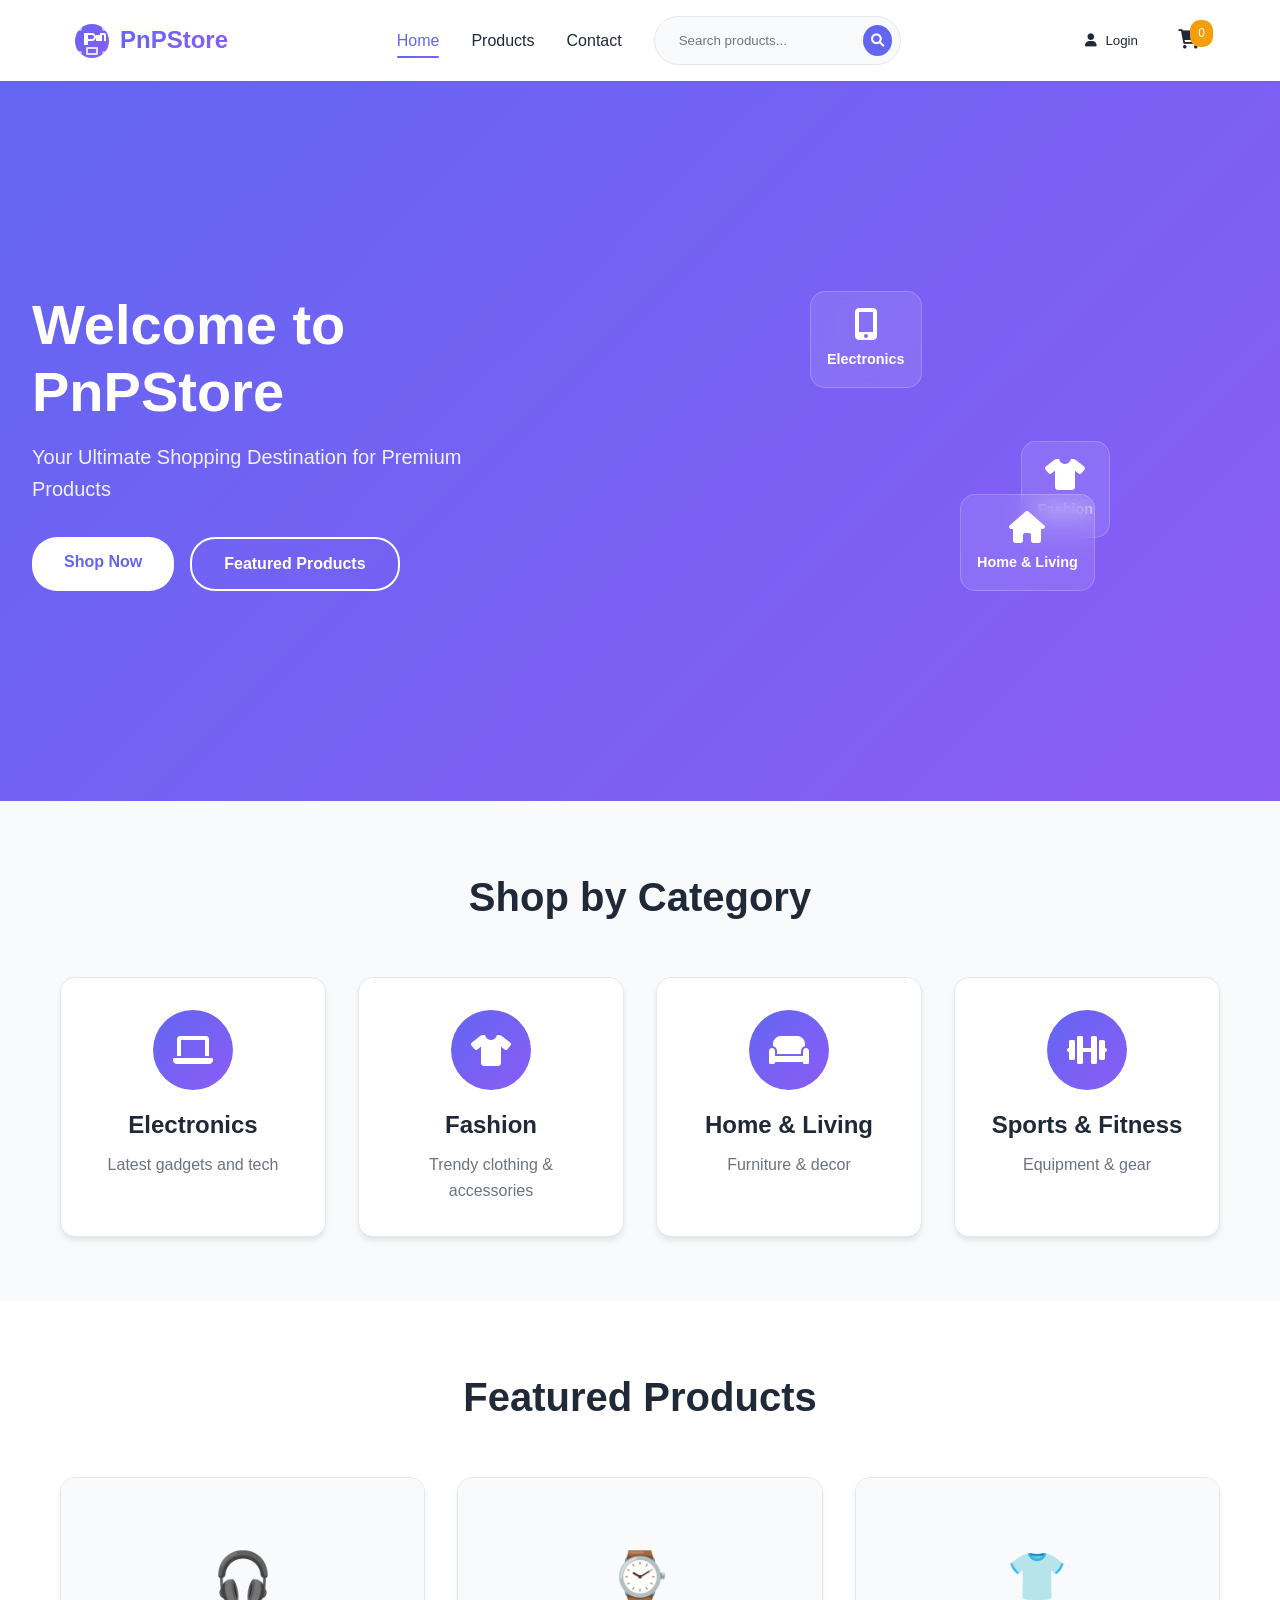
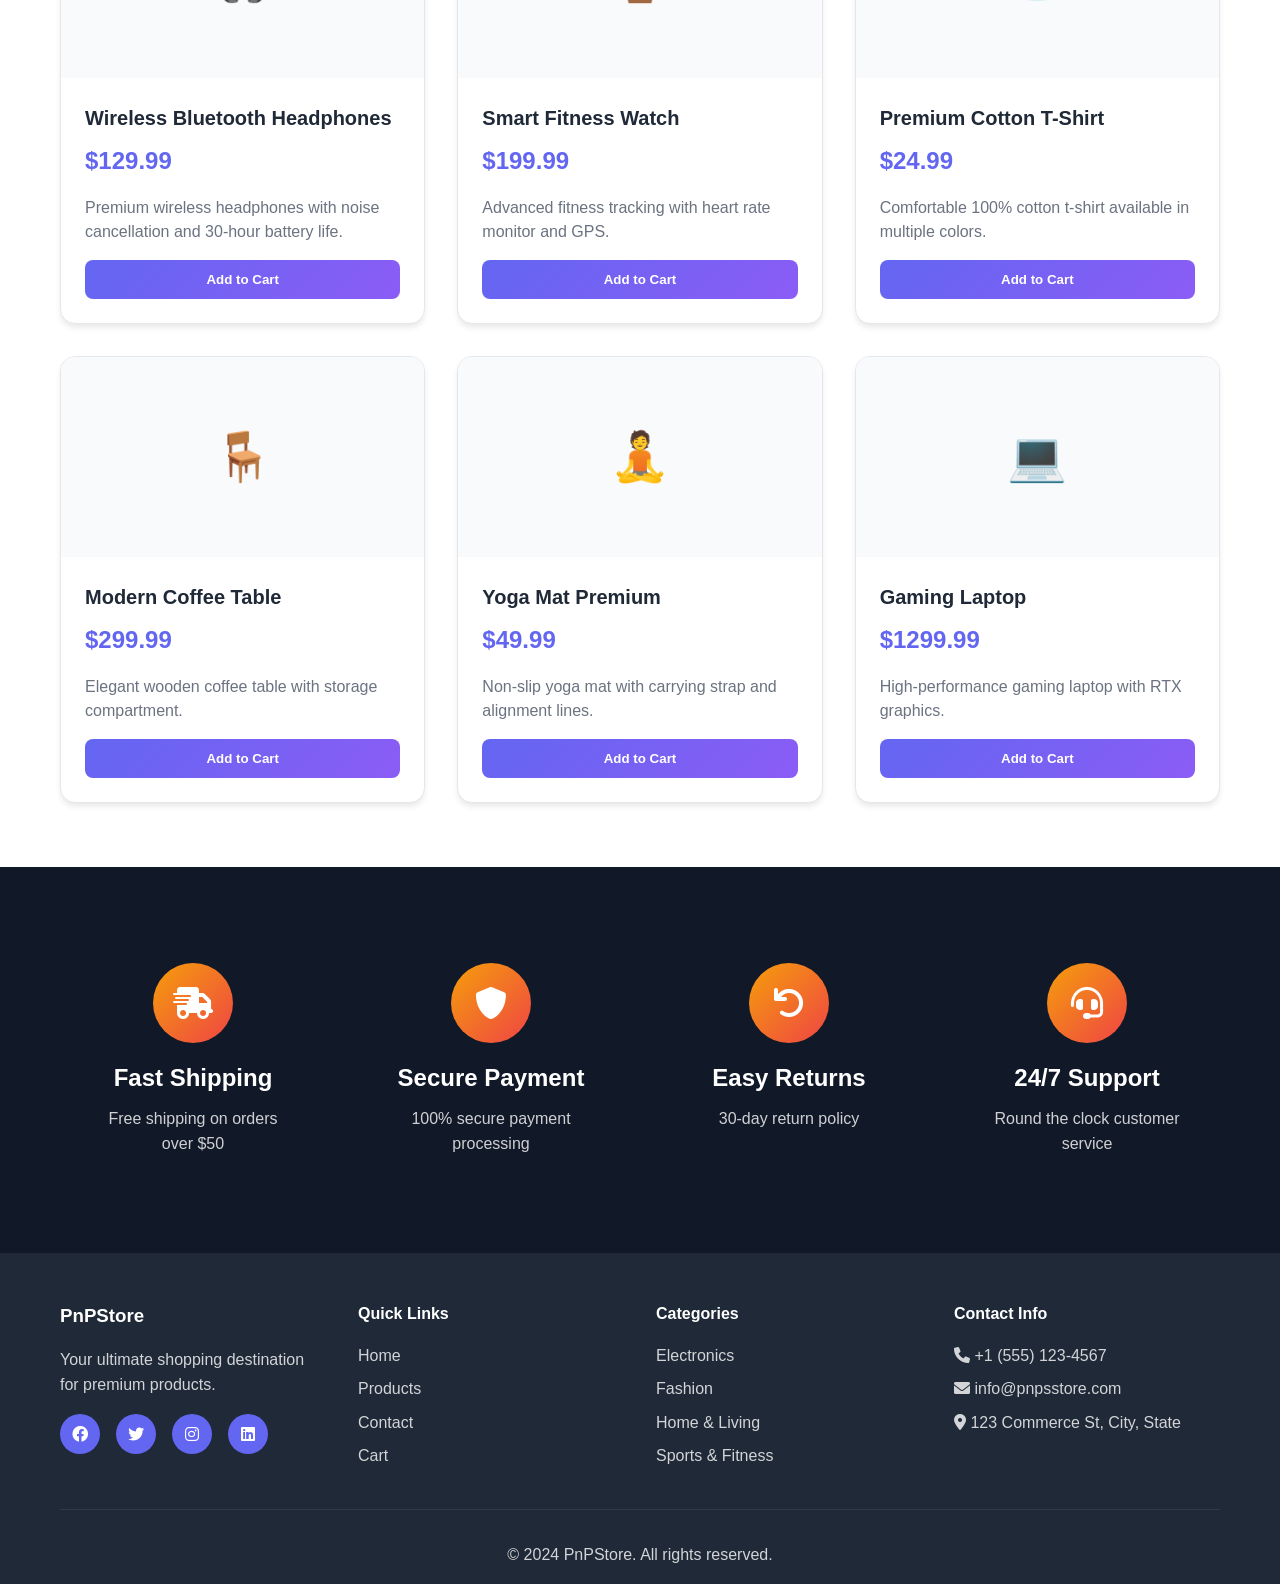
==== index.html @ e71ff0c3 "Create complete e-commerce website with multiple pages and features Co-authored-by: yahwaabhai <yahw" ====
<!DOCTYPE html>
<html lang="en">
<head>
    <meta charset="UTF-8">
    <meta name="viewport" content="width=device-width, initial-scale=1.0">
    <title>PnPStore - Your Ultimate Shopping Destination</title>
    <link rel="stylesheet" href="css/style.css">
    <link rel="icon" type="image/svg+xml" href="images/logo.svg">
    <link href="https://cdnjs.cloudflare.com/ajax/libs/font-awesome/6.0.0/css/all.min.css" rel="stylesheet">
</head>
<body>
    <!-- Header -->
    <header class="header">
        <nav class="nav">
            <div class="nav-brand">
                <img src="images/logo.svg" alt="PnPStore" class="logo">
                <span class="brand-text">PnPStore</span>
            </div>
            <div class="nav-menu">
                <a href="index.html" class="nav-link active">Home</a>
                <a href="products.html" class="nav-link">Products</a>
                <a href="contact.html" class="nav-link">Contact</a>
                <div class="search-container">
                    <input type="text" id="searchInput" placeholder="Search products...">
                    <button id="searchBtn"><i class="fas fa-search"></i></button>
                </div>
            </div>
            <div class="nav-actions">
                <div class="user-menu">
                    <button id="userBtn" class="user-btn">
                        <i class="fas fa-user"></i>
                        <span id="userText">Login</span>
                    </button>
                    <div id="userDropdown" class="user-dropdown">
                        <a href="#" id="loginLink">Login</a>
                        <a href="#" id="signupLink">Sign Up</a>
                        <a href="#" id="adminLink" style="display: none;">Admin Panel</a>
                        <a href="#" id="logoutLink" style="display: none;">Logout</a>
                    </div>
                </div>
                <div class="cart-icon">
                    <a href="cart.html">
                        <i class="fas fa-shopping-cart"></i>
                        <span id="cartCount" class="cart-count">0</span>
                    </a>
                </div>
            </div>
            <button class="mobile-menu-btn" id="mobileMenuBtn">
                <i class="fas fa-bars"></i>
            </button>
        </nav>
    </header>

    <!-- Hero Section -->
    <section class="hero">
        <div class="hero-content">
            <h1 class="hero-title">Welcome to PnPStore</h1>
            <p class="hero-subtitle">Your Ultimate Shopping Destination for Premium Products</p>
            <div class="hero-buttons">
                <a href="products.html" class="btn btn-primary">Shop Now</a>
                <a href="#featured" class="btn btn-secondary">Featured Products</a>
            </div>
        </div>
        <div class="hero-visual">
            <div class="floating-elements">
                <div class="floating-card card-1">
                    <i class="fas fa-mobile-alt"></i>
                    <span>Electronics</span>
                </div>
                <div class="floating-card card-2">
                    <i class="fas fa-tshirt"></i>
                    <span>Fashion</span>
                </div>
                <div class="floating-card card-3">
                    <i class="fas fa-home"></i>
                    <span>Home & Living</span>
                </div>
            </div>
        </div>
    </section>

    <!-- Categories Section -->
    <section class="categories">
        <div class="container">
            <h2 class="section-title">Shop by Category</h2>
            <div class="categories-grid">
                <div class="category-card" data-category="electronics">
                    <div class="category-icon">
                        <i class="fas fa-laptop"></i>
                    </div>
                    <h3>Electronics</h3>
                    <p>Latest gadgets and tech</p>
                </div>
                <div class="category-card" data-category="fashion">
                    <div class="category-icon">
                        <i class="fas fa-tshirt"></i>
                    </div>
                    <h3>Fashion</h3>
                    <p>Trendy clothing & accessories</p>
                </div>
                <div class="category-card" data-category="home">
                    <div class="category-icon">
                        <i class="fas fa-couch"></i>
                    </div>
                    <h3>Home & Living</h3>
                    <p>Furniture & decor</p>
                </div>
                <div class="category-card" data-category="sports">
                    <div class="category-icon">
                        <i class="fas fa-dumbbell"></i>
                    </div>
                    <h3>Sports & Fitness</h3>
                    <p>Equipment & gear</p>
                </div>
            </div>
        </div>
    </section>

    <!-- Featured Products -->
    <section id="featured" class="featured-products">
        <div class="container">
            <h2 class="section-title">Featured Products</h2>
            <div class="products-grid" id="featuredProducts">
                <!-- Products will be loaded dynamically -->
            </div>
        </div>
    </section>

    <!-- Features Section -->
    <section class="features">
        <div class="container">
            <div class="features-grid">
                <div class="feature-card">
                    <div class="feature-icon">
                        <i class="fas fa-shipping-fast"></i>
                    </div>
                    <h3>Fast Shipping</h3>
                    <p>Free shipping on orders over $50</p>
                </div>
                <div class="feature-card">
                    <div class="feature-icon">
                        <i class="fas fa-shield-alt"></i>
                    </div>
                    <h3>Secure Payment</h3>
                    <p>100% secure payment processing</p>
                </div>
                <div class="feature-card">
                    <div class="feature-icon">
                        <i class="fas fa-undo"></i>
                    </div>
                    <h3>Easy Returns</h3>
                    <p>30-day return policy</p>
                </div>
                <div class="feature-card">
                    <div class="feature-icon">
                        <i class="fas fa-headset"></i>
                    </div>
                    <h3>24/7 Support</h3>
                    <p>Round the clock customer service</p>
                </div>
            </div>
        </div>
    </section>

    <!-- Footer -->
    <footer class="footer">
        <div class="container">
            <div class="footer-content">
                <div class="footer-section">
                    <h3>PnPStore</h3>
                    <p>Your ultimate shopping destination for premium products.</p>
                    <div class="social-links">
                        <a href="#"><i class="fab fa-facebook"></i></a>
                        <a href="#"><i class="fab fa-twitter"></i></a>
                        <a href="#"><i class="fab fa-instagram"></i></a>
                        <a href="#"><i class="fab fa-linkedin"></i></a>
                    </div>
                </div>
                <div class="footer-section">
                    <h4>Quick Links</h4>
                    <ul>
                        <li><a href="index.html">Home</a></li>
                        <li><a href="products.html">Products</a></li>
                        <li><a href="contact.html">Contact</a></li>
                        <li><a href="cart.html">Cart</a></li>
                    </ul>
                </div>
                <div class="footer-section">
                    <h4>Categories</h4>
                    <ul>
                        <li><a href="products.html?category=electronics">Electronics</a></li>
                        <li><a href="products.html?category=fashion">Fashion</a></li>
                        <li><a href="products.html?category=home">Home & Living</a></li>
                        <li><a href="products.html?category=sports">Sports & Fitness</a></li>
                    </ul>
                </div>
                <div class="footer-section">
                    <h4>Contact Info</h4>
                    <p><i class="fas fa-phone"></i> +1 (555) 123-4567</p>
                    <p><i class="fas fa-envelope"></i> info@pnpsstore.com</p>
                    <p><i class="fas fa-map-marker-alt"></i> 123 Commerce St, City, State</p>
                </div>
            </div>
            <div class="footer-bottom">
                <p>&copy; 2024 PnPStore. All rights reserved.</p>
            </div>
        </div>
    </footer>

    <!-- Auth Modal -->
    <div id="authModal" class="modal">
        <div class="modal-content">
            <span class="close">&times;</span>
            <div id="loginForm" class="auth-form">
                <h2>Login</h2>
                <form id="loginFormElement">
                    <div class="form-group">
                        <label for="loginEmail">Email</label>
                        <input type="email" id="loginEmail" required>
                    </div>
                    <div class="form-group">
                        <label for="loginPassword">Password</label>
                        <input type="password" id="loginPassword" required>
                    </div>
                    <button type="submit" class="btn btn-primary">Login</button>
                </form>
                <p>Don't have an account? <a href="#" id="showSignup">Sign up</a></p>
            </div>
            <div id="signupForm" class="auth-form" style="display: none;">
                <h2>Sign Up</h2>
                <form id="signupFormElement">
                    <div class="form-group">
                        <label for="signupName">Full Name</label>
                        <input type="text" id="signupName" required>
                    </div>
                    <div class="form-group">
                        <label for="signupEmail">Email</label>
                        <input type="email" id="signupEmail" required>
                    </div>
                    <div class="form-group">
                        <label for="signupPassword">Password</label>
                        <input type="password" id="signupPassword" required>
                    </div>
                    <button type="submit" class="btn btn-primary">Sign Up</button>
                </form>
                <p>Already have an account? <a href="#" id="showLogin">Login</a></p>
            </div>
        </div>
    </div>

    <script src="js/app.js"></script>
</body>
</html>
---- css/style.css ----
/* Reset and Base Styles */
* {
    margin: 0;
    padding: 0;
    box-sizing: border-box;
}

:root {
    --primary-color: #6366f1;
    --primary-dark: #4f46e5;
    --secondary-color: #f59e0b;
    --accent-color: #10b981;
    --text-primary: #1f2937;
    --text-secondary: #6b7280;
    --bg-primary: #ffffff;
    --bg-secondary: #f9fafb;
    --bg-dark: #111827;
    --border-color: #e5e7eb;
    --shadow-sm: 0 1px 2px 0 rgba(0, 0, 0, 0.05);
    --shadow-md: 0 4px 6px -1px rgba(0, 0, 0, 0.1);
    --shadow-lg: 0 10px 15px -3px rgba(0, 0, 0, 0.1);
    --shadow-xl: 0 20px 25px -5px rgba(0, 0, 0, 0.1);
    --gradient-primary: linear-gradient(135deg, #6366f1 0%, #8b5cf6 100%);
    --gradient-secondary: linear-gradient(135deg, #f59e0b 0%, #ef4444 100%);
}

body {
    font-family: 'Inter', -apple-system, BlinkMacSystemFont, 'Segoe UI', Roboto, sans-serif;
    line-height: 1.6;
    color: var(--text-primary);
    background-color: var(--bg-primary);
}

.container {
    max-width: 1200px;
    margin: 0 auto;
    padding: 0 20px;
}

/* Header Styles */
.header {
    background: var(--bg-primary);
    box-shadow: var(--shadow-sm);
    position: sticky;
    top: 0;
    z-index: 1000;
    backdrop-filter: blur(10px);
    background: rgba(255, 255, 255, 0.95);
}

.nav {
    display: flex;
    align-items: center;
    justify-content: space-between;
    padding: 1rem 2rem;
    max-width: 1200px;
    margin: 0 auto;
}

.nav-brand {
    display: flex;
    align-items: center;
    gap: 0.5rem;
}

.logo {
    width: 40px;
    height: 40px;
}

.brand-text {
    font-size: 1.5rem;
    font-weight: 700;
    background: var(--gradient-primary);
    -webkit-background-clip: text;
    -webkit-text-fill-color: transparent;
    background-clip: text;
}

.nav-menu {
    display: flex;
    align-items: center;
    gap: 2rem;
}

.nav-link {
    text-decoration: none;
    color: var(--text-primary);
    font-weight: 500;
    transition: color 0.3s ease;
    position: relative;
}

.nav-link:hover,
.nav-link.active {
    color: var(--primary-color);
}

.nav-link.active::after {
    content: '';
    position: absolute;
    bottom: -5px;
    left: 0;
    width: 100%;
    height: 2px;
    background: var(--gradient-primary);
    border-radius: 1px;
}

.search-container {
    display: flex;
    align-items: center;
    background: var(--bg-secondary);
    border-radius: 25px;
    padding: 0.5rem;
    border: 1px solid var(--border-color);
}

.search-container input {
    border: none;
    background: transparent;
    padding: 0.5rem 1rem;
    outline: none;
    width: 200px;
}

.search-container button {
    background: var(--primary-color);
    border: none;
    color: white;
    padding: 0.5rem;
    border-radius: 50%;
    cursor: pointer;
    transition: background-color 0.3s ease;
}

.search-container button:hover {
    background: var(--primary-dark);
}

.nav-actions {
    display: flex;
    align-items: center;
    gap: 1rem;
}

.user-menu {
    position: relative;
}

.user-btn {
    display: flex;
    align-items: center;
    gap: 0.5rem;
    background: none;
    border: none;
    padding: 0.5rem 1rem;
    border-radius: 25px;
    cursor: pointer;
    transition: background-color 0.3s ease;
    color: var(--text-primary);
}

.user-btn:hover {
    background: var(--bg-secondary);
}

.user-dropdown {
    position: absolute;
    top: 100%;
    right: 0;
    background: var(--bg-primary);
    border: 1px solid var(--border-color);
    border-radius: 8px;
    box-shadow: var(--shadow-lg);
    min-width: 150px;
    display: none;
    z-index: 1000;
}

.user-dropdown.show {
    display: block;
}

.user-dropdown a {
    display: block;
    padding: 0.75rem 1rem;
    text-decoration: none;
    color: var(--text-primary);
    transition: background-color 0.3s ease;
}

.user-dropdown a:hover {
    background: var(--bg-secondary);
}

.cart-icon {
    position: relative;
}

.cart-icon a {
    color: var(--text-primary);
    text-decoration: none;
    font-size: 1.2rem;
    padding: 0.5rem;
    border-radius: 50%;
    transition: background-color 0.3s ease;
}

.cart-icon a:hover {
    background: var(--bg-secondary);
}

.cart-count {
    position: absolute;
    top: -5px;
    right: -5px;
    background: var(--secondary-color);
    color: white;
    font-size: 0.75rem;
    padding: 0.25rem 0.5rem;
    border-radius: 10px;
    min-width: 20px;
    text-align: center;
}

.mobile-menu-btn {
    display: none;
    background: none;
    border: none;
    font-size: 1.5rem;
    cursor: pointer;
    color: var(--text-primary);
}

/* Hero Section */
.hero {
    display: grid;
    grid-template-columns: 1fr 1fr;
    gap: 4rem;
    padding: 4rem 2rem;
    background: var(--gradient-primary);
    color: white;
    min-height: 80vh;
    align-items: center;
}

.hero-content {
    max-width: 500px;
}

.hero-title {
    font-size: 3.5rem;
    font-weight: 800;
    margin-bottom: 1rem;
    line-height: 1.2;
}

.hero-subtitle {
    font-size: 1.25rem;
    margin-bottom: 2rem;
    opacity: 0.9;
}

.hero-buttons {
    display: flex;
    gap: 1rem;
    flex-wrap: wrap;
}

.btn {
    display: inline-block;
    padding: 0.75rem 2rem;
    border-radius: 25px;
    text-decoration: none;
    font-weight: 600;
    transition: all 0.3s ease;
    border: none;
    cursor: pointer;
    font-size: 1rem;
}

.btn-primary {
    background: white;
    color: var(--primary-color);
}

.btn-primary:hover {
    transform: translateY(-2px);
    box-shadow: var(--shadow-lg);
}

.btn-secondary {
    background: transparent;
    color: white;
    border: 2px solid white;
}

.btn-secondary:hover {
    background: white;
    color: var(--primary-color);
}

.hero-visual {
    display: flex;
    justify-content: center;
    align-items: center;
    position: relative;
}

.floating-elements {
    position: relative;
    width: 300px;
    height: 300px;
}

.floating-card {
    position: absolute;
    background: rgba(255, 255, 255, 0.1);
    backdrop-filter: blur(10px);
    border: 1px solid rgba(255, 255, 255, 0.2);
    border-radius: 15px;
    padding: 1rem;
    display: flex;
    flex-direction: column;
    align-items: center;
    gap: 0.5rem;
    animation: float 6s ease-in-out infinite;
}

.floating-card i {
    font-size: 2rem;
}

.floating-card span {
    font-weight: 600;
    font-size: 0.9rem;
}

.card-1 {
    top: 0;
    left: 0;
    animation-delay: 0s;
}

.card-2 {
    top: 50%;
    right: 0;
    animation-delay: 2s;
}

.card-3 {
    bottom: 0;
    left: 50%;
    animation-delay: 4s;
}

@keyframes float {
    0%, 100% { transform: translateY(0px); }
    50% { transform: translateY(-20px); }
}

/* Categories Section */
.categories {
    padding: 4rem 0;
    background: var(--bg-secondary);
}

.section-title {
    text-align: center;
    font-size: 2.5rem;
    font-weight: 700;
    margin-bottom: 3rem;
    color: var(--text-primary);
}

.categories-grid {
    display: grid;
    grid-template-columns: repeat(auto-fit, minmax(250px, 1fr));
    gap: 2rem;
}

.category-card {
    background: var(--bg-primary);
    padding: 2rem;
    border-radius: 15px;
    text-align: center;
    box-shadow: var(--shadow-md);
    transition: all 0.3s ease;
    cursor: pointer;
    border: 1px solid var(--border-color);
}

.category-card:hover {
    transform: translateY(-5px);
    box-shadow: var(--shadow-xl);
}

.category-icon {
    width: 80px;
    height: 80px;
    background: var(--gradient-primary);
    border-radius: 50%;
    display: flex;
    align-items: center;
    justify-content: center;
    margin: 0 auto 1rem;
}

.category-icon i {
    font-size: 2rem;
    color: white;
}

.category-card h3 {
    font-size: 1.5rem;
    font-weight: 600;
    margin-bottom: 0.5rem;
    color: var(--text-primary);
}

.category-card p {
    color: var(--text-secondary);
}

/* Featured Products */
.featured-products {
    padding: 4rem 0;
}

.products-grid {
    display: grid;
    grid-template-columns: repeat(auto-fit, minmax(280px, 1fr));
    gap: 2rem;
}

.product-card {
    background: var(--bg-primary);
    border-radius: 15px;
    overflow: hidden;
    box-shadow: var(--shadow-md);
    transition: all 0.3s ease;
    border: 1px solid var(--border-color);
}

.product-card:hover {
    transform: translateY(-5px);
    box-shadow: var(--shadow-xl);
}

.product-image {
    width: 100%;
    height: 200px;
    object-fit: cover;
    background: var(--bg-secondary);
    display: flex;
    align-items: center;
    justify-content: center;
    font-size: 3rem;
    color: var(--text-secondary);
}

.product-info {
    padding: 1.5rem;
}

.product-title {
    font-size: 1.25rem;
    font-weight: 600;
    margin-bottom: 0.5rem;
    color: var(--text-primary);
}

.product-price {
    font-size: 1.5rem;
    font-weight: 700;
    color: var(--primary-color);
    margin-bottom: 1rem;
}

.product-description {
    color: var(--text-secondary);
    margin-bottom: 1rem;
    line-height: 1.5;
}

.add-to-cart-btn {
    width: 100%;
    background: var(--gradient-primary);
    color: white;
    border: none;
    padding: 0.75rem;
    border-radius: 8px;
    font-weight: 600;
    cursor: pointer;
    transition: all 0.3s ease;
}

.add-to-cart-btn:hover {
    transform: translateY(-2px);
    box-shadow: var(--shadow-md);
}

/* Features Section */
.features {
    padding: 4rem 0;
    background: var(--bg-dark);
    color: white;
}

.features-grid {
    display: grid;
    grid-template-columns: repeat(auto-fit, minmax(250px, 1fr));
    gap: 2rem;
}

.feature-card {
    text-align: center;
    padding: 2rem;
}

.feature-icon {
    width: 80px;
    height: 80px;
    background: var(--gradient-secondary);
    border-radius: 50%;
    display: flex;
    align-items: center;
    justify-content: center;
    margin: 0 auto 1rem;
}

.feature-icon i {
    font-size: 2rem;
    color: white;
}

.feature-card h3 {
    font-size: 1.5rem;
    font-weight: 600;
    margin-bottom: 0.5rem;
}

.feature-card p {
    opacity: 0.8;
}

/* Footer */
.footer {
    background: var(--text-primary);
    color: white;
    padding: 3rem 0 1rem;
}

.footer-content {
    display: grid;
    grid-template-columns: repeat(auto-fit, minmax(250px, 1fr));
    gap: 2rem;
    margin-bottom: 2rem;
}

.footer-section h3,
.footer-section h4 {
    margin-bottom: 1rem;
    color: white;
}

.footer-section p {
    margin-bottom: 0.5rem;
    opacity: 0.8;
}

.footer-section ul {
    list-style: none;
}

.footer-section ul li {
    margin-bottom: 0.5rem;
}

.footer-section ul li a {
    color: white;
    text-decoration: none;
    opacity: 0.8;
    transition: opacity 0.3s ease;
}

.footer-section ul li a:hover {
    opacity: 1;
}

.social-links {
    display: flex;
    gap: 1rem;
    margin-top: 1rem;
}

.social-links a {
    width: 40px;
    height: 40px;
    background: var(--primary-color);
    border-radius: 50%;
    display: flex;
    align-items: center;
    justify-content: center;
    color: white;
    text-decoration: none;
    transition: all 0.3s ease;
}

.social-links a:hover {
    background: var(--primary-dark);
    transform: translateY(-2px);
}

.footer-bottom {
    text-align: center;
    padding-top: 2rem;
    border-top: 1px solid rgba(255, 255, 255, 0.1);
    opacity: 0.8;
}

/* Modal Styles */
.modal {
    display: none;
    position: fixed;
    z-index: 2000;
    left: 0;
    top: 0;
    width: 100%;
    height: 100%;
    background-color: rgba(0, 0, 0, 0.5);
    backdrop-filter: blur(5px);
}

.modal-content {
    background-color: var(--bg-primary);
    margin: 5% auto;
    padding: 2rem;
    border-radius: 15px;
    width: 90%;
    max-width: 400px;
    position: relative;
    box-shadow: var(--shadow-xl);
}

.close {
    position: absolute;
    right: 1rem;
    top: 1rem;
    font-size: 1.5rem;
    cursor: pointer;
    color: var(--text-secondary);
}

.close:hover {
    color: var(--text-primary);
}

.auth-form h2 {
    text-align: center;
    margin-bottom: 2rem;
    color: var(--text-primary);
}

.form-group {
    margin-bottom: 1rem;
}

.form-group label {
    display: block;
    margin-bottom: 0.5rem;
    font-weight: 500;
    color: var(--text-primary);
}

.form-group input {
    width: 100%;
    padding: 0.75rem;
    border: 1px solid var(--border-color);
    border-radius: 8px;
    font-size: 1rem;
    transition: border-color 0.3s ease;
}

.form-group input:focus {
    outline: none;
    border-color: var(--primary-color);
    box-shadow: 0 0 0 3px rgba(99, 102, 241, 0.1);
}

.auth-form .btn {
    width: 100%;
    margin-top: 1rem;
}

.auth-form p {
    text-align: center;
    margin-top: 1rem;
    color: var(--text-secondary);
}

.auth-form p a {
    color: var(--primary-color);
    text-decoration: none;
    font-weight: 500;
}

.auth-form p a:hover {
    text-decoration: underline;
}

/* Products Section */
.products-section {
    padding: 4rem 0;
}

.products-header {
    display: flex;
    justify-content: space-between;
    align-items: center;
    margin-bottom: 3rem;
    flex-wrap: wrap;
    gap: 1rem;
}

.products-filters {
    display: flex;
    gap: 1rem;
    flex-wrap: wrap;
}

.filter-group {
    display: flex;
    flex-direction: column;
    gap: 0.5rem;
}

.filter-group label {
    font-weight: 500;
    color: var(--text-primary);
}

.filter-group select {
    padding: 0.5rem;
    border: 1px solid var(--border-color);
    border-radius: 8px;
    background: var(--bg-primary);
    font-size: 1rem;
}

/* Cart Section */
.cart-section {
    padding: 4rem 0;
}

.cart-header {
    display: flex;
    justify-content: space-between;
    align-items: center;
    margin-bottom: 3rem;
    flex-wrap: wrap;
    gap: 1rem;
}

.cart-content {
    display: grid;
    grid-template-columns: 2fr 1fr;
    gap: 3rem;
}

.cart-items {
    background: var(--bg-primary);
    border-radius: 15px;
    padding: 2rem;
    box-shadow: var(--shadow-md);
    border: 1px solid var(--border-color);
}

.cart-item {
    display: grid;
    grid-template-columns: auto 1fr auto auto auto;
    gap: 1rem;
    align-items: center;
    padding: 1rem 0;
    border-bottom: 1px solid var(--border-color);
}

.cart-item:last-child {
    border-bottom: none;
}

.cart-item-image {
    width: 60px;
    height: 60px;
    background: var(--bg-secondary);
    border-radius: 8px;
    display: flex;
    align-items: center;
    justify-content: center;
    font-size: 2rem;
}

.cart-item-info h3 {
    font-size: 1.1rem;
    font-weight: 600;
    margin-bottom: 0.25rem;
    color: var(--text-primary);
}

.cart-item-info p {
    color: var(--text-secondary);
    font-weight: 500;
}

.cart-item-quantity {
    display: flex;
    align-items: center;
    gap: 0.5rem;
}

.cart-item-quantity button {
    width: 30px;
    height: 30px;
    border: 1px solid var(--border-color);
    background: var(--bg-primary);
    border-radius: 4px;
    cursor: pointer;
    display: flex;
    align-items: center;
    justify-content: center;
    font-weight: 600;
}

.cart-item-quantity button:hover {
    background: var(--bg-secondary);
}

.cart-item-quantity span {
    min-width: 30px;
    text-align: center;
    font-weight: 600;
}

.cart-item-total {
    font-weight: 700;
    color: var(--primary-color);
    font-size: 1.1rem;
}

.remove-item {
    background: none;
    border: none;
    color: #ef4444;
    cursor: pointer;
    padding: 0.5rem;
    border-radius: 4px;
    transition: background-color 0.3s ease;
}

.remove-item:hover {
    background: rgba(239, 68, 68, 0.1);
}

.cart-summary {
    background: var(--bg-primary);
    border-radius: 15px;
    padding: 2rem;
    box-shadow: var(--shadow-md);
    border: 1px solid var(--border-color);
    height: fit-content;
}

.cart-summary h3 {
    margin-bottom: 1.5rem;
    color: var(--text-primary);
    font-size: 1.5rem;
}

.summary-item {
    display: flex;
    justify-content: space-between;
    margin-bottom: 1rem;
    padding-bottom: 0.5rem;
    border-bottom: 1px solid var(--border-color);
}

.summary-item.total {
    font-weight: 700;
    font-size: 1.2rem;
    color: var(--primary-color);
    border-bottom: none;
    margin-top: 1rem;
    padding-top: 1rem;
    border-top: 2px solid var(--border-color);
}

.cart-actions {
    margin-top: 2rem;
    display: flex;
    flex-direction: column;
    gap: 1rem;
}

/* Contact Section */
.contact-section {
    padding: 4rem 0;
}

.contact-header {
    text-align: center;
    margin-bottom: 3rem;
}

.section-subtitle {
    font-size: 1.1rem;
    color: var(--text-secondary);
    max-width: 600px;
    margin: 0 auto;
}

.contact-content {
    display: grid;
    grid-template-columns: 1fr 1fr;
    gap: 4rem;
}

.contact-info {
    display: grid;
    grid-template-columns: 1fr 1fr;
    gap: 2rem;
}

.contact-card {
    background: var(--bg-primary);
    padding: 2rem;
    border-radius: 15px;
    text-align: center;
    box-shadow: var(--shadow-md);
    border: 1px solid var(--border-color);
    transition: transform 0.3s ease;
}

.contact-card:hover {
    transform: translateY(-5px);
}

.contact-icon {
    width: 60px;
    height: 60px;
    background: var(--gradient-primary);
    border-radius: 50%;
    display: flex;
    align-items: center;
    justify-content: center;
    margin: 0 auto 1rem;
}

.contact-icon i {
    font-size: 1.5rem;
    color: white;
}

.contact-card h3 {
    font-size: 1.25rem;
    font-weight: 600;
    margin-bottom: 1rem;
    color: var(--text-primary);
}

.contact-card p {
    color: var(--text-secondary);
    line-height: 1.6;
}

.contact-form-container {
    background: var(--bg-primary);
    padding: 2rem;
    border-radius: 15px;
    box-shadow: var(--shadow-md);
    border: 1px solid var(--border-color);
}

.contact-form {
    display: flex;
    flex-direction: column;
    gap: 1.5rem;
}

.form-row {
    display: grid;
    grid-template-columns: 1fr 1fr;
    gap: 1rem;
}

.contact-form .form-group {
    margin-bottom: 0;
}

.contact-form textarea {
    resize: vertical;
    min-height: 120px;
}

/* Map Section */
.map-section {
    padding: 4rem 0;
    background: var(--bg-secondary);
}

.map-section h2 {
    text-align: center;
    margin-bottom: 2rem;
    color: var(--text-primary);
}

.map-placeholder {
    background: var(--bg-primary);
    border-radius: 15px;
    padding: 3rem;
    text-align: center;
    box-shadow: var(--shadow-md);
    border: 1px solid var(--border-color);
}

.map-content i {
    font-size: 4rem;
    color: var(--primary-color);
    margin-bottom: 1rem;
}

.map-content h3 {
    font-size: 1.5rem;
    margin-bottom: 1rem;
    color: var(--text-primary);
}

.map-content p {
    color: var(--text-secondary);
    margin-bottom: 0.5rem;
}

/* FAQ Section */
.faq-section {
    padding: 4rem 0;
}

.faq-grid {
    display: grid;
    grid-template-columns: repeat(auto-fit, minmax(400px, 1fr));
    gap: 2rem;
}

.faq-item {
    background: var(--bg-primary);
    padding: 2rem;
    border-radius: 15px;
    box-shadow: var(--shadow-md);
    border: 1px solid var(--border-color);
}

.faq-item h3 {
    font-size: 1.25rem;
    font-weight: 600;
    margin-bottom: 1rem;
    color: var(--text-primary);
}

.faq-item p {
    color: var(--text-secondary);
    line-height: 1.6;
}

/* Admin Section */
.admin-section {
    padding: 4rem 0;
}

.admin-header {
    text-align: center;
    margin-bottom: 3rem;
}

.admin-content {
    display: grid;
    gap: 3rem;
}

.admin-section {
    background: var(--bg-primary);
    padding: 2rem;
    border-radius: 15px;
    box-shadow: var(--shadow-md);
    border: 1px solid var(--border-color);
}

.admin-section h2 {
    margin-bottom: 1.5rem;
    color: var(--text-primary);
    font-size: 1.5rem;
}

.admin-section .form-group {
    margin-bottom: 1.5rem;
}

.admin-section textarea {
    resize: vertical;
    min-height: 100px;
}

.product-item {
    display: flex;
    justify-content: space-between;
    align-items: center;
    padding: 1rem;
    border: 1px solid var(--border-color);
    border-radius: 8px;
    margin-bottom: 1rem;
    background: var(--bg-secondary);
}

.product-item-info h3 {
    font-size: 1.1rem;
    font-weight: 600;
    margin-bottom: 0.5rem;
    color: var(--text-primary);
}

.product-item-info p {
    color: var(--text-secondary);
    margin-bottom: 0.25rem;
}

.product-item-actions {
    display: flex;
    gap: 0.5rem;
}

.btn-danger {
    background: #ef4444;
    color: white;
}

.btn-danger:hover {
    background: #dc2626;
}

/* Responsive Design */
@media (max-width: 768px) {
    .nav-menu {
        display: none;
    }
    
    .mobile-menu-btn {
        display: block;
    }
    
    .hero {
        grid-template-columns: 1fr;
        text-align: center;
        padding: 2rem 1rem;
    }
    
    .hero-title {
        font-size: 2.5rem;
    }
    
    .hero-buttons {
        justify-content: center;
    }
    
    .floating-elements {
        width: 200px;
        height: 200px;
    }
    
    .floating-card {
        padding: 0.5rem;
    }
    
    .floating-card i {
        font-size: 1.5rem;
    }
    
    .floating-card span {
        font-size: 0.8rem;
    }
    
    .section-title {
        font-size: 2rem;
    }
    
    .categories-grid,
    .products-grid,
    .features-grid {
        grid-template-columns: 1fr;
    }
    
    .nav {
        padding: 1rem;
    }
    
    .search-container input {
        width: 150px;
    }
}

@media (max-width: 480px) {
    .hero-title {
        font-size: 2rem;
    }
    
    .hero-subtitle {
        font-size: 1rem;
    }
    
    .btn {
        padding: 0.5rem 1.5rem;
        font-size: 0.9rem;
    }
    
    .search-container {
        display: none;
    }
    
    .nav-actions {
        gap: 0.5rem;
    }
    
    .user-btn span {
        display: none;
    }
    
    .cart-content {
        grid-template-columns: 1fr;
    }
    
    .cart-item {
        grid-template-columns: 1fr;
        gap: 0.5rem;
        text-align: center;
    }
    
    .contact-content {
        grid-template-columns: 1fr;
    }
    
    .contact-info {
        grid-template-columns: 1fr;
    }
    
    .form-row {
        grid-template-columns: 1fr;
    }
    
    .faq-grid {
        grid-template-columns: 1fr;
    }
    
    .products-header {
        flex-direction: column;
        align-items: stretch;
    }
    
    .products-filters {
        flex-direction: column;
    }
}
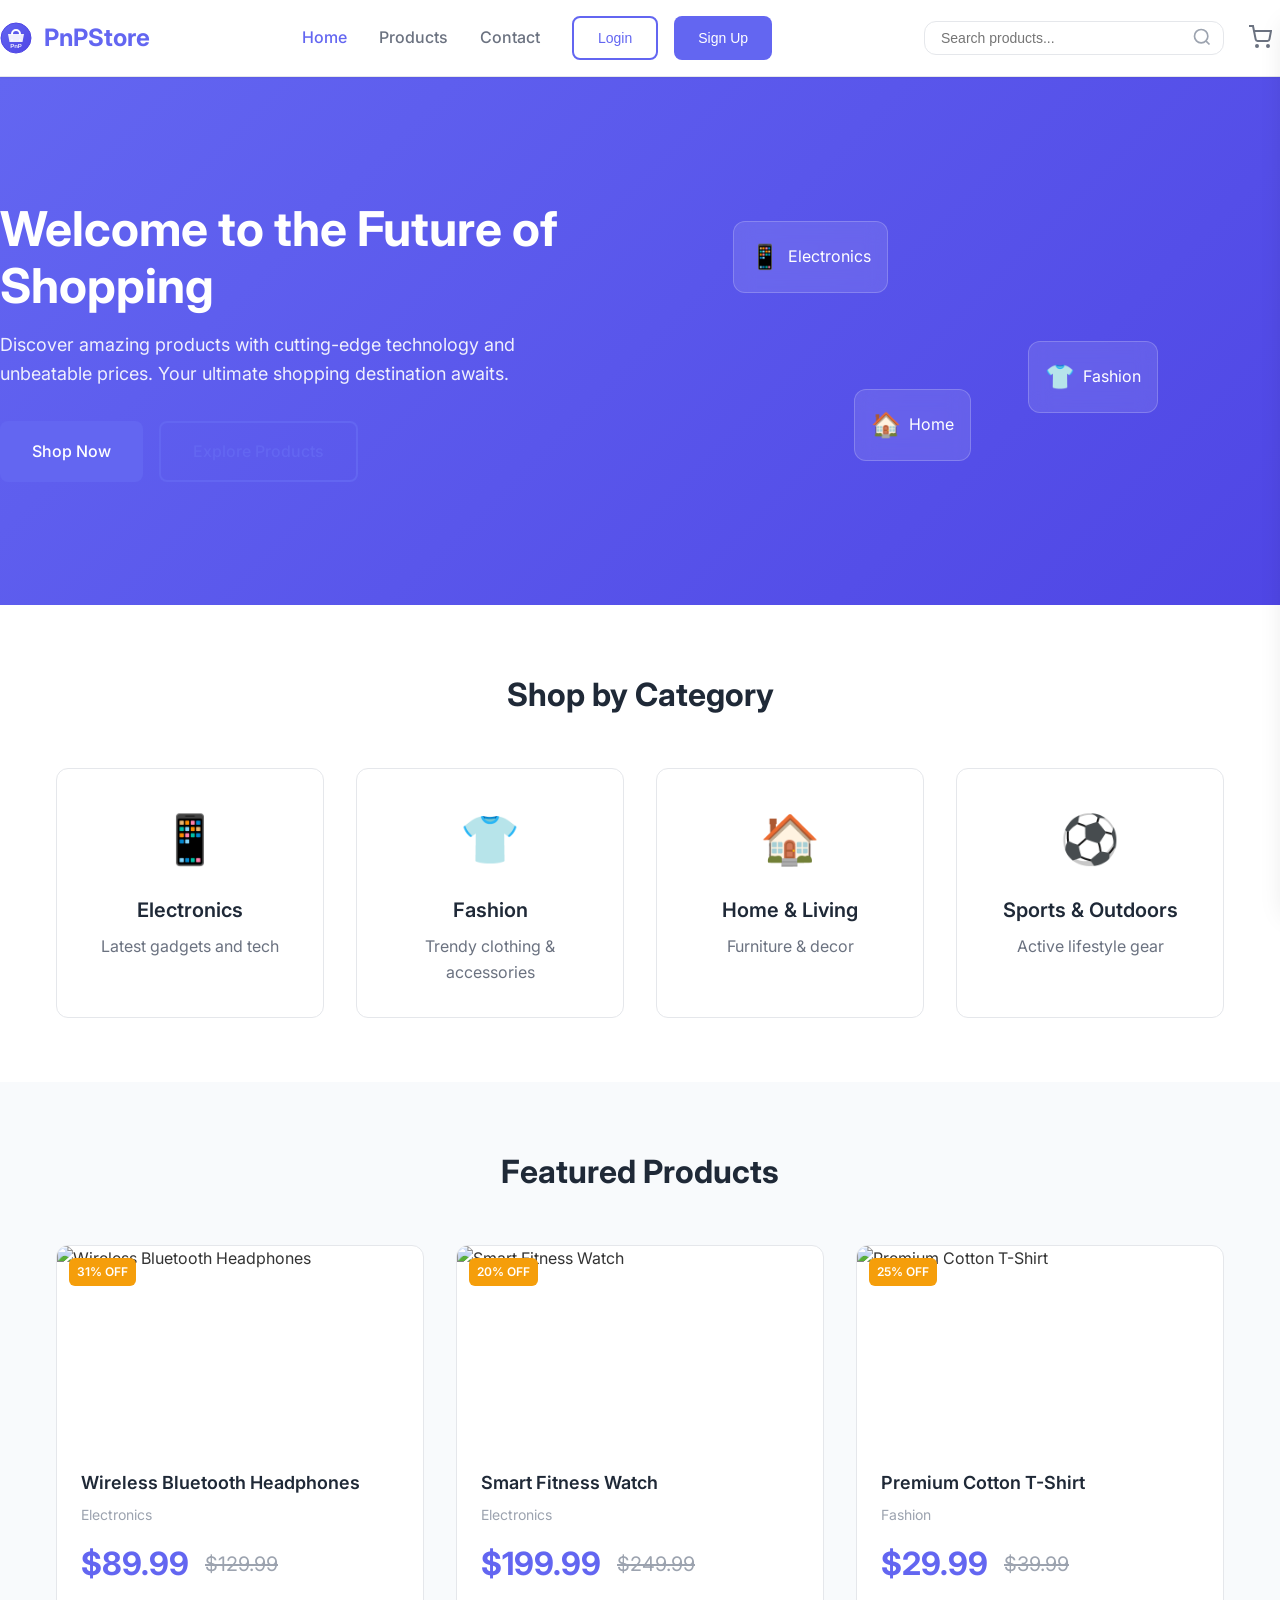
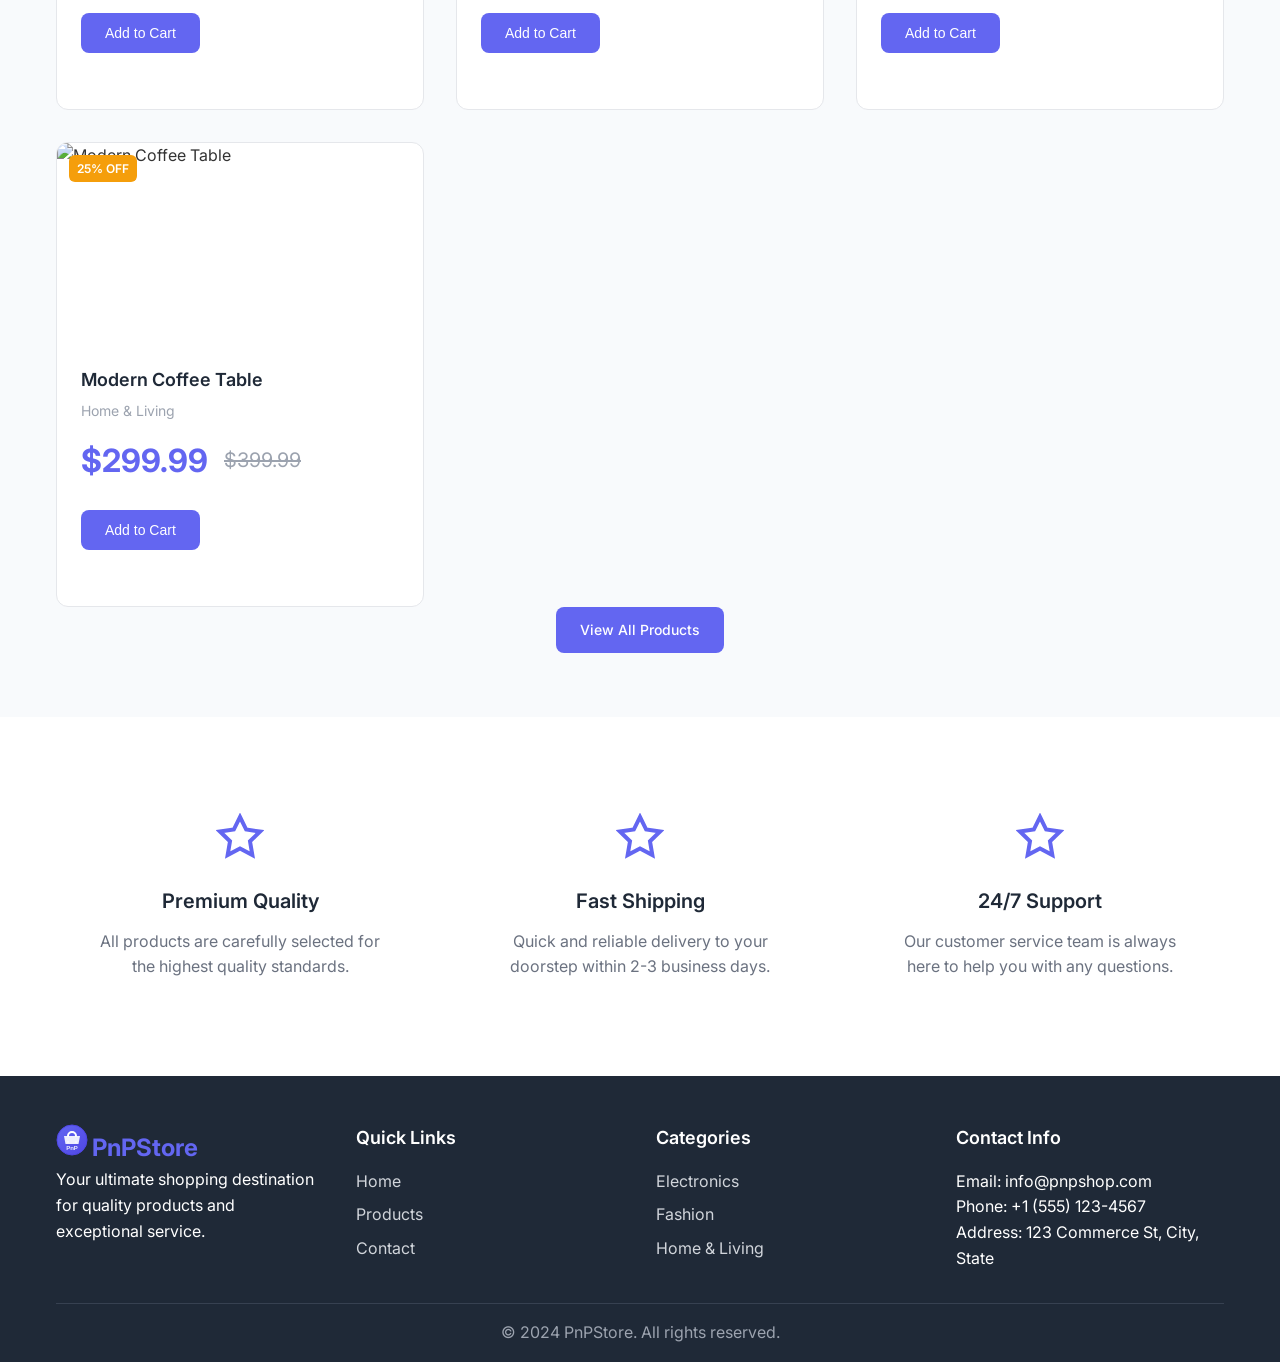
==== commit fbd6459c: "Create complete e-commerce website with admin panel and static frontend Co-authored-by: yahwaabhai <" ====
--- a/index.html
+++ b/index.html
@@ -4,177 +4,179 @@
     <meta charset="UTF-8">
     <meta name="viewport" content="width=device-width, initial-scale=1.0">
     <title>PnPStore - Your Ultimate Shopping Destination</title>
-    <link rel="stylesheet" href="css/style.css">
-    <link rel="icon" type="image/svg+xml" href="images/logo.svg">
-    <link href="https://cdnjs.cloudflare.com/ajax/libs/font-awesome/6.0.0/css/all.min.css" rel="stylesheet">
+    <link rel="icon" type="image/svg+xml" href="assets/images/logo.svg">
+    <link rel="stylesheet" href="assets/css/style.css">
+    <link rel="stylesheet" href="assets/css/responsive.css">
+    <link href="https://fonts.googleapis.com/css2?family=Inter:wght@300;400;500;600;700&display=swap" rel="stylesheet">
 </head>
 <body>
     <!-- Header -->
     <header class="header">
-        <nav class="nav">
-            <div class="nav-brand">
-                <img src="images/logo.svg" alt="PnPStore" class="logo">
-                <span class="brand-text">PnPStore</span>
-            </div>
-            <div class="nav-menu">
-                <a href="index.html" class="nav-link active">Home</a>
-                <a href="products.html" class="nav-link">Products</a>
-                <a href="contact.html" class="nav-link">Contact</a>
-                <div class="search-container">
-                    <input type="text" id="searchInput" placeholder="Search products...">
-                    <button id="searchBtn"><i class="fas fa-search"></i></button>
-                </div>
-            </div>
-            <div class="nav-actions">
-                <div class="user-menu">
-                    <button id="userBtn" class="user-btn">
-                        <i class="fas fa-user"></i>
-                        <span id="userText">Login</span>
+        <nav class="navbar">
+            <div class="nav-container">
+                <div class="nav-logo">
+                    <img src="assets/images/logo.svg" alt="PnPStore" class="logo">
+                    <span class="logo-text">PnPStore</span>
+                </div>
+                
+                <div class="nav-menu" id="nav-menu">
+                    <a href="index.html" class="nav-link active">Home</a>
+                    <a href="products.html" class="nav-link">Products</a>
+                    <a href="contact.html" class="nav-link">Contact</a>
+                    <div class="nav-auth">
+                        <button id="loginBtn" class="btn btn-outline">Login</button>
+                        <button id="signupBtn" class="btn btn-primary">Sign Up</button>
+                    </div>
+                </div>
+                
+                <div class="nav-actions">
+                    <div class="search-container">
+                        <input type="text" id="searchInput" placeholder="Search products..." class="search-input">
+                        <button class="search-btn">
+                            <svg width="20" height="20" viewBox="0 0 24 24" fill="none" stroke="currentColor" stroke-width="2">
+                                <circle cx="11" cy="11" r="8"></circle>
+                                <path d="m21 21-4.35-4.35"></path>
+                            </svg>
+                        </button>
+                    </div>
+                    <button class="cart-btn" id="cartBtn">
+                        <svg width="24" height="24" viewBox="0 0 24 24" fill="none" stroke="currentColor" stroke-width="2">
+                            <circle cx="9" cy="21" r="1"></circle>
+                            <circle cx="20" cy="21" r="1"></circle>
+                            <path d="M1 1h4l2.68 13.39a2 2 0 0 0 2 1.61h9.72a2 2 0 0 0 2-1.61L23 6H6"></path>
+                        </svg>
+                        <span class="cart-count" id="cartCount">0</span>
                     </button>
-                    <div id="userDropdown" class="user-dropdown">
-                        <a href="#" id="loginLink">Login</a>
-                        <a href="#" id="signupLink">Sign Up</a>
-                        <a href="#" id="adminLink" style="display: none;">Admin Panel</a>
-                        <a href="#" id="logoutLink" style="display: none;">Logout</a>
-                    </div>
-                </div>
-                <div class="cart-icon">
-                    <a href="cart.html">
-                        <i class="fas fa-shopping-cart"></i>
-                        <span id="cartCount" class="cart-count">0</span>
-                    </a>
-                </div>
-            </div>
-            <button class="mobile-menu-btn" id="mobileMenuBtn">
-                <i class="fas fa-bars"></i>
-            </button>
+                    <button class="menu-toggle" id="menuToggle">
+                        <span></span>
+                        <span></span>
+                        <span></span>
+                    </button>
+                </div>
+            </div>
         </nav>
     </header>
 
-    <!-- Hero Section -->
-    <section class="hero">
-        <div class="hero-content">
-            <h1 class="hero-title">Welcome to PnPStore</h1>
-            <p class="hero-subtitle">Your Ultimate Shopping Destination for Premium Products</p>
-            <div class="hero-buttons">
-                <a href="products.html" class="btn btn-primary">Shop Now</a>
-                <a href="#featured" class="btn btn-secondary">Featured Products</a>
-            </div>
-        </div>
-        <div class="hero-visual">
-            <div class="floating-elements">
-                <div class="floating-card card-1">
-                    <i class="fas fa-mobile-alt"></i>
-                    <span>Electronics</span>
-                </div>
-                <div class="floating-card card-2">
-                    <i class="fas fa-tshirt"></i>
-                    <span>Fashion</span>
-                </div>
-                <div class="floating-card card-3">
-                    <i class="fas fa-home"></i>
-                    <span>Home & Living</span>
-                </div>
-            </div>
-        </div>
-    </section>
-
-    <!-- Categories Section -->
-    <section class="categories">
-        <div class="container">
-            <h2 class="section-title">Shop by Category</h2>
-            <div class="categories-grid">
-                <div class="category-card" data-category="electronics">
-                    <div class="category-icon">
-                        <i class="fas fa-laptop"></i>
-                    </div>
-                    <h3>Electronics</h3>
-                    <p>Latest gadgets and tech</p>
-                </div>
-                <div class="category-card" data-category="fashion">
-                    <div class="category-icon">
-                        <i class="fas fa-tshirt"></i>
-                    </div>
-                    <h3>Fashion</h3>
-                    <p>Trendy clothing & accessories</p>
-                </div>
-                <div class="category-card" data-category="home">
-                    <div class="category-icon">
-                        <i class="fas fa-couch"></i>
-                    </div>
-                    <h3>Home & Living</h3>
-                    <p>Furniture & decor</p>
-                </div>
-                <div class="category-card" data-category="sports">
-                    <div class="category-icon">
-                        <i class="fas fa-dumbbell"></i>
-                    </div>
-                    <h3>Sports & Fitness</h3>
-                    <p>Equipment & gear</p>
-                </div>
-            </div>
-        </div>
-    </section>
-
-    <!-- Featured Products -->
-    <section id="featured" class="featured-products">
-        <div class="container">
-            <h2 class="section-title">Featured Products</h2>
-            <div class="products-grid" id="featuredProducts">
-                <!-- Products will be loaded dynamically -->
-            </div>
-        </div>
-    </section>
-
-    <!-- Features Section -->
-    <section class="features">
-        <div class="container">
-            <div class="features-grid">
-                <div class="feature-card">
-                    <div class="feature-icon">
-                        <i class="fas fa-shipping-fast"></i>
-                    </div>
-                    <h3>Fast Shipping</h3>
-                    <p>Free shipping on orders over $50</p>
-                </div>
-                <div class="feature-card">
-                    <div class="feature-icon">
-                        <i class="fas fa-shield-alt"></i>
-                    </div>
-                    <h3>Secure Payment</h3>
-                    <p>100% secure payment processing</p>
-                </div>
-                <div class="feature-card">
-                    <div class="feature-icon">
-                        <i class="fas fa-undo"></i>
-                    </div>
-                    <h3>Easy Returns</h3>
-                    <p>30-day return policy</p>
-                </div>
-                <div class="feature-card">
-                    <div class="feature-icon">
-                        <i class="fas fa-headset"></i>
-                    </div>
-                    <h3>24/7 Support</h3>
-                    <p>Round the clock customer service</p>
-                </div>
-            </div>
-        </div>
-    </section>
+    <!-- Main Content -->
+    <main class="main">
+        <!-- Hero Section -->
+        <section class="hero">
+            <div class="hero-container">
+                <div class="hero-content">
+                    <h1 class="hero-title">Welcome to the Future of Shopping</h1>
+                    <p class="hero-subtitle">Discover amazing products with cutting-edge technology and unbeatable prices. Your ultimate shopping destination awaits.</p>
+                    <div class="hero-actions">
+                        <a href="products.html" class="btn btn-primary btn-large">Shop Now</a>
+                        <a href="#featured" class="btn btn-outline btn-large">Explore Products</a>
+                    </div>
+                </div>
+                <div class="hero-image">
+                    <div class="hero-graphic">
+                        <div class="floating-card card-1">
+                            <div class="card-icon">📱</div>
+                            <span>Electronics</span>
+                        </div>
+                        <div class="floating-card card-2">
+                            <div class="card-icon">👕</div>
+                            <span>Fashion</span>
+                        </div>
+                        <div class="floating-card card-3">
+                            <div class="card-icon">🏠</div>
+                            <span>Home</span>
+                        </div>
+                    </div>
+                </div>
+            </div>
+        </section>
+
+        <!-- Featured Categories -->
+        <section class="categories">
+            <div class="container">
+                <h2 class="section-title">Shop by Category</h2>
+                <div class="categories-grid">
+                    <div class="category-card" data-category="electronics">
+                        <div class="category-icon">📱</div>
+                        <h3>Electronics</h3>
+                        <p>Latest gadgets and tech</p>
+                    </div>
+                    <div class="category-card" data-category="fashion">
+                        <div class="category-icon">👕</div>
+                        <h3>Fashion</h3>
+                        <p>Trendy clothing & accessories</p>
+                    </div>
+                    <div class="category-card" data-category="home">
+                        <div class="category-icon">🏠</div>
+                        <h3>Home & Living</h3>
+                        <p>Furniture & decor</p>
+                    </div>
+                    <div class="category-card" data-category="sports">
+                        <div class="category-icon">⚽</div>
+                        <h3>Sports & Outdoors</h3>
+                        <p>Active lifestyle gear</p>
+                    </div>
+                </div>
+            </div>
+        </section>
+
+        <!-- Featured Products -->
+        <section class="featured" id="featured">
+            <div class="container">
+                <h2 class="section-title">Featured Products</h2>
+                <div class="products-grid" id="featuredProducts">
+                    <!-- Products will be loaded dynamically -->
+                </div>
+                <div class="text-center">
+                    <a href="products.html" class="btn btn-primary">View All Products</a>
+                </div>
+            </div>
+        </section>
+
+        <!-- Features Section -->
+        <section class="features">
+            <div class="container">
+                <div class="features-grid">
+                    <div class="feature-card">
+                        <div class="feature-icon">
+                            <svg width="48" height="48" viewBox="0 0 24 24" fill="none" stroke="currentColor" stroke-width="2">
+                                <path d="M12 2l3.09 6.26L22 9.27l-5 4.87 1.18 6.88L12 17.77l-6.18 3.25L7 14.14 2 9.27l6.91-1.01L12 2z"></path>
+                            </svg>
+                        </div>
+                        <h3>Premium Quality</h3>
+                        <p>All products are carefully selected for the highest quality standards.</p>
+                    </div>
+                    <div class="feature-card">
+                        <div class="feature-icon">
+                            <svg width="48" height="48" viewBox="0 0 24 24" fill="none" stroke="currentColor" stroke-width="2">
+                                <path d="M12 2l3.09 6.26L22 9.27l-5 4.87 1.18 6.88L12 17.77l-6.18 3.25L7 14.14 2 9.27l6.91-1.01L12 2z"></path>
+                            </svg>
+                        </div>
+                        <h3>Fast Shipping</h3>
+                        <p>Quick and reliable delivery to your doorstep within 2-3 business days.</p>
+                    </div>
+                    <div class="feature-card">
+                        <div class="feature-icon">
+                            <svg width="48" height="48" viewBox="0 0 24 24" fill="none" stroke="currentColor" stroke-width="2">
+                                <path d="M12 2l3.09 6.26L22 9.27l-5 4.87 1.18 6.88L12 17.77l-6.18 3.25L7 14.14 2 9.27l6.91-1.01L12 2z"></path>
+                            </svg>
+                        </div>
+                        <h3>24/7 Support</h3>
+                        <p>Our customer service team is always here to help you with any questions.</p>
+                    </div>
+                </div>
+            </div>
+        </section>
+    </main>
 
     <!-- Footer -->
     <footer class="footer">
         <div class="container">
             <div class="footer-content">
                 <div class="footer-section">
-                    <h3>PnPStore</h3>
-                    <p>Your ultimate shopping destination for premium products.</p>
-                    <div class="social-links">
-                        <a href="#"><i class="fab fa-facebook"></i></a>
-                        <a href="#"><i class="fab fa-twitter"></i></a>
-                        <a href="#"><i class="fab fa-instagram"></i></a>
-                        <a href="#"><i class="fab fa-linkedin"></i></a>
-                    </div>
+                    <div class="footer-logo">
+                        <img src="assets/images/logo.svg" alt="PnPStore" class="logo">
+                        <span class="logo-text">PnPStore</span>
+                    </div>
+                    <p>Your ultimate shopping destination for quality products and exceptional service.</p>
                 </div>
                 <div class="footer-section">
                     <h4>Quick Links</h4>
@@ -182,7 +184,6 @@
                         <li><a href="index.html">Home</a></li>
                         <li><a href="products.html">Products</a></li>
                         <li><a href="contact.html">Contact</a></li>
-                        <li><a href="cart.html">Cart</a></li>
                     </ul>
                 </div>
                 <div class="footer-section">
@@ -191,14 +192,13 @@
                         <li><a href="products.html?category=electronics">Electronics</a></li>
                         <li><a href="products.html?category=fashion">Fashion</a></li>
                         <li><a href="products.html?category=home">Home & Living</a></li>
-                        <li><a href="products.html?category=sports">Sports & Fitness</a></li>
                     </ul>
                 </div>
                 <div class="footer-section">
                     <h4>Contact Info</h4>
-                    <p><i class="fas fa-phone"></i> +1 (555) 123-4567</p>
-                    <p><i class="fas fa-envelope"></i> info@pnpsstore.com</p>
-                    <p><i class="fas fa-map-marker-alt"></i> 123 Commerce St, City, State</p>
+                    <p>Email: info@pnpshop.com</p>
+                    <p>Phone: +1 (555) 123-4567</p>
+                    <p>Address: 123 Commerce St, City, State</p>
                 </div>
             </div>
             <div class="footer-bottom">
@@ -207,47 +207,69 @@
         </div>
     </footer>
 
-    <!-- Auth Modal -->
-    <div id="authModal" class="modal">
+    <!-- Modals -->
+    <div id="loginModal" class="modal">
         <div class="modal-content">
             <span class="close">&times;</span>
-            <div id="loginForm" class="auth-form">
-                <h2>Login</h2>
-                <form id="loginFormElement">
-                    <div class="form-group">
-                        <label for="loginEmail">Email</label>
-                        <input type="email" id="loginEmail" required>
-                    </div>
-                    <div class="form-group">
-                        <label for="loginPassword">Password</label>
-                        <input type="password" id="loginPassword" required>
-                    </div>
-                    <button type="submit" class="btn btn-primary">Login</button>
-                </form>
-                <p>Don't have an account? <a href="#" id="showSignup">Sign up</a></p>
-            </div>
-            <div id="signupForm" class="auth-form" style="display: none;">
-                <h2>Sign Up</h2>
-                <form id="signupFormElement">
-                    <div class="form-group">
-                        <label for="signupName">Full Name</label>
-                        <input type="text" id="signupName" required>
-                    </div>
-                    <div class="form-group">
-                        <label for="signupEmail">Email</label>
-                        <input type="email" id="signupEmail" required>
-                    </div>
-                    <div class="form-group">
-                        <label for="signupPassword">Password</label>
-                        <input type="password" id="signupPassword" required>
-                    </div>
-                    <button type="submit" class="btn btn-primary">Sign Up</button>
-                </form>
-                <p>Already have an account? <a href="#" id="showLogin">Login</a></p>
-            </div>
+            <h2>Login</h2>
+            <form id="loginForm" class="auth-form">
+                <div class="form-group">
+                    <label for="loginEmail">Email</label>
+                    <input type="email" id="loginEmail" required>
+                </div>
+                <div class="form-group">
+                    <label for="loginPassword">Password</label>
+                    <input type="password" id="loginPassword" required>
+                </div>
+                <button type="submit" class="btn btn-primary btn-full">Login</button>
+            </form>
+            <p class="auth-switch">Don't have an account? <a href="#" id="switchToSignup">Sign up</a></p>
         </div>
     </div>
 
-    <script src="js/app.js"></script>
+    <div id="signupModal" class="modal">
+        <div class="modal-content">
+            <span class="close">&times;</span>
+            <h2>Sign Up</h2>
+            <form id="signupForm" class="auth-form">
+                <div class="form-group">
+                    <label for="signupName">Full Name</label>
+                    <input type="text" id="signupName" required>
+                </div>
+                <div class="form-group">
+                    <label for="signupEmail">Email</label>
+                    <input type="email" id="signupEmail" required>
+                </div>
+                <div class="form-group">
+                    <label for="signupPassword">Password</label>
+                    <input type="password" id="signupPassword" required>
+                </div>
+                <button type="submit" class="btn btn-primary btn-full">Sign Up</button>
+            </form>
+            <p class="auth-switch">Already have an account? <a href="#" id="switchToLogin">Login</a></p>
+        </div>
+    </div>
+
+    <!-- Cart Sidebar -->
+    <div id="cartSidebar" class="cart-sidebar">
+        <div class="cart-header">
+            <h3>Shopping Cart</h3>
+            <button class="cart-close" id="cartClose">&times;</button>
+        </div>
+        <div class="cart-items" id="cartItems">
+            <!-- Cart items will be loaded here -->
+        </div>
+        <div class="cart-footer">
+            <div class="cart-total">
+                <span>Total:</span>
+                <span id="cartTotal">$0.00</span>
+            </div>
+            <button class="btn btn-primary btn-full" id="checkoutBtn">Checkout</button>
+        </div>
+    </div>
+
+    <script src="assets/js/app.js"></script>
+    <script src="assets/js/auth.js"></script>
+    <script src="assets/js/cart.js"></script>
 </body>
 </html>
--- a/assets/css/style.css
+++ b/assets/css/style.css
@@ -0,0 +1,1620 @@
+/* Reset and Base Styles */
+* {
+    margin: 0;
+    padding: 0;
+    box-sizing: border-box;
+}
+
+body {
+    font-family: 'Inter', -apple-system, BlinkMacSystemFont, 'Segoe UI', Roboto, sans-serif;
+    line-height: 1.6;
+    color: #333;
+    background-color: #f8fafc;
+}
+
+/* Variables */
+:root {
+    --primary-color: #6366f1;
+    --primary-dark: #4f46e5;
+    --primary-light: #818cf8;
+    --secondary-color: #f59e0b;
+    --accent-color: #10b981;
+    --text-primary: #1f2937;
+    --text-secondary: #6b7280;
+    --text-light: #9ca3af;
+    --background: #ffffff;
+    --background-secondary: #f8fafc;
+    --border-color: #e5e7eb;
+    --border-light: #f3f4f6;
+    --shadow-sm: 0 1px 2px 0 rgba(0, 0, 0, 0.05);
+    --shadow-md: 0 4px 6px -1px rgba(0, 0, 0, 0.1), 0 2px 4px -1px rgba(0, 0, 0, 0.06);
+    --shadow-lg: 0 10px 15px -3px rgba(0, 0, 0, 0.1), 0 4px 6px -2px rgba(0, 0, 0, 0.05);
+    --shadow-xl: 0 20px 25px -5px rgba(0, 0, 0, 0.1), 0 10px 10px -5px rgba(0, 0, 0, 0.04);
+    --radius-sm: 0.375rem;
+    --radius-md: 0.5rem;
+    --radius-lg: 0.75rem;
+    --radius-xl: 1rem;
+}
+
+/* Container */
+.container {
+    max-width: 1200px;
+    margin: 0 auto;
+    padding: 0 1rem;
+}
+
+/* Buttons */
+.btn {
+    display: inline-flex;
+    align-items: center;
+    justify-content: center;
+    gap: 0.5rem;
+    padding: 0.75rem 1.5rem;
+    border: none;
+    border-radius: var(--radius-md);
+    font-size: 0.875rem;
+    font-weight: 500;
+    text-decoration: none;
+    cursor: pointer;
+    transition: all 0.2s ease;
+    white-space: nowrap;
+}
+
+.btn-primary {
+    background-color: var(--primary-color);
+    color: white;
+}
+
+.btn-primary:hover {
+    background-color: var(--primary-dark);
+    transform: translateY(-1px);
+    box-shadow: var(--shadow-md);
+}
+
+.btn-outline {
+    background-color: transparent;
+    color: var(--primary-color);
+    border: 2px solid var(--primary-color);
+}
+
+.btn-outline:hover {
+    background-color: var(--primary-color);
+    color: white;
+    transform: translateY(-1px);
+}
+
+.btn-large {
+    padding: 1rem 2rem;
+    font-size: 1rem;
+}
+
+.btn-full {
+    width: 100%;
+}
+
+/* Header */
+.header {
+    background-color: var(--background);
+    border-bottom: 1px solid var(--border-color);
+    position: sticky;
+    top: 0;
+    z-index: 100;
+    box-shadow: var(--shadow-sm);
+}
+
+.navbar {
+    padding: 1rem 0;
+}
+
+.nav-container {
+    display: flex;
+    align-items: center;
+    justify-content: space-between;
+    gap: 2rem;
+}
+
+.nav-logo {
+    display: flex;
+    align-items: center;
+    gap: 0.75rem;
+    text-decoration: none;
+    color: var(--text-primary);
+}
+
+.logo {
+    width: 2rem;
+    height: 2rem;
+}
+
+.logo-text {
+    font-size: 1.5rem;
+    font-weight: 700;
+    color: var(--primary-color);
+}
+
+.nav-menu {
+    display: flex;
+    align-items: center;
+    gap: 2rem;
+}
+
+.nav-link {
+    text-decoration: none;
+    color: var(--text-secondary);
+    font-weight: 500;
+    transition: color 0.2s ease;
+}
+
+.nav-link:hover,
+.nav-link.active {
+    color: var(--primary-color);
+}
+
+.nav-auth {
+    display: flex;
+    gap: 1rem;
+}
+
+.nav-actions {
+    display: flex;
+    align-items: center;
+    gap: 1rem;
+}
+
+.search-container {
+    position: relative;
+    display: flex;
+    align-items: center;
+}
+
+.search-input {
+    padding: 0.5rem 1rem;
+    padding-right: 2.5rem;
+    border: 1px solid var(--border-color);
+    border-radius: var(--radius-lg);
+    font-size: 0.875rem;
+    width: 300px;
+    transition: border-color 0.2s ease;
+}
+
+.search-input:focus {
+    outline: none;
+    border-color: var(--primary-color);
+    box-shadow: 0 0 0 3px rgba(99, 102, 241, 0.1);
+}
+
+.search-btn {
+    position: absolute;
+    right: 0.5rem;
+    background: none;
+    border: none;
+    color: var(--text-light);
+    cursor: pointer;
+    padding: 0.25rem;
+}
+
+.cart-btn {
+    position: relative;
+    background: none;
+    border: none;
+    color: var(--text-secondary);
+    cursor: pointer;
+    padding: 0.5rem;
+    border-radius: var(--radius-md);
+    transition: all 0.2s ease;
+}
+
+.cart-btn:hover {
+    background-color: var(--background-secondary);
+    color: var(--primary-color);
+}
+
+.cart-count {
+    position: absolute;
+    top: -0.25rem;
+    right: -0.25rem;
+    background-color: var(--secondary-color);
+    color: white;
+    font-size: 0.75rem;
+    font-weight: 600;
+    padding: 0.125rem 0.375rem;
+    border-radius: 9999px;
+    min-width: 1.25rem;
+    text-align: center;
+}
+
+.menu-toggle {
+    display: none;
+    flex-direction: column;
+    gap: 0.25rem;
+    background: none;
+    border: none;
+    cursor: pointer;
+    padding: 0.5rem;
+}
+
+.menu-toggle span {
+    width: 1.5rem;
+    height: 2px;
+    background-color: var(--text-secondary);
+    transition: all 0.2s ease;
+}
+
+/* Main Content */
+.main {
+    min-height: calc(100vh - 200px);
+}
+
+/* Hero Section */
+.hero {
+    background: linear-gradient(135deg, var(--primary-color) 0%, var(--primary-dark) 100%);
+    color: white;
+    padding: 4rem 0;
+    overflow: hidden;
+}
+
+.hero-container {
+    display: grid;
+    grid-template-columns: 1fr 1fr;
+    gap: 4rem;
+    align-items: center;
+}
+
+.hero-title {
+    font-size: 3rem;
+    font-weight: 700;
+    line-height: 1.2;
+    margin-bottom: 1rem;
+}
+
+.hero-subtitle {
+    font-size: 1.125rem;
+    margin-bottom: 2rem;
+    opacity: 0.9;
+}
+
+.hero-actions {
+    display: flex;
+    gap: 1rem;
+}
+
+.hero-image {
+    position: relative;
+    height: 400px;
+}
+
+.hero-graphic {
+    position: relative;
+    width: 100%;
+    height: 100%;
+}
+
+.floating-card {
+    position: absolute;
+    background: rgba(255, 255, 255, 0.1);
+    backdrop-filter: blur(10px);
+    border: 1px solid rgba(255, 255, 255, 0.2);
+    border-radius: var(--radius-lg);
+    padding: 1rem;
+    display: flex;
+    align-items: center;
+    gap: 0.5rem;
+    animation: float 6s ease-in-out infinite;
+}
+
+.card-1 {
+    top: 20%;
+    left: 10%;
+    animation-delay: 0s;
+}
+
+.card-2 {
+    top: 50%;
+    right: 20%;
+    animation-delay: 2s;
+}
+
+.card-3 {
+    bottom: 20%;
+    left: 30%;
+    animation-delay: 4s;
+}
+
+.card-icon {
+    font-size: 1.5rem;
+}
+
+@keyframes float {
+    0%, 100% { transform: translateY(0px); }
+    50% { transform: translateY(-20px); }
+}
+
+/* Sections */
+.section-title {
+    font-size: 2rem;
+    font-weight: 700;
+    text-align: center;
+    margin-bottom: 3rem;
+    color: var(--text-primary);
+}
+
+.text-center {
+    text-align: center;
+}
+
+/* Categories */
+.categories {
+    padding: 4rem 0;
+    background-color: var(--background);
+}
+
+.categories-grid {
+    display: grid;
+    grid-template-columns: repeat(auto-fit, minmax(250px, 1fr));
+    gap: 2rem;
+}
+
+.category-card {
+    background-color: var(--background);
+    border: 1px solid var(--border-color);
+    border-radius: var(--radius-lg);
+    padding: 2rem;
+    text-align: center;
+    cursor: pointer;
+    transition: all 0.3s ease;
+}
+
+.category-card:hover {
+    transform: translateY(-4px);
+    box-shadow: var(--shadow-xl);
+    border-color: var(--primary-color);
+}
+
+.category-icon {
+    font-size: 3rem;
+    margin-bottom: 1rem;
+}
+
+.category-card h3 {
+    font-size: 1.25rem;
+    font-weight: 600;
+    margin-bottom: 0.5rem;
+    color: var(--text-primary);
+}
+
+.category-card p {
+    color: var(--text-secondary);
+}
+
+/* Products Grid */
+.products-grid {
+    display: grid;
+    grid-template-columns: repeat(auto-fill, minmax(280px, 1fr));
+    gap: 2rem;
+}
+
+.product-card {
+    background-color: var(--background);
+    border: 1px solid var(--border-color);
+    border-radius: var(--radius-lg);
+    overflow: hidden;
+    transition: all 0.3s ease;
+    cursor: pointer;
+}
+
+.product-card:hover {
+    transform: translateY(-4px);
+    box-shadow: var(--shadow-xl);
+}
+
+.product-image {
+    position: relative;
+    height: 200px;
+    overflow: hidden;
+}
+
+.product-image img {
+    width: 100%;
+    height: 100%;
+    object-fit: cover;
+    transition: transform 0.3s ease;
+}
+
+.product-card:hover .product-image img {
+    transform: scale(1.05);
+}
+
+.product-badge {
+    position: absolute;
+    top: 0.75rem;
+    left: 0.75rem;
+    background-color: var(--secondary-color);
+    color: white;
+    padding: 0.25rem 0.5rem;
+    border-radius: var(--radius-sm);
+    font-size: 0.75rem;
+    font-weight: 600;
+}
+
+.product-content {
+    padding: 1.5rem;
+}
+
+.product-title {
+    font-size: 1.125rem;
+    font-weight: 600;
+    margin-bottom: 0.5rem;
+    color: var(--text-primary);
+    line-height: 1.4;
+}
+
+.product-category {
+    color: var(--text-light);
+    font-size: 0.875rem;
+    margin-bottom: 0.75rem;
+}
+
+.product-price {
+    display: flex;
+    align-items: center;
+    gap: 0.5rem;
+    margin-bottom: 1rem;
+}
+
+.current-price {
+    font-size: 1.25rem;
+    font-weight: 700;
+    color: var(--primary-color);
+}
+
+.original-price {
+    font-size: 1rem;
+    color: var(--text-light);
+    text-decoration: line-through;
+}
+
+.discount-badge {
+    background-color: var(--accent-color);
+    color: white;
+    padding: 0.125rem 0.375rem;
+    border-radius: var(--radius-sm);
+    font-size: 0.75rem;
+    font-weight: 600;
+}
+
+.product-actions {
+    display: flex;
+    gap: 0.5rem;
+}
+
+/* Featured Products */
+.featured {
+    padding: 4rem 0;
+    background-color: var(--background-secondary);
+}
+
+/* Features */
+.features {
+    padding: 4rem 0;
+    background-color: var(--background);
+}
+
+.features-grid {
+    display: grid;
+    grid-template-columns: repeat(auto-fit, minmax(300px, 1fr));
+    gap: 2rem;
+}
+
+.feature-card {
+    text-align: center;
+    padding: 2rem;
+}
+
+.feature-icon {
+    color: var(--primary-color);
+    margin-bottom: 1rem;
+}
+
+.feature-card h3 {
+    font-size: 1.25rem;
+    font-weight: 600;
+    margin-bottom: 0.75rem;
+    color: var(--text-primary);
+}
+
+.feature-card p {
+    color: var(--text-secondary);
+}
+
+/* Footer */
+.footer {
+    background-color: var(--text-primary);
+    color: white;
+    padding: 3rem 0 1rem;
+}
+
+.footer-content {
+    display: grid;
+    grid-template-columns: repeat(auto-fit, minmax(250px, 1fr));
+    gap: 2rem;
+    margin-bottom: 2rem;
+}
+
+.footer-section h4 {
+    font-size: 1.125rem;
+    font-weight: 600;
+    margin-bottom: 1rem;
+}
+
+.footer-section ul {
+    list-style: none;
+}
+
+.footer-section ul li {
+    margin-bottom: 0.5rem;
+}
+
+.footer-section ul li a {
+    color: #d1d5db;
+    text-decoration: none;
+    transition: color 0.2s ease;
+}
+
+.footer-section ul li a:hover {
+    color: white;
+}
+
+.footer-bottom {
+    border-top: 1px solid #374151;
+    padding-top: 1rem;
+    text-align: center;
+    color: #9ca3af;
+}
+
+/* Modals */
+.modal {
+    display: none;
+    position: fixed;
+    z-index: 1000;
+    left: 0;
+    top: 0;
+    width: 100%;
+    height: 100%;
+    background-color: rgba(0, 0, 0, 0.5);
+    backdrop-filter: blur(4px);
+}
+
+.modal-content {
+    background-color: var(--background);
+    margin: 5% auto;
+    padding: 2rem;
+    border-radius: var(--radius-lg);
+    width: 90%;
+    max-width: 500px;
+    position: relative;
+    box-shadow: var(--shadow-xl);
+}
+
+.modal-content.large {
+    max-width: 800px;
+}
+
+.close {
+    position: absolute;
+    right: 1.5rem;
+    top: 1.5rem;
+    font-size: 1.5rem;
+    font-weight: bold;
+    cursor: pointer;
+    color: var(--text-light);
+    transition: color 0.2s ease;
+}
+
+.close:hover {
+    color: var(--text-primary);
+}
+
+/* Forms */
+.form-group {
+    margin-bottom: 1.5rem;
+}
+
+.form-row {
+    display: grid;
+    grid-template-columns: 1fr 1fr;
+    gap: 1rem;
+}
+
+.form-group label {
+    display: block;
+    margin-bottom: 0.5rem;
+    font-weight: 500;
+    color: var(--text-primary);
+}
+
+.form-group input,
+.form-group select,
+.form-group textarea {
+    width: 100%;
+    padding: 0.75rem;
+    border: 1px solid var(--border-color);
+    border-radius: var(--radius-md);
+    font-size: 0.875rem;
+    transition: border-color 0.2s ease;
+}
+
+.form-group input:focus,
+.form-group select:focus,
+.form-group textarea:focus {
+    outline: none;
+    border-color: var(--primary-color);
+    box-shadow: 0 0 0 3px rgba(99, 102, 241, 0.1);
+}
+
+.auth-form {
+    margin-top: 1.5rem;
+}
+
+.auth-switch {
+    text-align: center;
+    margin-top: 1rem;
+    color: var(--text-secondary);
+}
+
+.auth-switch a {
+    color: var(--primary-color);
+    text-decoration: none;
+    font-weight: 500;
+}
+
+/* Cart Sidebar */
+.cart-sidebar {
+    position: fixed;
+    top: 0;
+    right: -400px;
+    width: 400px;
+    height: 100vh;
+    background-color: var(--background);
+    box-shadow: var(--shadow-xl);
+    transition: right 0.3s ease;
+    z-index: 1000;
+    display: flex;
+    flex-direction: column;
+}
+
+.cart-sidebar.open {
+    right: 0;
+}
+
+.cart-header {
+    display: flex;
+    align-items: center;
+    justify-content: space-between;
+    padding: 1.5rem;
+    border-bottom: 1px solid var(--border-color);
+}
+
+.cart-header h3 {
+    font-size: 1.25rem;
+    font-weight: 600;
+}
+
+.cart-close {
+    background: none;
+    border: none;
+    font-size: 1.5rem;
+    cursor: pointer;
+    color: var(--text-light);
+}
+
+.cart-items {
+    flex: 1;
+    overflow-y: auto;
+    padding: 1rem;
+}
+
+.cart-item {
+    display: flex;
+    gap: 1rem;
+    padding: 1rem 0;
+    border-bottom: 1px solid var(--border-light);
+}
+
+.cart-item-image {
+    width: 60px;
+    height: 60px;
+    border-radius: var(--radius-md);
+    overflow: hidden;
+}
+
+.cart-item-image img {
+    width: 100%;
+    height: 100%;
+    object-fit: cover;
+}
+
+.cart-item-details {
+    flex: 1;
+}
+
+.cart-item-title {
+    font-weight: 500;
+    margin-bottom: 0.25rem;
+}
+
+.cart-item-price {
+    color: var(--primary-color);
+    font-weight: 600;
+}
+
+.cart-item-quantity {
+    display: flex;
+    align-items: center;
+    gap: 0.5rem;
+    margin-top: 0.5rem;
+}
+
+.quantity-btn {
+    background: none;
+    border: 1px solid var(--border-color);
+    border-radius: var(--radius-sm);
+    width: 24px;
+    height: 24px;
+    cursor: pointer;
+    display: flex;
+    align-items: center;
+    justify-content: center;
+}
+
+.cart-footer {
+    padding: 1.5rem;
+    border-top: 1px solid var(--border-color);
+}
+
+.cart-total {
+    display: flex;
+    justify-content: space-between;
+    align-items: center;
+    margin-bottom: 1rem;
+    font-size: 1.125rem;
+    font-weight: 600;
+}
+
+/* Page Headers */
+.page-header {
+    background-color: var(--background);
+    padding: 3rem 0;
+    text-align: center;
+    border-bottom: 1px solid var(--border-color);
+}
+
+.page-title {
+    font-size: 2.5rem;
+    font-weight: 700;
+    margin-bottom: 0.5rem;
+    color: var(--text-primary);
+}
+
+.page-subtitle {
+    font-size: 1.125rem;
+    color: var(--text-secondary);
+}
+
+/* Breadcrumb */
+.breadcrumb {
+    background-color: var(--background-secondary);
+    padding: 1rem 0;
+    border-bottom: 1px solid var(--border-color);
+}
+
+.breadcrumb-nav {
+    display: flex;
+    align-items: center;
+    gap: 0.5rem;
+    font-size: 0.875rem;
+}
+
+.breadcrumb-nav a {
+    color: var(--primary-color);
+    text-decoration: none;
+}
+
+.breadcrumb-nav span {
+    color: var(--text-light);
+}
+
+/* Product Detail */
+.product-detail {
+    padding: 3rem 0;
+}
+
+.product-layout {
+    display: grid;
+    grid-template-columns: 1fr 1fr;
+    gap: 4rem;
+    align-items: start;
+}
+
+.product-images {
+    position: sticky;
+    top: 2rem;
+}
+
+.main-image {
+    margin-bottom: 1rem;
+    border-radius: var(--radius-lg);
+    overflow: hidden;
+}
+
+.product-main-img {
+    width: 100%;
+    height: auto;
+    display: block;
+}
+
+.thumbnail-images {
+    display: flex;
+    gap: 0.5rem;
+}
+
+.thumbnail {
+    width: 80px;
+    height: 80px;
+    border-radius: var(--radius-md);
+    overflow: hidden;
+    cursor: pointer;
+    border: 2px solid transparent;
+    transition: border-color 0.2s ease;
+}
+
+.thumbnail.active {
+    border-color: var(--primary-color);
+}
+
+.thumbnail img {
+    width: 100%;
+    height: 100%;
+    object-fit: cover;
+}
+
+.product-info h1 {
+    font-size: 2rem;
+    font-weight: 700;
+    margin-bottom: 1rem;
+    color: var(--text-primary);
+}
+
+.product-meta {
+    display: flex;
+    align-items: center;
+    gap: 2rem;
+    margin-bottom: 1.5rem;
+}
+
+.product-rating {
+    display: flex;
+    align-items: center;
+    gap: 0.5rem;
+}
+
+.stars {
+    display: flex;
+    gap: 0.125rem;
+}
+
+.star {
+    color: #d1d5db;
+    font-size: 1rem;
+}
+
+.star.filled {
+    color: var(--secondary-color);
+}
+
+.rating-text {
+    color: var(--text-secondary);
+    font-size: 0.875rem;
+}
+
+.product-sku {
+    color: var(--text-secondary);
+    font-size: 0.875rem;
+}
+
+.product-price {
+    display: flex;
+    align-items: center;
+    gap: 1rem;
+    margin-bottom: 1.5rem;
+}
+
+.current-price {
+    font-size: 2rem;
+    font-weight: 700;
+    color: var(--primary-color);
+}
+
+.original-price {
+    font-size: 1.25rem;
+    color: var(--text-light);
+    text-decoration: line-through;
+}
+
+.discount-badge {
+    background-color: var(--accent-color);
+    color: white;
+    padding: 0.25rem 0.5rem;
+    border-radius: var(--radius-sm);
+    font-size: 0.875rem;
+    font-weight: 600;
+}
+
+.product-description {
+    margin-bottom: 2rem;
+    color: var(--text-secondary);
+    line-height: 1.6;
+}
+
+.product-options {
+    margin-bottom: 2rem;
+}
+
+.option-group {
+    display: flex;
+    align-items: center;
+    gap: 1rem;
+}
+
+.option-group label {
+    font-weight: 500;
+    color: var(--text-primary);
+}
+
+.quantity-selector {
+    display: flex;
+    align-items: center;
+    border: 1px solid var(--border-color);
+    border-radius: var(--radius-md);
+    overflow: hidden;
+}
+
+.qty-btn {
+    background: none;
+    border: none;
+    padding: 0.75rem 1rem;
+    cursor: pointer;
+    color: var(--text-secondary);
+    transition: background-color 0.2s ease;
+}
+
+.qty-btn:hover {
+    background-color: var(--background-secondary);
+}
+
+.quantity-selector input {
+    border: none;
+    text-align: center;
+    width: 60px;
+    padding: 0.75rem;
+}
+
+.product-actions {
+    display: flex;
+    gap: 1rem;
+    margin-bottom: 2rem;
+}
+
+.product-features {
+    display: flex;
+    flex-direction: column;
+    gap: 0.75rem;
+}
+
+.feature-item {
+    display: flex;
+    align-items: center;
+    gap: 0.5rem;
+    color: var(--text-secondary);
+    font-size: 0.875rem;
+}
+
+.feature-item svg {
+    color: var(--accent-color);
+}
+
+/* Product Tabs */
+.product-tabs {
+    padding: 3rem 0;
+    background-color: var(--background-secondary);
+}
+
+.tabs {
+    display: flex;
+    justify-content: center;
+    gap: 0;
+    margin-bottom: 2rem;
+    border-bottom: 1px solid var(--border-color);
+}
+
+.tab-btn {
+    background: none;
+    border: none;
+    padding: 1rem 2rem;
+    font-weight: 500;
+    color: var(--text-secondary);
+    cursor: pointer;
+    border-bottom: 2px solid transparent;
+    transition: all 0.2s ease;
+}
+
+.tab-btn.active {
+    color: var(--primary-color);
+    border-bottom-color: var(--primary-color);
+}
+
+.tab-content {
+    max-width: 800px;
+    margin: 0 auto;
+}
+
+.tab-pane {
+    display: none;
+}
+
+.tab-pane.active {
+    display: block;
+}
+
+/* Reviews */
+.reviews-section {
+    padding: 2rem 0;
+}
+
+.reviews-header {
+    display: flex;
+    justify-content: space-between;
+    align-items: center;
+    margin-bottom: 2rem;
+}
+
+.reviews-summary {
+    display: grid;
+    grid-template-columns: auto 1fr;
+    gap: 3rem;
+    margin-bottom: 3rem;
+    padding: 2rem;
+    background-color: var(--background);
+    border-radius: var(--radius-lg);
+    border: 1px solid var(--border-color);
+}
+
+.overall-rating {
+    text-align: center;
+}
+
+.rating-number {
+    font-size: 3rem;
+    font-weight: 700;
+    color: var(--primary-color);
+    line-height: 1;
+}
+
+.rating-bars {
+    display: flex;
+    flex-direction: column;
+    gap: 0.5rem;
+}
+
+.rating-bar {
+    display: flex;
+    align-items: center;
+    gap: 1rem;
+    font-size: 0.875rem;
+}
+
+.bar {
+    flex: 1;
+    height: 8px;
+    background-color: var(--border-light);
+    border-radius: 4px;
+    overflow: hidden;
+}
+
+.bar-fill {
+    height: 100%;
+    background-color: var(--secondary-color);
+    border-radius: 4px;
+}
+
+.reviews-list {
+    display: flex;
+    flex-direction: column;
+    gap: 1.5rem;
+}
+
+.review-item {
+    background-color: var(--background);
+    border: 1px solid var(--border-color);
+    border-radius: var(--radius-lg);
+    padding: 1.5rem;
+}
+
+.review-header {
+    display: flex;
+    justify-content: space-between;
+    align-items: start;
+    margin-bottom: 1rem;
+}
+
+.reviewer-info h4 {
+    font-weight: 600;
+    margin-bottom: 0.25rem;
+}
+
+.review-date {
+    color: var(--text-light);
+    font-size: 0.875rem;
+}
+
+.review-rating {
+    display: flex;
+    gap: 0.125rem;
+}
+
+.review-content {
+    color: var(--text-secondary);
+    line-height: 1.6;
+}
+
+/* Related Products */
+.related-products {
+    padding: 3rem 0;
+    background-color: var(--background);
+}
+
+/* Contact Page */
+.contact-section {
+    padding: 4rem 0;
+}
+
+.contact-layout {
+    display: grid;
+    grid-template-columns: 1fr 1fr;
+    gap: 4rem;
+}
+
+.contact-info h2 {
+    font-size: 2rem;
+    font-weight: 700;
+    margin-bottom: 1rem;
+    color: var(--text-primary);
+}
+
+.contact-info > p {
+    color: var(--text-secondary);
+    margin-bottom: 2rem;
+    font-size: 1.125rem;
+}
+
+.contact-methods {
+    display: flex;
+    flex-direction: column;
+    gap: 2rem;
+}
+
+.contact-method {
+    display: flex;
+    align-items: start;
+    gap: 1rem;
+}
+
+.contact-icon {
+    color: var(--primary-color);
+    flex-shrink: 0;
+}
+
+.contact-details h3 {
+    font-weight: 600;
+    margin-bottom: 0.5rem;
+    color: var(--text-primary);
+}
+
+.contact-details p {
+    color: var(--text-secondary);
+    margin-bottom: 0.25rem;
+}
+
+.contact-form-container {
+    background-color: var(--background);
+    border: 1px solid var(--border-color);
+    border-radius: var(--radius-lg);
+    padding: 2rem;
+}
+
+.contact-form h2 {
+    font-size: 1.5rem;
+    font-weight: 600;
+    margin-bottom: 1.5rem;
+    color: var(--text-primary);
+}
+
+/* Map Section */
+.map-section {
+    padding: 3rem 0;
+    background-color: var(--background-secondary);
+}
+
+.map-container {
+    max-width: 800px;
+    margin: 0 auto;
+}
+
+.map-placeholder {
+    background-color: var(--background);
+    border: 1px solid var(--border-color);
+    border-radius: var(--radius-lg);
+    height: 400px;
+    display: flex;
+    align-items: center;
+    justify-content: center;
+}
+
+.map-content {
+    text-align: center;
+    color: var(--text-secondary);
+}
+
+.map-content h3 {
+    font-size: 1.25rem;
+    font-weight: 600;
+    margin: 1rem 0 0.5rem;
+    color: var(--text-primary);
+}
+
+.map-content p {
+    margin-bottom: 1rem;
+}
+
+/* FAQ Section */
+.faq-section {
+    padding: 3rem 0;
+    background-color: var(--background);
+}
+
+.faq-grid {
+    max-width: 800px;
+    margin: 0 auto;
+    display: flex;
+    flex-direction: column;
+    gap: 1rem;
+}
+
+.faq-item {
+    border: 1px solid var(--border-color);
+    border-radius: var(--radius-lg);
+    overflow: hidden;
+}
+
+.faq-question {
+    display: flex;
+    justify-content: space-between;
+    align-items: center;
+    padding: 1.5rem;
+    background-color: var(--background);
+    cursor: pointer;
+    transition: background-color 0.2s ease;
+}
+
+.faq-question:hover {
+    background-color: var(--background-secondary);
+}
+
+.faq-question h3 {
+    font-weight: 600;
+    color: var(--text-primary);
+}
+
+.faq-toggle {
+    background: none;
+    border: none;
+    font-size: 1.5rem;
+    color: var(--text-light);
+    cursor: pointer;
+    transition: color 0.2s ease;
+}
+
+.faq-toggle:hover {
+    color: var(--primary-color);
+}
+
+.faq-answer {
+    padding: 0 1.5rem;
+    max-height: 0;
+    overflow: hidden;
+    transition: all 0.3s ease;
+    background-color: var(--background-secondary);
+}
+
+.faq-answer.active {
+    padding: 1.5rem;
+    max-height: 200px;
+}
+
+.faq-answer p {
+    color: var(--text-secondary);
+    line-height: 1.6;
+}
+
+/* Products Page Specific */
+.products-section {
+    padding: 3rem 0;
+}
+
+.products-layout {
+    display: grid;
+    grid-template-columns: 300px 1fr;
+    gap: 3rem;
+}
+
+.filters-sidebar {
+    background-color: var(--background);
+    border: 1px solid var(--border-color);
+    border-radius: var(--radius-lg);
+    padding: 1.5rem;
+    height: fit-content;
+    position: sticky;
+    top: 2rem;
+}
+
+.filters-header {
+    display: flex;
+    justify-content: space-between;
+    align-items: center;
+    margin-bottom: 1.5rem;
+}
+
+.filters-header h3 {
+    font-weight: 600;
+    color: var(--text-primary);
+}
+
+.clear-filters {
+    background: none;
+    border: none;
+    color: var(--primary-color);
+    font-size: 0.875rem;
+    cursor: pointer;
+}
+
+.filter-group {
+    margin-bottom: 2rem;
+}
+
+.filter-group h4 {
+    font-weight: 600;
+    margin-bottom: 1rem;
+    color: var(--text-primary);
+}
+
+.filter-options {
+    display: flex;
+    flex-direction: column;
+    gap: 0.75rem;
+}
+
+.filter-option {
+    display: flex;
+    align-items: center;
+    gap: 0.5rem;
+    cursor: pointer;
+    font-size: 0.875rem;
+}
+
+.filter-option input[type="checkbox"] {
+    display: none;
+}
+
+.checkmark {
+    width: 18px;
+    height: 18px;
+    border: 2px solid var(--border-color);
+    border-radius: var(--radius-sm);
+    position: relative;
+    transition: all 0.2s ease;
+}
+
+.filter-option input[type="checkbox"]:checked + .checkmark {
+    background-color: var(--primary-color);
+    border-color: var(--primary-color);
+}
+
+.filter-option input[type="checkbox"]:checked + .checkmark::after {
+    content: '✓';
+    position: absolute;
+    top: 50%;
+    left: 50%;
+    transform: translate(-50%, -50%);
+    color: white;
+    font-size: 0.75rem;
+    font-weight: bold;
+}
+
+.price-range {
+    margin-top: 1rem;
+}
+
+.price-slider {
+    width: 100%;
+    margin-bottom: 1rem;
+}
+
+.price-inputs {
+    display: flex;
+    align-items: center;
+    gap: 0.5rem;
+}
+
+.price-input {
+    flex: 1;
+    padding: 0.5rem;
+    border: 1px solid var(--border-color);
+    border-radius: var(--radius-sm);
+    font-size: 0.875rem;
+}
+
+.sort-select {
+    width: 100%;
+    padding: 0.75rem;
+    border: 1px solid var(--border-color);
+    border-radius: var(--radius-md);
+    font-size: 0.875rem;
+}
+
+.products-content {
+    flex: 1;
+}
+
+.products-header {
+    display: flex;
+    justify-content: space-between;
+    align-items: center;
+    margin-bottom: 2rem;
+}
+
+.products-info {
+    color: var(--text-secondary);
+}
+
+.view-options {
+    display: flex;
+    gap: 0.5rem;
+}
+
+.view-btn {
+    background: none;
+    border: 1px solid var(--border-color);
+    border-radius: var(--radius-sm);
+    padding: 0.5rem;
+    cursor: pointer;
+    color: var(--text-secondary);
+    transition: all 0.2s ease;
+}
+
+.view-btn.active,
+.view-btn:hover {
+    background-color: var(--primary-color);
+    border-color: var(--primary-color);
+    color: white;
+}
+
+.load-more-container {
+    text-align: center;
+    margin-top: 3rem;
+}
+
+/* Responsive Design */
+@media (max-width: 1024px) {
+    .hero-container {
+        grid-template-columns: 1fr;
+        text-align: center;
+    }
+    
+    .hero-title {
+        font-size: 2.5rem;
+    }
+    
+    .products-layout {
+        grid-template-columns: 1fr;
+    }
+    
+    .filters-sidebar {
+        position: static;
+        order: 2;
+    }
+    
+    .products-content {
+        order: 1;
+    }
+}
+
+@media (max-width: 768px) {
+    .nav-menu {
+        display: none;
+    }
+    
+    .menu-toggle {
+        display: flex;
+    }
+    
+    .search-input {
+        width: 200px;
+    }
+    
+    .hero-title {
+        font-size: 2rem;
+    }
+    
+    .hero-actions {
+        flex-direction: column;
+        align-items: center;
+    }
+    
+    .categories-grid {
+        grid-template-columns: repeat(auto-fit, minmax(200px, 1fr));
+    }
+    
+    .products-grid {
+        grid-template-columns: repeat(auto-fill, minmax(250px, 1fr));
+    }
+    
+    .product-layout {
+        grid-template-columns: 1fr;
+        gap: 2rem;
+    }
+    
+    .contact-layout {
+        grid-template-columns: 1fr;
+        gap: 2rem;
+    }
+    
+    .form-row {
+        grid-template-columns: 1fr;
+    }
+    
+    .product-actions {
+        flex-direction: column;
+    }
+    
+    .cart-sidebar {
+        width: 100%;
+        right: -100%;
+    }
+}
+
+@media (max-width: 480px) {
+    .container {
+        padding: 0 0.75rem;
+    }
+    
+    .hero {
+        padding: 2rem 0;
+    }
+    
+    .hero-title {
+        font-size: 1.75rem;
+    }
+    
+    .section-title {
+        font-size: 1.5rem;
+    }
+    
+    .products-grid {
+        grid-template-columns: 1fr;
+    }
+    
+    .modal-content {
+        margin: 10% auto;
+        padding: 1.5rem;
+        width: 95%;
+    }
+}
--- a/assets/css/responsive.css
+++ b/assets/css/responsive.css
@@ -0,0 +1,939 @@
+/* Responsive Design Styles */
+
+/* Large Desktop */
+@media (min-width: 1400px) {
+    .container {
+        max-width: 1320px;
+    }
+    
+    .hero-title {
+        font-size: 3.5rem;
+    }
+    
+    .products-grid {
+        grid-template-columns: repeat(auto-fill, minmax(320px, 1fr));
+    }
+}
+
+/* Desktop */
+@media (max-width: 1200px) {
+    .container {
+        max-width: 960px;
+    }
+    
+    .hero-container {
+        gap: 3rem;
+    }
+    
+    .hero-title {
+        font-size: 2.75rem;
+    }
+    
+    .products-grid {
+        grid-template-columns: repeat(auto-fill, minmax(260px, 1fr));
+    }
+}
+
+/* Tablet Landscape */
+@media (max-width: 1024px) {
+    .container {
+        max-width: 720px;
+    }
+    
+    .nav-container {
+        gap: 1rem;
+    }
+    
+    .search-input {
+        width: 250px;
+    }
+    
+    .hero-container {
+        grid-template-columns: 1fr;
+        text-align: center;
+        gap: 2rem;
+    }
+    
+    .hero-title {
+        font-size: 2.5rem;
+    }
+    
+    .hero-image {
+        height: 300px;
+    }
+    
+    .categories-grid {
+        grid-template-columns: repeat(auto-fit, minmax(200px, 1fr));
+        gap: 1.5rem;
+    }
+    
+    .products-grid {
+        grid-template-columns: repeat(auto-fill, minmax(240px, 1fr));
+        gap: 1.5rem;
+    }
+    
+    .products-layout {
+        grid-template-columns: 1fr;
+        gap: 2rem;
+    }
+    
+    .filters-sidebar {
+        position: static;
+        order: 2;
+    }
+    
+    .products-content {
+        order: 1;
+    }
+    
+    .product-layout {
+        grid-template-columns: 1fr;
+        gap: 2rem;
+    }
+    
+    .product-images {
+        position: static;
+    }
+    
+    .contact-layout {
+        grid-template-columns: 1fr;
+        gap: 2rem;
+    }
+    
+    .features-grid {
+        grid-template-columns: repeat(auto-fit, minmax(250px, 1fr));
+    }
+    
+    .footer-content {
+        grid-template-columns: repeat(auto-fit, minmax(200px, 1fr));
+    }
+}
+
+/* Tablet Portrait */
+@media (max-width: 768px) {
+    .container {
+        max-width: 540px;
+        padding: 0 1rem;
+    }
+    
+    /* Navigation */
+    .nav-menu {
+        display: none;
+        position: absolute;
+        top: 100%;
+        left: 0;
+        right: 0;
+        background-color: var(--background);
+        border-top: 1px solid var(--border-color);
+        padding: 1rem;
+        flex-direction: column;
+        gap: 1rem;
+        box-shadow: var(--shadow-md);
+    }
+    
+    .nav-menu.active {
+        display: flex;
+    }
+    
+    .nav-auth {
+        flex-direction: column;
+        width: 100%;
+    }
+    
+    .nav-auth .btn {
+        width: 100%;
+    }
+    
+    .menu-toggle {
+        display: flex;
+    }
+    
+    .search-input {
+        width: 200px;
+    }
+    
+    /* Hero Section */
+    .hero {
+        padding: 3rem 0;
+    }
+    
+    .hero-title {
+        font-size: 2rem;
+    }
+    
+    .hero-subtitle {
+        font-size: 1rem;
+    }
+    
+    .hero-actions {
+        flex-direction: column;
+        align-items: center;
+        gap: 1rem;
+    }
+    
+    .hero-image {
+        height: 250px;
+    }
+    
+    /* Categories */
+    .categories {
+        padding: 3rem 0;
+    }
+    
+    .categories-grid {
+        grid-template-columns: repeat(auto-fit, minmax(180px, 1fr));
+        gap: 1rem;
+    }
+    
+    .category-card {
+        padding: 1.5rem;
+    }
+    
+    .category-icon {
+        font-size: 2.5rem;
+    }
+    
+    /* Products */
+    .products-grid {
+        grid-template-columns: repeat(auto-fill, minmax(220px, 1fr));
+        gap: 1rem;
+    }
+    
+    .product-card {
+        border-radius: var(--radius-md);
+    }
+    
+    .product-content {
+        padding: 1rem;
+    }
+    
+    .product-title {
+        font-size: 1rem;
+    }
+    
+    .product-actions {
+        flex-direction: column;
+        gap: 0.5rem;
+    }
+    
+    /* Product Detail */
+    .product-detail {
+        padding: 2rem 0;
+    }
+    
+    .product-info h1 {
+        font-size: 1.75rem;
+    }
+    
+    .product-meta {
+        flex-direction: column;
+        gap: 1rem;
+        align-items: flex-start;
+    }
+    
+    .product-price {
+        flex-wrap: wrap;
+    }
+    
+    .current-price {
+        font-size: 1.75rem;
+    }
+    
+    .product-actions {
+        flex-direction: column;
+    }
+    
+    /* Tabs */
+    .tabs {
+        flex-wrap: wrap;
+    }
+    
+    .tab-btn {
+        padding: 0.75rem 1rem;
+        font-size: 0.875rem;
+    }
+    
+    /* Reviews */
+    .reviews-summary {
+        grid-template-columns: 1fr;
+        gap: 2rem;
+        text-align: center;
+    }
+    
+    /* Contact */
+    .contact-section {
+        padding: 3rem 0;
+    }
+    
+    .contact-method {
+        flex-direction: column;
+        text-align: center;
+        gap: 0.5rem;
+    }
+    
+    .contact-form-container {
+        padding: 1.5rem;
+    }
+    
+    /* Forms */
+    .form-row {
+        grid-template-columns: 1fr;
+        gap: 0;
+    }
+    
+    /* Modals */
+    .modal-content {
+        margin: 10% auto;
+        padding: 1.5rem;
+        width: 95%;
+    }
+    
+    .modal-content.large {
+        max-width: 95%;
+    }
+    
+    /* Cart */
+    .cart-sidebar {
+        width: 100%;
+        right: -100%;
+    }
+    
+    .cart-item {
+        flex-direction: column;
+        gap: 0.5rem;
+        text-align: center;
+    }
+    
+    .cart-item-image {
+        width: 80px;
+        height: 80px;
+        margin: 0 auto;
+    }
+    
+    /* Footer */
+    .footer {
+        padding: 2rem 0 1rem;
+    }
+    
+    .footer-content {
+        grid-template-columns: 1fr;
+        text-align: center;
+        gap: 1.5rem;
+    }
+    
+    /* Page Headers */
+    .page-header {
+        padding: 2rem 0;
+    }
+    
+    .page-title {
+        font-size: 2rem;
+    }
+    
+    /* FAQ */
+    .faq-question {
+        padding: 1rem;
+    }
+    
+    .faq-question h3 {
+        font-size: 1rem;
+    }
+    
+    .faq-answer.active {
+        padding: 1rem;
+    }
+}
+
+/* Mobile Large */
+@media (max-width: 576px) {
+    .container {
+        padding: 0 0.75rem;
+    }
+    
+    /* Navigation */
+    .nav-logo .logo-text {
+        font-size: 1.25rem;
+    }
+    
+    .search-input {
+        width: 150px;
+        font-size: 0.8rem;
+    }
+    
+    /* Hero */
+    .hero {
+        padding: 2rem 0;
+    }
+    
+    .hero-title {
+        font-size: 1.75rem;
+    }
+    
+    .hero-subtitle {
+        font-size: 0.9rem;
+    }
+    
+    .hero-image {
+        height: 200px;
+    }
+    
+    .floating-card {
+        padding: 0.75rem;
+        font-size: 0.875rem;
+    }
+    
+    .card-icon {
+        font-size: 1.25rem;
+    }
+    
+    /* Sections */
+    .section-title {
+        font-size: 1.5rem;
+        margin-bottom: 2rem;
+    }
+    
+    .categories,
+    .featured,
+    .features {
+        padding: 2rem 0;
+    }
+    
+    /* Categories */
+    .categories-grid {
+        grid-template-columns: repeat(auto-fit, minmax(150px, 1fr));
+        gap: 0.75rem;
+    }
+    
+    .category-card {
+        padding: 1rem;
+    }
+    
+    .category-icon {
+        font-size: 2rem;
+        margin-bottom: 0.5rem;
+    }
+    
+    .category-card h3 {
+        font-size: 1rem;
+    }
+    
+    .category-card p {
+        font-size: 0.8rem;
+    }
+    
+    /* Products */
+    .products-grid {
+        grid-template-columns: 1fr;
+        gap: 1rem;
+    }
+    
+    .product-card {
+        max-width: 320px;
+        margin: 0 auto;
+    }
+    
+    .product-image {
+        height: 180px;
+    }
+    
+    .product-content {
+        padding: 0.75rem;
+    }
+    
+    .product-title {
+        font-size: 0.9rem;
+    }
+    
+    .product-category {
+        font-size: 0.8rem;
+    }
+    
+    .current-price {
+        font-size: 1.125rem;
+    }
+    
+    .original-price {
+        font-size: 0.875rem;
+    }
+    
+    /* Product Detail */
+    .product-detail {
+        padding: 1.5rem 0;
+    }
+    
+    .product-info h1 {
+        font-size: 1.5rem;
+    }
+    
+    .current-price {
+        font-size: 1.5rem;
+    }
+    
+    .original-price {
+        font-size: 1rem;
+    }
+    
+    .product-description {
+        font-size: 0.9rem;
+    }
+    
+    .product-features {
+        gap: 0.5rem;
+    }
+    
+    .feature-item {
+        font-size: 0.8rem;
+    }
+    
+    /* Tabs */
+    .tabs {
+        flex-direction: column;
+        border-bottom: none;
+    }
+    
+    .tab-btn {
+        border-bottom: 1px solid var(--border-color);
+        border-radius: 0;
+        text-align: left;
+    }
+    
+    .tab-btn.active {
+        border-bottom-color: var(--primary-color);
+    }
+    
+    /* Reviews */
+    .reviews-header {
+        flex-direction: column;
+        gap: 1rem;
+        align-items: stretch;
+    }
+    
+    .reviews-summary {
+        padding: 1rem;
+    }
+    
+    .rating-number {
+        font-size: 2rem;
+    }
+    
+    .rating-bars {
+        gap: 0.25rem;
+    }
+    
+    .rating-bar {
+        font-size: 0.8rem;
+    }
+    
+    .review-item {
+        padding: 1rem;
+    }
+    
+    .review-header {
+        flex-direction: column;
+        gap: 0.5rem;
+        align-items: flex-start;
+    }
+    
+    /* Contact */
+    .contact-section {
+        padding: 2rem 0;
+    }
+    
+    .contact-info h2 {
+        font-size: 1.5rem;
+    }
+    
+    .contact-info > p {
+        font-size: 1rem;
+    }
+    
+    .contact-methods {
+        gap: 1.5rem;
+    }
+    
+    .contact-method {
+        gap: 0.75rem;
+    }
+    
+    .contact-details h3 {
+        font-size: 1rem;
+    }
+    
+    .contact-details p {
+        font-size: 0.9rem;
+    }
+    
+    .contact-form-container {
+        padding: 1rem;
+    }
+    
+    .contact-form h2 {
+        font-size: 1.25rem;
+    }
+    
+    /* Map */
+    .map-placeholder {
+        height: 300px;
+    }
+    
+    .map-content h3 {
+        font-size: 1.125rem;
+    }
+    
+    .map-content p {
+        font-size: 0.9rem;
+    }
+    
+    /* FAQ */
+    .faq-section {
+        padding: 2rem 0;
+    }
+    
+    .faq-question {
+        padding: 0.75rem;
+    }
+    
+    .faq-question h3 {
+        font-size: 0.9rem;
+    }
+    
+    .faq-answer.active {
+        padding: 0.75rem;
+    }
+    
+    .faq-answer p {
+        font-size: 0.9rem;
+    }
+    
+    /* Forms */
+    .form-group {
+        margin-bottom: 1rem;
+    }
+    
+    .form-group label {
+        font-size: 0.875rem;
+    }
+    
+    .form-group input,
+    .form-group select,
+    .form-group textarea {
+        padding: 0.625rem;
+        font-size: 0.875rem;
+    }
+    
+    .btn {
+        padding: 0.625rem 1.25rem;
+        font-size: 0.875rem;
+    }
+    
+    .btn-large {
+        padding: 0.875rem 1.5rem;
+        font-size: 0.9rem;
+    }
+    
+    /* Modals */
+    .modal-content {
+        margin: 5% auto;
+        padding: 1rem;
+    }
+    
+    .modal-content h2 {
+        font-size: 1.25rem;
+    }
+    
+    /* Cart */
+    .cart-header {
+        padding: 1rem;
+    }
+    
+    .cart-header h3 {
+        font-size: 1.125rem;
+    }
+    
+    .cart-items {
+        padding: 0.75rem;
+    }
+    
+    .cart-footer {
+        padding: 1rem;
+    }
+    
+    .cart-total {
+        font-size: 1rem;
+    }
+    
+    /* Page Headers */
+    .page-header {
+        padding: 1.5rem 0;
+    }
+    
+    .page-title {
+        font-size: 1.75rem;
+    }
+    
+    .page-subtitle {
+        font-size: 1rem;
+    }
+    
+    /* Breadcrumb */
+    .breadcrumb {
+        padding: 0.75rem 0;
+    }
+    
+    .breadcrumb-nav {
+        font-size: 0.8rem;
+    }
+    
+    /* Footer */
+    .footer {
+        padding: 1.5rem 0 0.75rem;
+    }
+    
+    .footer-section h4 {
+        font-size: 1rem;
+    }
+    
+    .footer-section ul li a {
+        font-size: 0.9rem;
+    }
+    
+    .footer-bottom p {
+        font-size: 0.8rem;
+    }
+}
+
+/* Mobile Small */
+@media (max-width: 375px) {
+    .container {
+        padding: 0 0.5rem;
+    }
+    
+    .hero-title {
+        font-size: 1.5rem;
+    }
+    
+    .hero-subtitle {
+        font-size: 0.85rem;
+    }
+    
+    .section-title {
+        font-size: 1.25rem;
+    }
+    
+    .page-title {
+        font-size: 1.5rem;
+    }
+    
+    .product-info h1 {
+        font-size: 1.25rem;
+    }
+    
+    .current-price {
+        font-size: 1.25rem;
+    }
+    
+    .categories-grid {
+        grid-template-columns: 1fr;
+    }
+    
+    .products-grid {
+        grid-template-columns: 1fr;
+    }
+    
+    .contact-layout {
+        gap: 1.5rem;
+    }
+    
+    .modal-content {
+        width: 98%;
+        margin: 2% auto;
+    }
+}
+
+/* Landscape Mobile */
+@media (max-height: 500px) and (orientation: landscape) {
+    .hero {
+        padding: 1.5rem 0;
+    }
+    
+    .hero-container {
+        gap: 1rem;
+    }
+    
+    .hero-title {
+        font-size: 1.5rem;
+        margin-bottom: 0.5rem;
+    }
+    
+    .hero-subtitle {
+        margin-bottom: 1rem;
+    }
+    
+    .hero-image {
+        height: 150px;
+    }
+    
+    .page-header {
+        padding: 1rem 0;
+    }
+    
+    .page-title {
+        font-size: 1.5rem;
+    }
+    
+    .modal-content {
+        margin: 2% auto;
+        max-height: 90vh;
+        overflow-y: auto;
+    }
+}
+
+/* High DPI Displays */
+@media (-webkit-min-device-pixel-ratio: 2), (min-resolution: 192dpi) {
+    .logo {
+        image-rendering: -webkit-optimize-contrast;
+        image-rendering: crisp-edges;
+    }
+    
+    .product-image img {
+        image-rendering: -webkit-optimize-contrast;
+        image-rendering: crisp-edges;
+    }
+}
+
+/* Print Styles */
+@media print {
+    .header,
+    .footer,
+    .nav-actions,
+    .cart-sidebar,
+    .modal {
+        display: none !important;
+    }
+    
+    .main {
+        margin: 0;
+        padding: 0;
+    }
+    
+    .container {
+        max-width: none;
+        padding: 0;
+    }
+    
+    .product-card {
+        break-inside: avoid;
+        page-break-inside: avoid;
+    }
+    
+    .btn {
+        display: none !important;
+    }
+    
+    body {
+        font-size: 12pt;
+        line-height: 1.4;
+        color: black;
+        background: white;
+    }
+    
+    .hero {
+        background: white !important;
+        color: black !important;
+    }
+    
+    .product-image {
+        height: auto;
+        max-height: 200px;
+    }
+}
+
+/* Reduced Motion */
+@media (prefers-reduced-motion: reduce) {
+    *,
+    *::before,
+    *::after {
+        animation-duration: 0.01ms !important;
+        animation-iteration-count: 1 !important;
+        transition-duration: 0.01ms !important;
+    }
+    
+    .floating-card {
+        animation: none;
+    }
+    
+    .product-card:hover {
+        transform: none;
+    }
+    
+    .category-card:hover {
+        transform: none;
+    }
+}
+
+/* Dark Mode Support */
+@media (prefers-color-scheme: dark) {
+    :root {
+        --text-primary: #f9fafb;
+        --text-secondary: #d1d5db;
+        --text-light: #9ca3af;
+        --background: #111827;
+        --background-secondary: #1f2937;
+        --border-color: #374151;
+        --border-light: #4b5563;
+    }
+    
+    body {
+        background-color: var(--background);
+        color: var(--text-primary);
+    }
+    
+    .hero {
+        background: linear-gradient(135deg, #4f46e5 0%, #3730a3 100%);
+    }
+    
+    .modal {
+        background-color: rgba(0, 0, 0, 0.8);
+    }
+    
+    .cart-sidebar {
+        background-color: var(--background);
+        border-left: 1px solid var(--border-color);
+    }
+}
+
+/* Focus Styles for Accessibility */
+@media (prefers-reduced-motion: no-preference) {
+    .btn:focus,
+    .nav-link:focus,
+    .search-input:focus,
+    .form-group input:focus,
+    .form-group select:focus,
+    .form-group textarea:focus {
+        outline: 2px solid var(--primary-color);
+        outline-offset: 2px;
+    }
+}
+
+/* High Contrast Mode */
+@media (prefers-contrast: high) {
+    :root {
+        --primary-color: #0000ff;
+        --primary-dark: #000080;
+        --text-primary: #000000;
+        --text-secondary: #333333;
+        --background: #ffffff;
+        --border-color: #000000;
+    }
+    
+    .btn-primary {
+        background-color: #000000;
+        color: #ffffff;
+        border: 2px solid #000000;
+    }
+    
+    .btn-outline {
+        border: 2px solid #000000;
+        color: #000000;
+    }
+}
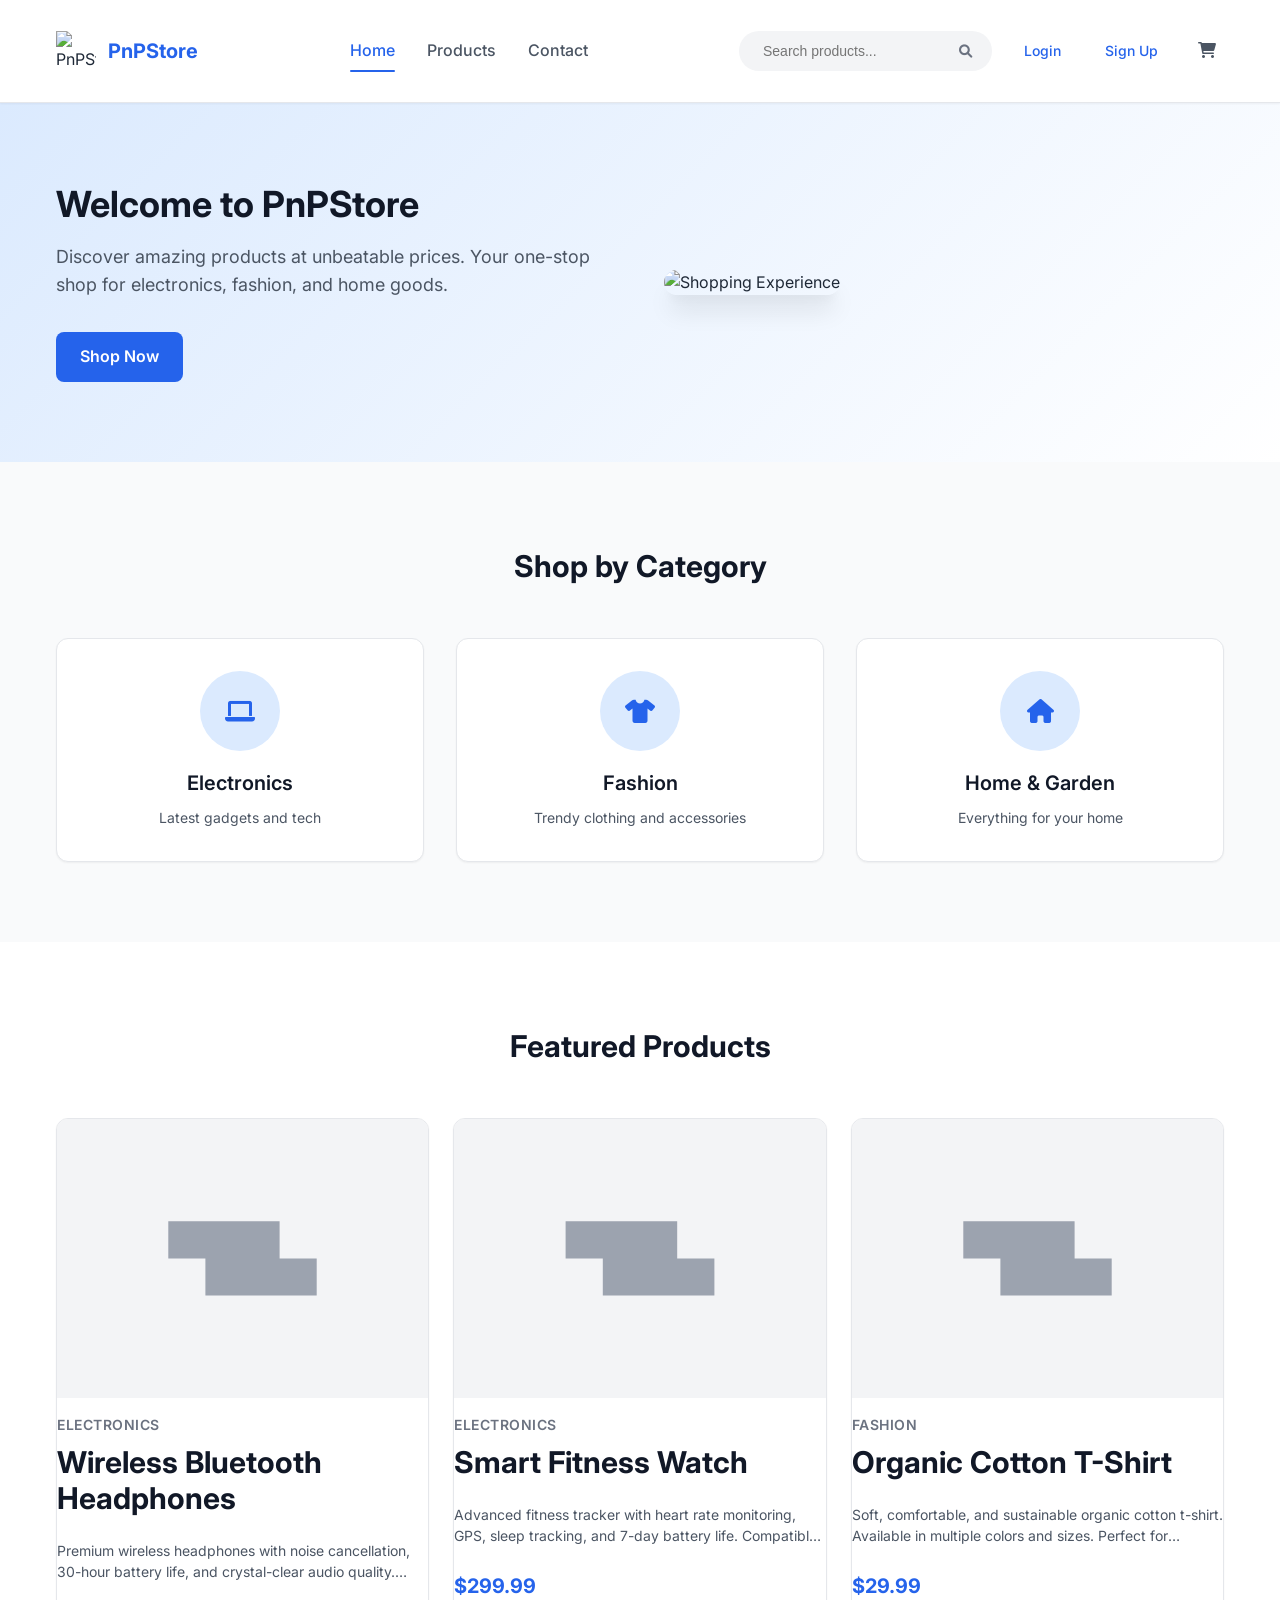
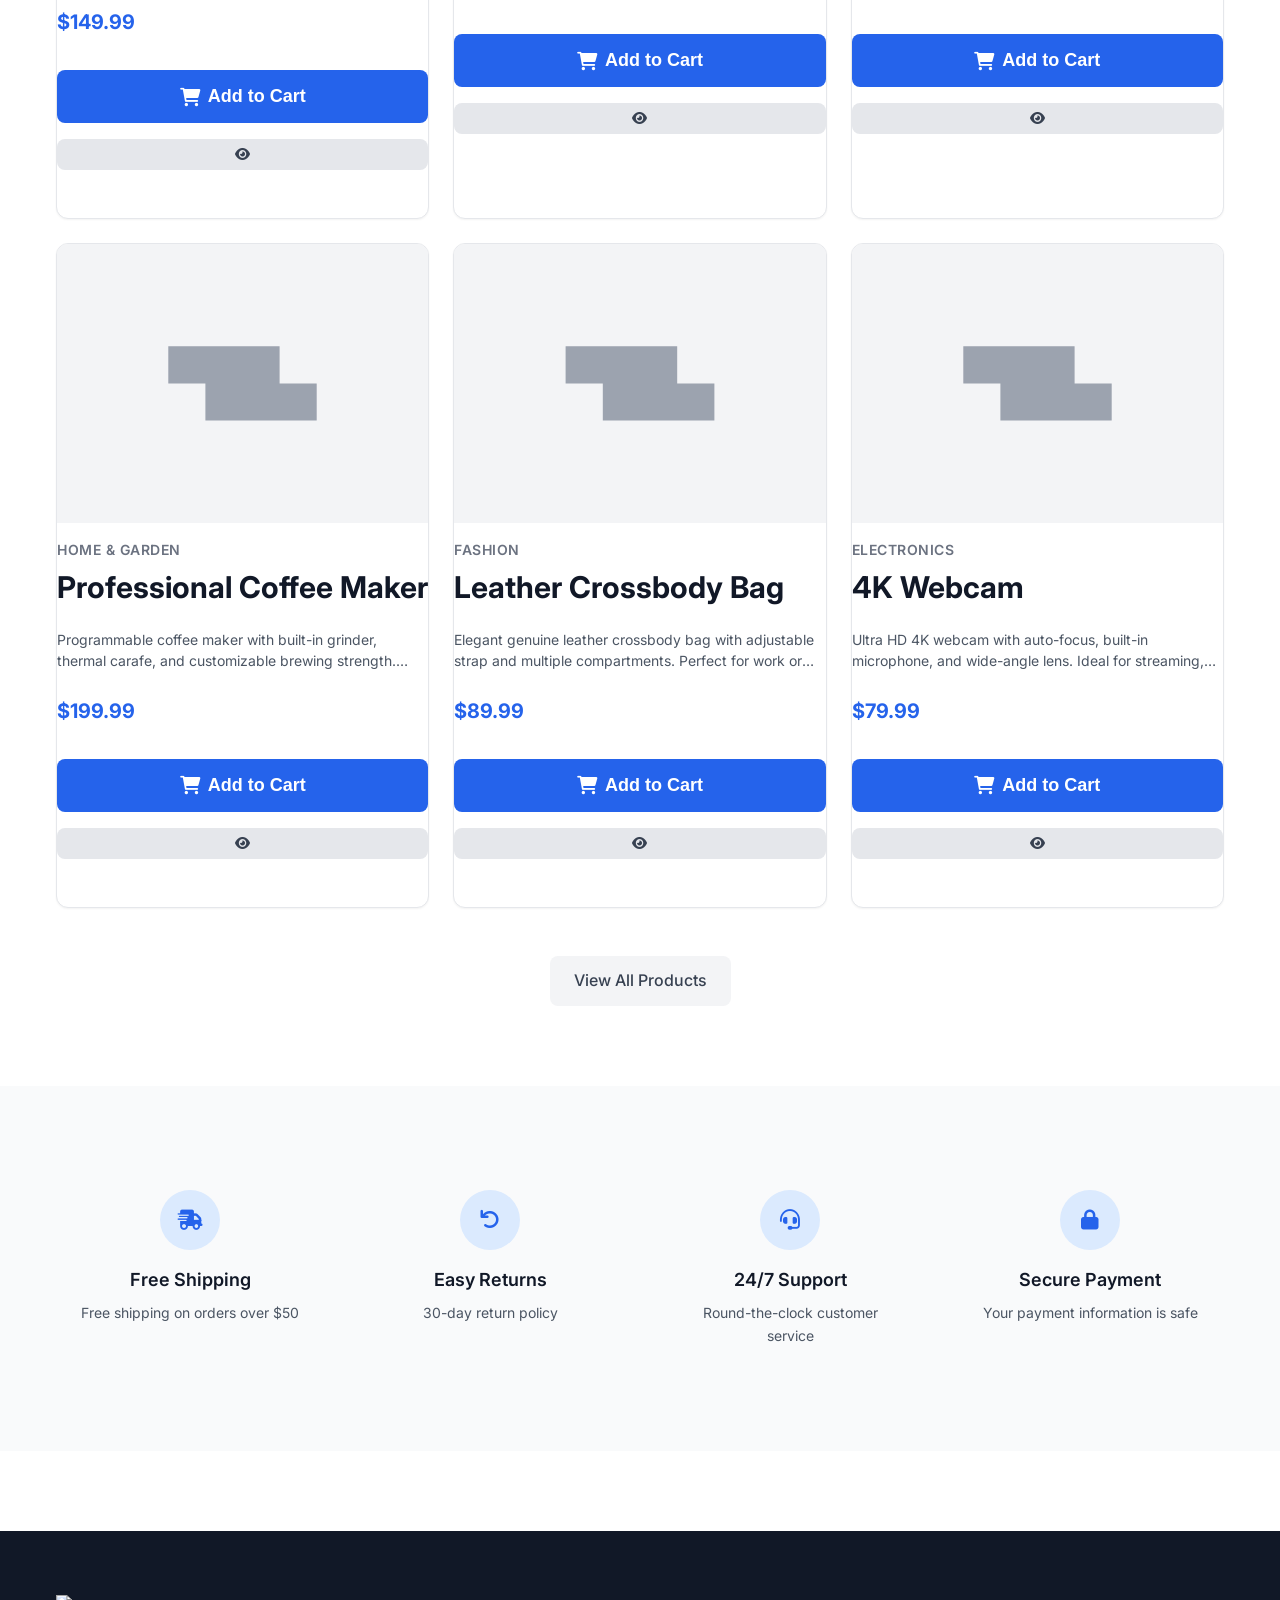
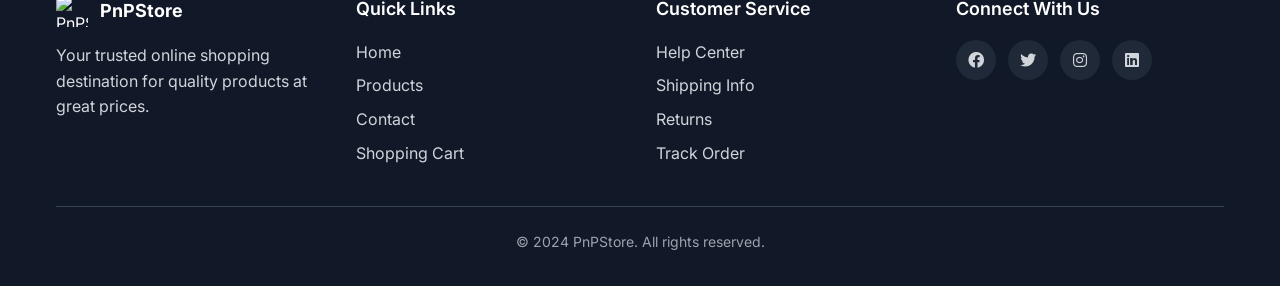
==== commit 3d0184d2: "Create complete e-commerce website with admin panel and core features Co-authored-by: yahwaabhai <ya" ====
--- a/index.html
+++ b/index.html
@@ -3,88 +3,63 @@
 <head>
     <meta charset="UTF-8">
     <meta name="viewport" content="width=device-width, initial-scale=1.0">
-    <title>PnPStore - Your Ultimate Shopping Destination</title>
-    <link rel="icon" type="image/svg+xml" href="assets/images/logo.svg">
-    <link rel="stylesheet" href="assets/css/style.css">
-    <link rel="stylesheet" href="assets/css/responsive.css">
+    <title>PnPStore - Your Modern Online Shopping Destination</title>
+    <link rel="stylesheet" href="css/style.css">
+    <link rel="icon" type="image/x-icon" href="images/favicon.ico">
     <link href="https://fonts.googleapis.com/css2?family=Inter:wght@300;400;500;600;700&display=swap" rel="stylesheet">
+    <link rel="stylesheet" href="https://cdnjs.cloudflare.com/ajax/libs/font-awesome/6.0.0/css/all.min.css">
 </head>
 <body>
-    <!-- Header -->
     <header class="header">
-        <nav class="navbar">
-            <div class="nav-container">
-                <div class="nav-logo">
-                    <img src="assets/images/logo.svg" alt="PnPStore" class="logo">
+        <div class="container">
+            <div class="nav-wrapper">
+                <div class="logo">
+                    <img src="images/logo.png" alt="PnPStore" class="logo-img">
                     <span class="logo-text">PnPStore</span>
                 </div>
                 
-                <div class="nav-menu" id="nav-menu">
+                <nav class="nav-menu">
                     <a href="index.html" class="nav-link active">Home</a>
                     <a href="products.html" class="nav-link">Products</a>
                     <a href="contact.html" class="nav-link">Contact</a>
-                    <div class="nav-auth">
-                        <button id="loginBtn" class="btn btn-outline">Login</button>
-                        <button id="signupBtn" class="btn btn-primary">Sign Up</button>
-                    </div>
-                </div>
+                </nav>
                 
                 <div class="nav-actions">
-                    <div class="search-container">
-                        <input type="text" id="searchInput" placeholder="Search products..." class="search-input">
-                        <button class="search-btn">
-                            <svg width="20" height="20" viewBox="0 0 24 24" fill="none" stroke="currentColor" stroke-width="2">
-                                <circle cx="11" cy="11" r="8"></circle>
-                                <path d="m21 21-4.35-4.35"></path>
-                            </svg>
-                        </button>
-                    </div>
-                    <button class="cart-btn" id="cartBtn">
-                        <svg width="24" height="24" viewBox="0 0 24 24" fill="none" stroke="currentColor" stroke-width="2">
-                            <circle cx="9" cy="21" r="1"></circle>
-                            <circle cx="20" cy="21" r="1"></circle>
-                            <path d="M1 1h4l2.68 13.39a2 2 0 0 0 2 1.61h9.72a2 2 0 0 0 2-1.61L23 6H6"></path>
-                        </svg>
-                        <span class="cart-count" id="cartCount">0</span>
+                    <div class="search-box">
+                        <input type="text" id="header-search" placeholder="Search products...">
+                        <button type="button" onclick="searchProducts()"><i class="fas fa-search"></i></button>
+                    </div>
+                    <div class="auth-links">
+                        <a href="login.html" id="login-link" class="auth-link">Login</a>
+                        <a href="signup.html" id="signup-link" class="auth-link">Sign Up</a>
+                        <span id="user-welcome" class="user-welcome" style="display: none;">
+                            Welcome, <span id="username"></span>
+                            <button onclick="logout()" class="logout-btn">Logout</button>
+                        </span>
+                    </div>
+                    <a href="cart.html" class="cart-link">
+                        <i class="fas fa-shopping-cart"></i>
+                        <span id="cart-count" class="cart-count">0</span>
+                    </a>
+                    <button class="mobile-menu-btn" onclick="toggleMobileMenu()">
+                        <i class="fas fa-bars"></i>
                     </button>
-                    <button class="menu-toggle" id="menuToggle">
-                        <span></span>
-                        <span></span>
-                        <span></span>
-                    </button>
-                </div>
-            </div>
-        </nav>
+                </div>
+            </div>
+        </div>
     </header>
 
-    <!-- Main Content -->
-    <main class="main">
+    <main>
         <!-- Hero Section -->
         <section class="hero">
-            <div class="hero-container">
+            <div class="container">
                 <div class="hero-content">
-                    <h1 class="hero-title">Welcome to the Future of Shopping</h1>
-                    <p class="hero-subtitle">Discover amazing products with cutting-edge technology and unbeatable prices. Your ultimate shopping destination awaits.</p>
-                    <div class="hero-actions">
-                        <a href="products.html" class="btn btn-primary btn-large">Shop Now</a>
-                        <a href="#featured" class="btn btn-outline btn-large">Explore Products</a>
-                    </div>
+                    <h1 class="hero-title">Welcome to PnPStore</h1>
+                    <p class="hero-subtitle">Discover amazing products at unbeatable prices. Your one-stop shop for electronics, fashion, and home goods.</p>
+                    <a href="products.html" class="cta-button">Shop Now</a>
                 </div>
                 <div class="hero-image">
-                    <div class="hero-graphic">
-                        <div class="floating-card card-1">
-                            <div class="card-icon">📱</div>
-                            <span>Electronics</span>
-                        </div>
-                        <div class="floating-card card-2">
-                            <div class="card-icon">👕</div>
-                            <span>Fashion</span>
-                        </div>
-                        <div class="floating-card card-3">
-                            <div class="card-icon">🏠</div>
-                            <span>Home</span>
-                        </div>
-                    </div>
+                    <img src="images/hero-shopping.jpg" alt="Shopping Experience">
                 </div>
             </div>
         </section>
@@ -94,39 +69,40 @@
             <div class="container">
                 <h2 class="section-title">Shop by Category</h2>
                 <div class="categories-grid">
-                    <div class="category-card" data-category="electronics">
-                        <div class="category-icon">📱</div>
+                    <div class="category-card" onclick="filterByCategory('electronics')">
+                        <div class="category-icon">
+                            <i class="fas fa-laptop"></i>
+                        </div>
                         <h3>Electronics</h3>
                         <p>Latest gadgets and tech</p>
                     </div>
-                    <div class="category-card" data-category="fashion">
-                        <div class="category-icon">👕</div>
+                    <div class="category-card" onclick="filterByCategory('fashion')">
+                        <div class="category-icon">
+                            <i class="fas fa-tshirt"></i>
+                        </div>
                         <h3>Fashion</h3>
-                        <p>Trendy clothing & accessories</p>
-                    </div>
-                    <div class="category-card" data-category="home">
-                        <div class="category-icon">🏠</div>
-                        <h3>Home & Living</h3>
-                        <p>Furniture & decor</p>
-                    </div>
-                    <div class="category-card" data-category="sports">
-                        <div class="category-icon">⚽</div>
-                        <h3>Sports & Outdoors</h3>
-                        <p>Active lifestyle gear</p>
+                        <p>Trendy clothing and accessories</p>
+                    </div>
+                    <div class="category-card" onclick="filterByCategory('home')">
+                        <div class="category-icon">
+                            <i class="fas fa-home"></i>
+                        </div>
+                        <h3>Home & Garden</h3>
+                        <p>Everything for your home</p>
                     </div>
                 </div>
             </div>
         </section>
 
         <!-- Featured Products -->
-        <section class="featured" id="featured">
+        <section class="featured-products">
             <div class="container">
                 <h2 class="section-title">Featured Products</h2>
-                <div class="products-grid" id="featuredProducts">
+                <div class="products-grid" id="featured-products">
                     <!-- Products will be loaded dynamically -->
                 </div>
                 <div class="text-center">
-                    <a href="products.html" class="btn btn-primary">View All Products</a>
+                    <a href="products.html" class="view-all-btn">View All Products</a>
                 </div>
             </div>
         </section>
@@ -135,141 +111,90 @@
         <section class="features">
             <div class="container">
                 <div class="features-grid">
-                    <div class="feature-card">
-                        <div class="feature-icon">
-                            <svg width="48" height="48" viewBox="0 0 24 24" fill="none" stroke="currentColor" stroke-width="2">
-                                <path d="M12 2l3.09 6.26L22 9.27l-5 4.87 1.18 6.88L12 17.77l-6.18 3.25L7 14.14 2 9.27l6.91-1.01L12 2z"></path>
-                            </svg>
-                        </div>
-                        <h3>Premium Quality</h3>
-                        <p>All products are carefully selected for the highest quality standards.</p>
-                    </div>
-                    <div class="feature-card">
-                        <div class="feature-icon">
-                            <svg width="48" height="48" viewBox="0 0 24 24" fill="none" stroke="currentColor" stroke-width="2">
-                                <path d="M12 2l3.09 6.26L22 9.27l-5 4.87 1.18 6.88L12 17.77l-6.18 3.25L7 14.14 2 9.27l6.91-1.01L12 2z"></path>
-                            </svg>
-                        </div>
-                        <h3>Fast Shipping</h3>
-                        <p>Quick and reliable delivery to your doorstep within 2-3 business days.</p>
-                    </div>
-                    <div class="feature-card">
-                        <div class="feature-icon">
-                            <svg width="48" height="48" viewBox="0 0 24 24" fill="none" stroke="currentColor" stroke-width="2">
-                                <path d="M12 2l3.09 6.26L22 9.27l-5 4.87 1.18 6.88L12 17.77l-6.18 3.25L7 14.14 2 9.27l6.91-1.01L12 2z"></path>
-                            </svg>
+                    <div class="feature-item">
+                        <div class="feature-icon">
+                            <i class="fas fa-shipping-fast"></i>
+                        </div>
+                        <h3>Free Shipping</h3>
+                        <p>Free shipping on orders over $50</p>
+                    </div>
+                    <div class="feature-item">
+                        <div class="feature-icon">
+                            <i class="fas fa-undo"></i>
+                        </div>
+                        <h3>Easy Returns</h3>
+                        <p>30-day return policy</p>
+                    </div>
+                    <div class="feature-item">
+                        <div class="feature-icon">
+                            <i class="fas fa-headset"></i>
                         </div>
                         <h3>24/7 Support</h3>
-                        <p>Our customer service team is always here to help you with any questions.</p>
+                        <p>Round-the-clock customer service</p>
+                    </div>
+                    <div class="feature-item">
+                        <div class="feature-icon">
+                            <i class="fas fa-lock"></i>
+                        </div>
+                        <h3>Secure Payment</h3>
+                        <p>Your payment information is safe</p>
                     </div>
                 </div>
             </div>
         </section>
     </main>
 
-    <!-- Footer -->
     <footer class="footer">
         <div class="container">
             <div class="footer-content">
                 <div class="footer-section">
                     <div class="footer-logo">
-                        <img src="assets/images/logo.svg" alt="PnPStore" class="logo">
-                        <span class="logo-text">PnPStore</span>
-                    </div>
-                    <p>Your ultimate shopping destination for quality products and exceptional service.</p>
-                </div>
+                        <img src="images/logo.png" alt="PnPStore" class="footer-logo-img">
+                        <span class="footer-logo-text">PnPStore</span>
+                    </div>
+                    <p>Your trusted online shopping destination for quality products at great prices.</p>
+                </div>
+                
                 <div class="footer-section">
                     <h4>Quick Links</h4>
-                    <ul>
+                    <ul class="footer-links">
                         <li><a href="index.html">Home</a></li>
                         <li><a href="products.html">Products</a></li>
                         <li><a href="contact.html">Contact</a></li>
+                        <li><a href="cart.html">Shopping Cart</a></li>
                     </ul>
                 </div>
-                <div class="footer-section">
-                    <h4>Categories</h4>
-                    <ul>
-                        <li><a href="products.html?category=electronics">Electronics</a></li>
-                        <li><a href="products.html?category=fashion">Fashion</a></li>
-                        <li><a href="products.html?category=home">Home & Living</a></li>
+                
+                <div class="footer-section">
+                    <h4>Customer Service</h4>
+                    <ul class="footer-links">
+                        <li><a href="#" onclick="showAlert('Feature coming soon!')">Help Center</a></li>
+                        <li><a href="#" onclick="showAlert('Feature coming soon!')">Shipping Info</a></li>
+                        <li><a href="#" onclick="showAlert('Feature coming soon!')">Returns</a></li>
+                        <li><a href="#" onclick="showAlert('Feature coming soon!')">Track Order</a></li>
                     </ul>
                 </div>
-                <div class="footer-section">
-                    <h4>Contact Info</h4>
-                    <p>Email: info@pnpshop.com</p>
-                    <p>Phone: +1 (555) 123-4567</p>
-                    <p>Address: 123 Commerce St, City, State</p>
-                </div>
-            </div>
+                
+                <div class="footer-section">
+                    <h4>Connect With Us</h4>
+                    <div class="social-links">
+                        <a href="#" onclick="showAlert('Feature coming soon!')"><i class="fab fa-facebook"></i></a>
+                        <a href="#" onclick="showAlert('Feature coming soon!')"><i class="fab fa-twitter"></i></a>
+                        <a href="#" onclick="showAlert('Feature coming soon!')"><i class="fab fa-instagram"></i></a>
+                        <a href="#" onclick="showAlert('Feature coming soon!')"><i class="fab fa-linkedin"></i></a>
+                    </div>
+                </div>
+            </div>
+            
             <div class="footer-bottom">
                 <p>&copy; 2024 PnPStore. All rights reserved.</p>
             </div>
         </div>
     </footer>
 
-    <!-- Modals -->
-    <div id="loginModal" class="modal">
-        <div class="modal-content">
-            <span class="close">&times;</span>
-            <h2>Login</h2>
-            <form id="loginForm" class="auth-form">
-                <div class="form-group">
-                    <label for="loginEmail">Email</label>
-                    <input type="email" id="loginEmail" required>
-                </div>
-                <div class="form-group">
-                    <label for="loginPassword">Password</label>
-                    <input type="password" id="loginPassword" required>
-                </div>
-                <button type="submit" class="btn btn-primary btn-full">Login</button>
-            </form>
-            <p class="auth-switch">Don't have an account? <a href="#" id="switchToSignup">Sign up</a></p>
-        </div>
-    </div>
-
-    <div id="signupModal" class="modal">
-        <div class="modal-content">
-            <span class="close">&times;</span>
-            <h2>Sign Up</h2>
-            <form id="signupForm" class="auth-form">
-                <div class="form-group">
-                    <label for="signupName">Full Name</label>
-                    <input type="text" id="signupName" required>
-                </div>
-                <div class="form-group">
-                    <label for="signupEmail">Email</label>
-                    <input type="email" id="signupEmail" required>
-                </div>
-                <div class="form-group">
-                    <label for="signupPassword">Password</label>
-                    <input type="password" id="signupPassword" required>
-                </div>
-                <button type="submit" class="btn btn-primary btn-full">Sign Up</button>
-            </form>
-            <p class="auth-switch">Already have an account? <a href="#" id="switchToLogin">Login</a></p>
-        </div>
-    </div>
-
-    <!-- Cart Sidebar -->
-    <div id="cartSidebar" class="cart-sidebar">
-        <div class="cart-header">
-            <h3>Shopping Cart</h3>
-            <button class="cart-close" id="cartClose">&times;</button>
-        </div>
-        <div class="cart-items" id="cartItems">
-            <!-- Cart items will be loaded here -->
-        </div>
-        <div class="cart-footer">
-            <div class="cart-total">
-                <span>Total:</span>
-                <span id="cartTotal">$0.00</span>
-            </div>
-            <button class="btn btn-primary btn-full" id="checkoutBtn">Checkout</button>
-        </div>
-    </div>
-
-    <script src="assets/js/app.js"></script>
-    <script src="assets/js/auth.js"></script>
-    <script src="assets/js/cart.js"></script>
+    <script src="js/products.js"></script>
+    <script src="js/cart.js"></script>
+    <script src="js/auth.js"></script>
+    <script src="js/main.js"></script>
 </body>
 </html>
--- a/css/style.css
+++ b/css/style.css
@@ -0,0 +1,2637 @@
+/* ===== CSS RESET & GLOBAL STYLES ===== */
+* {
+    margin: 0;
+    padding: 0;
+    box-sizing: border-box;
+}
+
+:root {
+    /* Primary Colors */
+    --primary-color: #2563eb;
+    --primary-hover: #1d4ed8;
+    --primary-light: #dbeafe;
+    --primary-dark: #1e40af;
+    
+    /* Secondary Colors */
+    --secondary-color: #64748b;
+    --secondary-light: #f1f5f9;
+    --secondary-dark: #334155;
+    
+    /* Accent Colors */
+    --accent-color: #10b981;
+    --accent-hover: #059669;
+    --warning-color: #f59e0b;
+    --error-color: #ef4444;
+    --success-color: #22c55e;
+    
+    /* Neutral Colors */
+    --white: #ffffff;
+    --gray-50: #f9fafb;
+    --gray-100: #f3f4f6;
+    --gray-200: #e5e7eb;
+    --gray-300: #d1d5db;
+    --gray-400: #9ca3af;
+    --gray-500: #6b7280;
+    --gray-600: #4b5563;
+    --gray-700: #374151;
+    --gray-800: #1f2937;
+    --gray-900: #111827;
+    --black: #000000;
+    
+    /* Typography */
+    --font-family: 'Inter', -apple-system, BlinkMacSystemFont, 'Segoe UI', Roboto, sans-serif;
+    --font-size-xs: 0.75rem;
+    --font-size-sm: 0.875rem;
+    --font-size-base: 1rem;
+    --font-size-lg: 1.125rem;
+    --font-size-xl: 1.25rem;
+    --font-size-2xl: 1.5rem;
+    --font-size-3xl: 1.875rem;
+    --font-size-4xl: 2.25rem;
+    
+    /* Spacing */
+    --spacing-1: 0.25rem;
+    --spacing-2: 0.5rem;
+    --spacing-3: 0.75rem;
+    --spacing-4: 1rem;
+    --spacing-5: 1.25rem;
+    --spacing-6: 1.5rem;
+    --spacing-8: 2rem;
+    --spacing-10: 2.5rem;
+    --spacing-12: 3rem;
+    --spacing-16: 4rem;
+    --spacing-20: 5rem;
+    
+    /* Border Radius */
+    --radius-sm: 0.25rem;
+    --radius-md: 0.375rem;
+    --radius-lg: 0.5rem;
+    --radius-xl: 0.75rem;
+    --radius-2xl: 1rem;
+    --radius-full: 9999px;
+    
+    /* Shadows */
+    --shadow-sm: 0 1px 2px 0 rgba(0, 0, 0, 0.05);
+    --shadow-md: 0 4px 6px -1px rgba(0, 0, 0, 0.1), 0 2px 4px -1px rgba(0, 0, 0, 0.06);
+    --shadow-lg: 0 10px 15px -3px rgba(0, 0, 0, 0.1), 0 4px 6px -2px rgba(0, 0, 0, 0.05);
+    --shadow-xl: 0 20px 25px -5px rgba(0, 0, 0, 0.1), 0 10px 10px -5px rgba(0, 0, 0, 0.04);
+    
+    /* Transitions */
+    --transition-fast: 0.15s ease-in-out;
+    --transition-normal: 0.3s ease-in-out;
+    --transition-slow: 0.5s ease-in-out;
+}
+
+html {
+    font-size: 16px;
+    line-height: 1.6;
+    scroll-behavior: smooth;
+}
+
+body {
+    font-family: var(--font-family);
+    color: var(--gray-800);
+    background-color: var(--white);
+    line-height: 1.6;
+    -webkit-font-smoothing: antialiased;
+    -moz-osx-font-smoothing: grayscale;
+}
+
+/* ===== UTILITY CLASSES ===== */
+.container {
+    max-width: 1200px;
+    margin: 0 auto;
+    padding: 0 var(--spacing-4);
+}
+
+.text-center {
+    text-align: center;
+}
+
+.text-left {
+    text-align: left;
+}
+
+.text-right {
+    text-align: right;
+}
+
+.hidden {
+    display: none !important;
+}
+
+.visible {
+    display: block !important;
+}
+
+.sr-only {
+    position: absolute;
+    width: 1px;
+    height: 1px;
+    padding: 0;
+    margin: -1px;
+    overflow: hidden;
+    clip: rect(0, 0, 0, 0);
+    white-space: nowrap;
+    border: 0;
+}
+
+/* ===== HEADER STYLES ===== */
+.header {
+    background-color: var(--white);
+    box-shadow: var(--shadow-sm);
+    position: sticky;
+    top: 0;
+    z-index: 1000;
+    border-bottom: 1px solid var(--gray-200);
+}
+
+.nav-wrapper {
+    display: flex;
+    align-items: center;
+    justify-content: space-between;
+    padding: var(--spacing-4) 0;
+    gap: var(--spacing-6);
+}
+
+.logo {
+    display: flex;
+    align-items: center;
+    gap: var(--spacing-3);
+    text-decoration: none;
+    color: var(--gray-800);
+}
+
+.logo-img {
+    width: 40px;
+    height: 40px;
+    object-fit: contain;
+}
+
+.logo-text {
+    font-size: var(--font-size-xl);
+    font-weight: 700;
+    color: var(--primary-color);
+}
+
+.nav-menu {
+    display: flex;
+    align-items: center;
+    gap: var(--spacing-8);
+}
+
+.nav-link {
+    text-decoration: none;
+    color: var(--gray-600);
+    font-weight: 500;
+    font-size: var(--font-size-base);
+    transition: color var(--transition-fast);
+    position: relative;
+}
+
+.nav-link:hover,
+.nav-link.active {
+    color: var(--primary-color);
+}
+
+.nav-link.active::after {
+    content: '';
+    position: absolute;
+    bottom: -8px;
+    left: 0;
+    right: 0;
+    height: 2px;
+    background-color: var(--primary-color);
+    border-radius: var(--radius-full);
+}
+
+.nav-actions {
+    display: flex;
+    align-items: center;
+    gap: var(--spacing-4);
+}
+
+.search-box {
+    display: flex;
+    align-items: center;
+    background-color: var(--gray-100);
+    border-radius: var(--radius-full);
+    padding: var(--spacing-2) var(--spacing-4);
+    transition: all var(--transition-fast);
+}
+
+.search-box:focus-within {
+    background-color: var(--white);
+    box-shadow: var(--shadow-md);
+    border: 1px solid var(--primary-color);
+}
+
+.search-box input {
+    border: none;
+    background: transparent;
+    outline: none;
+    padding: var(--spacing-1) var(--spacing-2);
+    font-size: var(--font-size-sm);
+    color: var(--gray-700);
+    width: 200px;
+}
+
+.search-box button {
+    background: none;
+    border: none;
+    color: var(--gray-500);
+    cursor: pointer;
+    padding: var(--spacing-1);
+    transition: color var(--transition-fast);
+}
+
+.search-box button:hover {
+    color: var(--primary-color);
+}
+
+.auth-links {
+    display: flex;
+    align-items: center;
+    gap: var(--spacing-3);
+}
+
+.auth-link {
+    text-decoration: none;
+    color: var(--gray-600);
+    font-weight: 500;
+    font-size: var(--font-size-sm);
+    padding: var(--spacing-2) var(--spacing-4);
+    border-radius: var(--radius-md);
+    transition: all var(--transition-fast);
+}
+
+.auth-link:hover {
+    color: var(--primary-color);
+    background-color: var(--primary-light);
+}
+
+.user-welcome {
+    display: flex;
+    align-items: center;
+    gap: var(--spacing-2);
+    font-size: var(--font-size-sm);
+    color: var(--gray-700);
+}
+
+.logout-btn {
+    background: none;
+    border: none;
+    color: var(--gray-500);
+    cursor: pointer;
+    font-size: var(--font-size-xs);
+    padding: var(--spacing-1) var(--spacing-2);
+    border-radius: var(--radius-sm);
+    transition: all var(--transition-fast);
+}
+
+.logout-btn:hover {
+    color: var(--error-color);
+    background-color: var(--gray-100);
+}
+
+.cart-link {
+    position: relative;
+    text-decoration: none;
+    color: var(--gray-600);
+    padding: var(--spacing-2);
+    border-radius: var(--radius-md);
+    transition: all var(--transition-fast);
+}
+
+.cart-link:hover {
+    color: var(--primary-color);
+    background-color: var(--primary-light);
+}
+
+.cart-link.active {
+    color: var(--primary-color);
+    background-color: var(--primary-light);
+}
+
+.cart-count {
+    position: absolute;
+    top: -2px;
+    right: -2px;
+    background-color: var(--error-color);
+    color: var(--white);
+    font-size: var(--font-size-xs);
+    font-weight: 600;
+    padding: 2px 6px;
+    border-radius: var(--radius-full);
+    min-width: 18px;
+    text-align: center;
+}
+
+.mobile-menu-btn {
+    display: none;
+    background: none;
+    border: none;
+    color: var(--gray-600);
+    font-size: var(--font-size-lg);
+    cursor: pointer;
+    padding: var(--spacing-2);
+}
+
+/* ===== HERO SECTION ===== */
+.hero {
+    background: linear-gradient(135deg, var(--primary-light) 0%, var(--white) 100%);
+    padding: var(--spacing-20) 0;
+    overflow: hidden;
+}
+
+.hero .container {
+    display: grid;
+    grid-template-columns: 1fr 1fr;
+    gap: var(--spacing-12);
+    align-items: center;
+}
+
+.hero-content h1 {
+    font-size: var(--font-size-4xl);
+    font-weight: 700;
+    color: var(--gray-900);
+    margin-bottom: var(--spacing-4);
+    line-height: 1.2;
+}
+
+.hero-subtitle {
+    font-size: var(--font-size-lg);
+    color: var(--gray-600);
+    margin-bottom: var(--spacing-8);
+    line-height: 1.6;
+}
+
+.hero-image img {
+    width: 100%;
+    height: auto;
+    border-radius: var(--radius-2xl);
+    box-shadow: var(--shadow-xl);
+}
+
+/* ===== BUTTONS ===== */
+.cta-button,
+.btn {
+    display: inline-flex;
+    align-items: center;
+    justify-content: center;
+    gap: var(--spacing-2);
+    padding: var(--spacing-3) var(--spacing-6);
+    font-size: var(--font-size-base);
+    font-weight: 600;
+    text-decoration: none;
+    border-radius: var(--radius-lg);
+    border: none;
+    cursor: pointer;
+    transition: all var(--transition-fast);
+    white-space: nowrap;
+}
+
+.cta-button,
+.btn-primary {
+    background-color: var(--primary-color);
+    color: var(--white);
+}
+
+.cta-button:hover,
+.btn-primary:hover {
+    background-color: var(--primary-hover);
+    transform: translateY(-1px);
+    box-shadow: var(--shadow-md);
+}
+
+.btn-secondary {
+    background-color: var(--gray-200);
+    color: var(--gray-700);
+}
+
+.btn-secondary:hover {
+    background-color: var(--gray-300);
+    color: var(--gray-800);
+}
+
+.btn-outline {
+    background-color: transparent;
+    color: var(--primary-color);
+    border: 2px solid var(--primary-color);
+}
+
+.btn-outline:hover {
+    background-color: var(--primary-color);
+    color: var(--white);
+}
+
+.view-all-btn {
+    display: inline-flex;
+    align-items: center;
+    gap: var(--spacing-2);
+    padding: var(--spacing-3) var(--spacing-6);
+    background-color: var(--gray-100);
+    color: var(--gray-700);
+    text-decoration: none;
+    border-radius: var(--radius-lg);
+    font-weight: 500;
+    transition: all var(--transition-fast);
+}
+
+.view-all-btn:hover {
+    background-color: var(--primary-color);
+    color: var(--white);
+    transform: translateY(-1px);
+}
+
+/* ===== SECTIONS ===== */
+.section-title {
+    font-size: var(--font-size-3xl);
+    font-weight: 700;
+    color: var(--gray-900);
+    text-align: center;
+    margin-bottom: var(--spacing-12);
+}
+
+.page-header {
+    text-align: center;
+    padding: var(--spacing-12) 0;
+    background-color: var(--gray-50);
+    margin-bottom: var(--spacing-12);
+}
+
+.page-header h1 {
+    font-size: var(--font-size-3xl);
+    font-weight: 700;
+    color: var(--gray-900);
+    margin-bottom: var(--spacing-3);
+}
+
+.page-header p {
+    font-size: var(--font-size-lg);
+    color: var(--gray-600);
+}
+
+/* ===== CATEGORIES SECTION ===== */
+.categories {
+    padding: var(--spacing-20) 0;
+    background-color: var(--gray-50);
+}
+
+.categories-grid {
+    display: grid;
+    grid-template-columns: repeat(auto-fit, minmax(250px, 1fr));
+    gap: var(--spacing-8);
+}
+
+.category-card {
+    background-color: var(--white);
+    padding: var(--spacing-8);
+    border-radius: var(--radius-xl);
+    text-align: center;
+    box-shadow: var(--shadow-sm);
+    transition: all var(--transition-normal);
+    cursor: pointer;
+    border: 1px solid var(--gray-200);
+}
+
+.category-card:hover {
+    transform: translateY(-4px);
+    box-shadow: var(--shadow-lg);
+    border-color: var(--primary-color);
+}
+
+.category-icon {
+    width: 80px;
+    height: 80px;
+    background-color: var(--primary-light);
+    border-radius: var(--radius-full);
+    display: flex;
+    align-items: center;
+    justify-content: center;
+    margin: 0 auto var(--spacing-4);
+    transition: all var(--transition-normal);
+}
+
+.category-card:hover .category-icon {
+    background-color: var(--primary-color);
+    color: var(--white);
+}
+
+.category-icon i {
+    font-size: var(--font-size-2xl);
+    color: var(--primary-color);
+    transition: color var(--transition-normal);
+}
+
+.category-card:hover .category-icon i {
+    color: var(--white);
+}
+
+.category-card h3 {
+    font-size: var(--font-size-xl);
+    font-weight: 600;
+    color: var(--gray-900);
+    margin-bottom: var(--spacing-2);
+}
+
+.category-card p {
+    color: var(--gray-600);
+    font-size: var(--font-size-sm);
+}
+
+/* ===== PRODUCTS GRID ===== */
+.featured-products {
+    padding: var(--spacing-20) 0;
+}
+
+.products-grid {
+    display: grid;
+    grid-template-columns: repeat(auto-fill, minmax(280px, 1fr));
+    gap: var(--spacing-6);
+    margin-bottom: var(--spacing-12);
+}
+
+.product-card {
+    background-color: var(--white);
+    border-radius: var(--radius-xl);
+    overflow: hidden;
+    box-shadow: var(--shadow-sm);
+    transition: all var(--transition-normal);
+    border: 1px solid var(--gray-200);
+    position: relative;
+}
+
+.product-card:hover {
+    transform: translateY(-2px);
+    box-shadow: var(--shadow-lg);
+}
+
+.product-image {
+    position: relative;
+    overflow: hidden;
+    aspect-ratio: 4/3;
+}
+
+.product-image img {
+    width: 100%;
+    height: 100%;
+    object-fit: cover;
+    transition: transform var(--transition-normal);
+}
+
+.product-card:hover .product-image img {
+    transform: scale(1.05);
+}
+
+.product-info {
+    padding: var(--spacing-4);
+}
+
+.product-category {
+    font-size: var(--font-size-xs);
+    color: var(--gray-500);
+    text-transform: uppercase;
+    font-weight: 600;
+    letter-spacing: 0.5px;
+    margin-bottom: var(--spacing-2);
+}
+
+.product-title {
+    font-size: var(--font-size-lg);
+    font-weight: 600;
+    color: var(--gray-900);
+    margin-bottom: var(--spacing-2);
+    line-height: 1.4;
+}
+
+.product-description {
+    font-size: var(--font-size-sm);
+    color: var(--gray-600);
+    margin-bottom: var(--spacing-3);
+    line-height: 1.5;
+    display: -webkit-box;
+    -webkit-line-clamp: 2;
+    -webkit-box-orient: vertical;
+    overflow: hidden;
+}
+
+.product-price {
+    font-size: var(--font-size-xl);
+    font-weight: 700;
+    color: var(--primary-color);
+    margin-bottom: var(--spacing-4);
+}
+
+.product-actions {
+    display: flex;
+    gap: var(--spacing-2);
+}
+
+.add-to-cart-btn {
+    flex: 1;
+    background-color: var(--primary-color);
+    color: var(--white);
+    border: none;
+    padding: var(--spacing-2) var(--spacing-4);
+    border-radius: var(--radius-lg);
+    font-weight: 600;
+    cursor: pointer;
+    transition: all var(--transition-fast);
+    display: flex;
+    align-items: center;
+    justify-content: center;
+    gap: var(--spacing-2);
+}
+
+.add-to-cart-btn:hover {
+    background-color: var(--primary-hover);
+    transform: translateY(-1px);
+}
+
+.view-product-btn {
+    background-color: var(--gray-200);
+    color: var(--gray-700);
+    border: none;
+    padding: var(--spacing-2);
+    border-radius: var(--radius-lg);
+    cursor: pointer;
+    transition: all var(--transition-fast);
+}
+
+.view-product-btn:hover {
+    background-color: var(--gray-300);
+    color: var(--gray-800);
+}
+
+/* ===== FEATURES SECTION ===== */
+.features {
+    padding: var(--spacing-20) 0;
+    background-color: var(--gray-50);
+}
+
+.features-grid {
+    display: grid;
+    grid-template-columns: repeat(auto-fit, minmax(250px, 1fr));
+    gap: var(--spacing-8);
+}
+
+.feature-item {
+    text-align: center;
+    padding: var(--spacing-6);
+}
+
+.feature-icon {
+    width: 60px;
+    height: 60px;
+    background-color: var(--primary-light);
+    border-radius: var(--radius-full);
+    display: flex;
+    align-items: center;
+    justify-content: center;
+    margin: 0 auto var(--spacing-4);
+}
+
+.feature-icon i {
+    font-size: var(--font-size-xl);
+    color: var(--primary-color);
+}
+
+.feature-item h3 {
+    font-size: var(--font-size-lg);
+    font-weight: 600;
+    color: var(--gray-900);
+    margin-bottom: var(--spacing-2);
+}
+
+.feature-item p {
+    color: var(--gray-600);
+    font-size: var(--font-size-sm);
+}
+
+/* ===== FOOTER ===== */
+.footer {
+    background-color: var(--gray-900);
+    color: var(--white);
+    padding: var(--spacing-16) 0 var(--spacing-8);
+    margin-top: var(--spacing-20);
+}
+
+.footer-content {
+    display: grid;
+    grid-template-columns: repeat(auto-fit, minmax(250px, 1fr));
+    gap: var(--spacing-8);
+    margin-bottom: var(--spacing-8);
+}
+
+.footer-section h4 {
+    font-size: var(--font-size-lg);
+    font-weight: 600;
+    margin-bottom: var(--spacing-4);
+    color: var(--white);
+}
+
+.footer-logo {
+    display: flex;
+    align-items: center;
+    gap: var(--spacing-3);
+    margin-bottom: var(--spacing-4);
+}
+
+.footer-logo-img {
+    width: 32px;
+    height: 32px;
+    object-fit: contain;
+}
+
+.footer-logo-text {
+    font-size: var(--font-size-lg);
+    font-weight: 700;
+    color: var(--white);
+}
+
+.footer-section p {
+    color: var(--gray-300);
+    line-height: 1.6;
+    margin-bottom: var(--spacing-4);
+}
+
+.footer-links {
+    list-style: none;
+}
+
+.footer-links li {
+    margin-bottom: var(--spacing-2);
+}
+
+.footer-links a {
+    color: var(--gray-300);
+    text-decoration: none;
+    transition: color var(--transition-fast);
+}
+
+.footer-links a:hover {
+    color: var(--white);
+}
+
+.social-links {
+    display: flex;
+    gap: var(--spacing-3);
+}
+
+.social-links a {
+    display: flex;
+    align-items: center;
+    justify-content: center;
+    width: 40px;
+    height: 40px;
+    background-color: var(--gray-800);
+    color: var(--gray-300);
+    border-radius: var(--radius-full);
+    text-decoration: none;
+    transition: all var(--transition-fast);
+}
+
+.social-links a:hover {
+    background-color: var(--primary-color);
+    color: var(--white);
+    transform: translateY(-2px);
+}
+
+.footer-bottom {
+    border-top: 1px solid var(--gray-700);
+    padding-top: var(--spacing-6);
+    text-align: center;
+}
+
+.footer-bottom p {
+    color: var(--gray-400);
+    font-size: var(--font-size-sm);
+}
+
+/* ===== PRODUCTS PAGE ===== */
+.products-page-content {
+    display: grid;
+    grid-template-columns: 250px 1fr;
+    gap: var(--spacing-8);
+    align-items: start;
+}
+
+.filters-sidebar {
+    background-color: var(--white);
+    border-radius: var(--radius-xl);
+    padding: var(--spacing-6);
+    box-shadow: var(--shadow-sm);
+    border: 1px solid var(--gray-200);
+    position: sticky;
+    top: 100px;
+}
+
+.filter-section {
+    margin-bottom: var(--spacing-6);
+}
+
+.filter-section h3 {
+    font-size: var(--font-size-lg);
+    font-weight: 600;
+    color: var(--gray-900);
+    margin-bottom: var(--spacing-4);
+}
+
+.filter-options {
+    display: flex;
+    flex-direction: column;
+    gap: var(--spacing-2);
+}
+
+.filter-option {
+    display: flex;
+    align-items: center;
+    gap: var(--spacing-2);
+    cursor: pointer;
+    padding: var(--spacing-1);
+    border-radius: var(--radius-md);
+    transition: background-color var(--transition-fast);
+}
+
+.filter-option:hover {
+    background-color: var(--gray-50);
+}
+
+.filter-option input[type="radio"] {
+    margin: 0;
+}
+
+.filter-option span {
+    font-size: var(--font-size-sm);
+    color: var(--gray-700);
+}
+
+.filter-section select {
+    width: 100%;
+    padding: var(--spacing-2) var(--spacing-3);
+    border: 1px solid var(--gray-300);
+    border-radius: var(--radius-md);
+    background-color: var(--white);
+    font-size: var(--font-size-sm);
+    color: var(--gray-700);
+}
+
+.products-main {
+    min-width: 0;
+}
+
+.products-toolbar {
+    display: flex;
+    justify-content: space-between;
+    align-items: center;
+    margin-bottom: var(--spacing-6);
+    padding: var(--spacing-4);
+    background-color: var(--gray-50);
+    border-radius: var(--radius-lg);
+}
+
+.products-count {
+    font-size: var(--font-size-sm);
+    color: var(--gray-600);
+}
+
+.filter-toggle-mobile {
+    display: none;
+    background-color: var(--primary-color);
+    color: var(--white);
+    border: none;
+    padding: var(--spacing-2) var(--spacing-4);
+    border-radius: var(--radius-md);
+    font-size: var(--font-size-sm);
+    cursor: pointer;
+}
+
+/* ===== PRODUCT DETAIL PAGE ===== */
+.breadcrumb {
+    padding: var(--spacing-4) 0;
+    font-size: var(--font-size-sm);
+    color: var(--gray-600);
+}
+
+.breadcrumb a {
+    color: var(--gray-600);
+    text-decoration: none;
+}
+
+.breadcrumb a:hover {
+    color: var(--primary-color);
+}
+
+.breadcrumb span {
+    margin: 0 var(--spacing-2);
+}
+
+.product-detail-content {
+    display: grid;
+    grid-template-columns: 1fr 1fr;
+    gap: var(--spacing-12);
+    margin-bottom: var(--spacing-16);
+}
+
+.product-images {
+    display: flex;
+    flex-direction: column;
+    gap: var(--spacing-4);
+}
+
+.main-image {
+    aspect-ratio: 1;
+    overflow: hidden;
+    border-radius: var(--radius-xl);
+    box-shadow: var(--shadow-lg);
+}
+
+.main-image img {
+    width: 100%;
+    height: 100%;
+    object-fit: cover;
+}
+
+.image-thumbnails {
+    display: flex;
+    gap: var(--spacing-3);
+}
+
+.thumbnail {
+    width: 80px;
+    height: 80px;
+    border-radius: var(--radius-lg);
+    overflow: hidden;
+    cursor: pointer;
+    opacity: 0.7;
+    transition: opacity var(--transition-fast);
+    border: 2px solid transparent;
+}
+
+.thumbnail:hover,
+.thumbnail.active {
+    opacity: 1;
+    border-color: var(--primary-color);
+}
+
+.thumbnail img {
+    width: 100%;
+    height: 100%;
+    object-fit: cover;
+}
+
+.product-info {
+    padding: var(--spacing-4) 0;
+}
+
+.product-category {
+    font-size: var(--font-size-sm);
+    color: var(--gray-500);
+    text-transform: uppercase;
+    font-weight: 600;
+    letter-spacing: 0.5px;
+    margin-bottom: var(--spacing-2);
+}
+
+.product-title {
+    font-size: var(--font-size-3xl);
+    font-weight: 700;
+    color: var(--gray-900);
+    margin-bottom: var(--spacing-3);
+    line-height: 1.2;
+}
+
+.product-sku,
+.product-barcode {
+    font-size: var(--font-size-sm);
+    color: var(--gray-600);
+    margin-bottom: var(--spacing-2);
+}
+
+.product-price {
+    margin: var(--spacing-4) 0;
+}
+
+.price {
+    font-size: var(--font-size-3xl);
+    font-weight: 700;
+    color: var(--primary-color);
+}
+
+.product-description {
+    margin: var(--spacing-6) 0;
+}
+
+.product-description h3 {
+    font-size: var(--font-size-lg);
+    font-weight: 600;
+    color: var(--gray-900);
+    margin-bottom: var(--spacing-3);
+}
+
+.product-description p {
+    color: var(--gray-700);
+    line-height: 1.6;
+}
+
+.product-actions {
+    margin: var(--spacing-8) 0;
+    display: flex;
+    flex-direction: column;
+    gap: var(--spacing-4);
+}
+
+.quantity-selector {
+    display: flex;
+    align-items: center;
+    gap: var(--spacing-3);
+}
+
+.quantity-selector label {
+    font-weight: 600;
+    color: var(--gray-700);
+}
+
+.quantity-controls {
+    display: flex;
+    align-items: center;
+    border: 1px solid var(--gray-300);
+    border-radius: var(--radius-md);
+    overflow: hidden;
+}
+
+.quantity-controls button {
+    background-color: var(--gray-100);
+    border: none;
+    padding: var(--spacing-2) var(--spacing-3);
+    cursor: pointer;
+    font-weight: 600;
+    color: var(--gray-700);
+    transition: background-color var(--transition-fast);
+}
+
+.quantity-controls button:hover {
+    background-color: var(--gray-200);
+}
+
+.quantity-controls input {
+    border: none;
+    padding: var(--spacing-2) var(--spacing-3);
+    width: 60px;
+    text-align: center;
+    font-weight: 600;
+    color: var(--gray-700);
+}
+
+.add-to-cart-btn {
+    background-color: var(--primary-color);
+    color: var(--white);
+    border: none;
+    padding: var(--spacing-4) var(--spacing-6);
+    border-radius: var(--radius-lg);
+    font-size: var(--font-size-lg);
+    font-weight: 600;
+    cursor: pointer;
+    transition: all var(--transition-fast);
+    display: flex;
+    align-items: center;
+    justify-content: center;
+    gap: var(--spacing-2);
+}
+
+.add-to-cart-btn:hover {
+    background-color: var(--primary-hover);
+    transform: translateY(-1px);
+    box-shadow: var(--shadow-md);
+}
+
+.wishlist-btn {
+    background-color: var(--gray-100);
+    color: var(--gray-700);
+    border: none;
+    padding: var(--spacing-3) var(--spacing-6);
+    border-radius: var(--radius-lg);
+    font-weight: 600;
+    cursor: pointer;
+    transition: all var(--transition-fast);
+    display: flex;
+    align-items: center;
+    justify-content: center;
+    gap: var(--spacing-2);
+}
+
+.wishlist-btn:hover {
+    background-color: var(--error-color);
+    color: var(--white);
+}
+
+.product-features {
+    margin-top: var(--spacing-8);
+    padding-top: var(--spacing-6);
+    border-top: 1px solid var(--gray-200);
+}
+
+.product-features .feature-item {
+    display: flex;
+    align-items: center;
+    gap: var(--spacing-3);
+    margin-bottom: var(--spacing-3);
+    text-align: left;
+}
+
+.product-features .feature-item i {
+    color: var(--accent-color);
+    font-size: var(--font-size-lg);
+}
+
+.related-products {
+    margin-top: var(--spacing-20);
+    padding-top: var(--spacing-16);
+    border-top: 1px solid var(--gray-200);
+}
+
+.related-products h2 {
+    font-size: var(--font-size-2xl);
+    font-weight: 700;
+    color: var(--gray-900);
+    margin-bottom: var(--spacing-8);
+}
+
+.product-not-found {
+    text-align: center;
+    padding: var(--spacing-16);
+}
+
+.product-not-found h2 {
+    font-size: var(--font-size-2xl);
+    color: var(--gray-900);
+    margin-bottom: var(--spacing-4);
+}
+
+.product-not-found p {
+    color: var(--gray-600);
+    margin-bottom: var(--spacing-6);
+}
+
+/* ===== CART PAGE ===== */
+.cart-content {
+    margin-bottom: var(--spacing-16);
+}
+
+.cart-empty {
+    text-align: center;
+    padding: var(--spacing-20);
+    background-color: var(--gray-50);
+    border-radius: var(--radius-xl);
+}
+
+.empty-cart-icon {
+    font-size: 4rem;
+    color: var(--gray-400);
+    margin-bottom: var(--spacing-4);
+}
+
+.cart-empty h2 {
+    font-size: var(--font-size-2xl);
+    color: var(--gray-900);
+    margin-bottom: var(--spacing-3);
+}
+
+.cart-empty p {
+    color: var(--gray-600);
+    margin-bottom: var(--spacing-6);
+}
+
+.cart-items-section {
+    display: grid;
+    grid-template-columns: 1fr 350px;
+    gap: var(--spacing-8);
+    align-items: start;
+}
+
+.cart-items {
+    display: flex;
+    flex-direction: column;
+    gap: var(--spacing-4);
+}
+
+.cart-item {
+    background-color: var(--white);
+    border: 1px solid var(--gray-200);
+    border-radius: var(--radius-xl);
+    padding: var(--spacing-6);
+    display: grid;
+    grid-template-columns: 100px 1fr auto auto;
+    gap: var(--spacing-4);
+    align-items: center;
+}
+
+.cart-item-image {
+    width: 100px;
+    height: 100px;
+    border-radius: var(--radius-lg);
+    overflow: hidden;
+}
+
+.cart-item-image img {
+    width: 100%;
+    height: 100%;
+    object-fit: cover;
+}
+
+.cart-item-info h3 {
+    font-size: var(--font-size-lg);
+    font-weight: 600;
+    color: var(--gray-900);
+    margin-bottom: var(--spacing-1);
+}
+
+.cart-item-info p {
+    color: var(--gray-600);
+    font-size: var(--font-size-sm);
+    margin-bottom: var(--spacing-2);
+}
+
+.cart-item-price {
+    font-size: var(--font-size-lg);
+    font-weight: 700;
+    color: var(--primary-color);
+}
+
+.cart-item-controls {
+    display: flex;
+    flex-direction: column;
+    align-items: center;
+    gap: var(--spacing-2);
+}
+
+.cart-item-quantity {
+    display: flex;
+    align-items: center;
+    border: 1px solid var(--gray-300);
+    border-radius: var(--radius-md);
+    overflow: hidden;
+}
+
+.cart-item-quantity button {
+    background-color: var(--gray-100);
+    border: none;
+    padding: var(--spacing-1) var(--spacing-2);
+    cursor: pointer;
+    color: var(--gray-700);
+    transition: background-color var(--transition-fast);
+}
+
+.cart-item-quantity button:hover {
+    background-color: var(--gray-200);
+}
+
+.cart-item-quantity input {
+    border: none;
+    padding: var(--spacing-1) var(--spacing-2);
+    width: 50px;
+    text-align: center;
+    font-weight: 600;
+}
+
+.remove-item-btn {
+    background: none;
+    border: none;
+    color: var(--error-color);
+    cursor: pointer;
+    padding: var(--spacing-1);
+    font-size: var(--font-size-sm);
+    transition: color var(--transition-fast);
+}
+
+.remove-item-btn:hover {
+    color: var(--gray-800);
+}
+
+.cart-summary {
+    position: sticky;
+    top: 100px;
+}
+
+.summary-card {
+    background-color: var(--white);
+    border: 1px solid var(--gray-200);
+    border-radius: var(--radius-xl);
+    padding: var(--spacing-6);
+    box-shadow: var(--shadow-sm);
+}
+
+.summary-card h3 {
+    font-size: var(--font-size-xl);
+    font-weight: 700;
+    color: var(--gray-900);
+    margin-bottom: var(--spacing-4);
+}
+
+.summary-row {
+    display: flex;
+    justify-content: space-between;
+    align-items: center;
+    padding: var(--spacing-2) 0;
+    font-size: var(--font-size-base);
+}
+
+.summary-row.total {
+    font-size: var(--font-size-lg);
+    font-weight: 700;
+    color: var(--gray-900);
+    border-top: 1px solid var(--gray-200);
+    margin-top: var(--spacing-2);
+    padding-top: var(--spacing-4);
+}
+
+.summary-divider {
+    height: 1px;
+    background-color: var(--gray-200);
+    margin: var(--spacing-4) 0;
+}
+
+.cart-actions {
+    display: flex;
+    flex-direction: column;
+    gap: var(--spacing-3);
+    margin-top: var(--spacing-6);
+}
+
+.continue-shopping-btn {
+    background-color: var(--gray-200);
+    color: var(--gray-700);
+    border: none;
+    padding: var(--spacing-3) var(--spacing-4);
+    border-radius: var(--radius-lg);
+    font-weight: 600;
+    cursor: pointer;
+    transition: all var(--transition-fast);
+}
+
+.continue-shopping-btn:hover {
+    background-color: var(--gray-300);
+}
+
+.checkout-btn {
+    background-color: var(--primary-color);
+    color: var(--white);
+    border: none;
+    padding: var(--spacing-4) var(--spacing-4);
+    border-radius: var(--radius-lg);
+    font-size: var(--font-size-lg);
+    font-weight: 600;
+    cursor: pointer;
+    transition: all var(--transition-fast);
+}
+
+.checkout-btn:hover {
+    background-color: var(--primary-hover);
+    transform: translateY(-1px);
+    box-shadow: var(--shadow-md);
+}
+
+.shipping-notice {
+    display: flex;
+    align-items: center;
+    gap: var(--spacing-2);
+    margin-top: var(--spacing-4);
+    padding: var(--spacing-3);
+    background-color: var(--accent-color);
+    color: var(--white);
+    border-radius: var(--radius-lg);
+    font-size: var(--font-size-sm);
+    font-weight: 500;
+}
+
+/* ===== CONTACT PAGE ===== */
+.contact-content {
+    display: grid;
+    grid-template-columns: 1fr 1fr;
+    gap: var(--spacing-12);
+    margin-bottom: var(--spacing-16);
+}
+
+.contact-info {
+    display: flex;
+    flex-direction: column;
+    gap: var(--spacing-6);
+}
+
+.contact-card {
+    background-color: var(--white);
+    border: 1px solid var(--gray-200);
+    border-radius: var(--radius-xl);
+    padding: var(--spacing-6);
+    box-shadow: var(--shadow-sm);
+    text-align: center;
+}
+
+.contact-icon {
+    width: 60px;
+    height: 60px;
+    background-color: var(--primary-light);
+    border-radius: var(--radius-full);
+    display: flex;
+    align-items: center;
+    justify-content: center;
+    margin: 0 auto var(--spacing-4);
+}
+
+.contact-icon i {
+    font-size: var(--font-size-xl);
+    color: var(--primary-color);
+}
+
+.contact-card h3 {
+    font-size: var(--font-size-lg);
+    font-weight: 600;
+    color: var(--gray-900);
+    margin-bottom: var(--spacing-3);
+}
+
+.contact-card p {
+    color: var(--gray-600);
+    line-height: 1.6;
+}
+
+.contact-form-section {
+    background-color: var(--white);
+    border: 1px solid var(--gray-200);
+    border-radius: var(--radius-xl);
+    padding: var(--spacing-8);
+    box-shadow: var(--shadow-sm);
+}
+
+.form-card h2 {
+    font-size: var(--font-size-2xl);
+    font-weight: 700;
+    color: var(--gray-900);
+    margin-bottom: var(--spacing-6);
+}
+
+.form-group {
+    margin-bottom: var(--spacing-4);
+}
+
+.form-group label {
+    display: block;
+    font-weight: 600;
+    color: var(--gray-700);
+    margin-bottom: var(--spacing-2);
+}
+
+.form-group input,
+.form-group select,
+.form-group textarea {
+    width: 100%;
+    padding: var(--spacing-3);
+    border: 1px solid var(--gray-300);
+    border-radius: var(--radius-lg);
+    font-size: var(--font-size-base);
+    color: var(--gray-700);
+    transition: all var(--transition-fast);
+}
+
+.form-group input:focus,
+.form-group select:focus,
+.form-group textarea:focus {
+    outline: none;
+    border-color: var(--primary-color);
+    box-shadow: 0 0 0 3px var(--primary-light);
+}
+
+.form-group textarea {
+    resize: vertical;
+    min-height: 120px;
+}
+
+.checkbox-label {
+    display: flex;
+    align-items: flex-start;
+    gap: var(--spacing-2);
+    cursor: pointer;
+    line-height: 1.5;
+}
+
+.checkbox-label input[type="checkbox"] {
+    width: auto;
+    margin: 0;
+}
+
+.checkmark {
+    width: 20px;
+    height: 20px;
+    border: 2px solid var(--gray-300);
+    border-radius: var(--radius-sm);
+    position: relative;
+    transition: all var(--transition-fast);
+}
+
+.checkbox-label input[type="checkbox"]:checked + .checkmark {
+    background-color: var(--primary-color);
+    border-color: var(--primary-color);
+}
+
+.checkbox-label input[type="checkbox"]:checked + .checkmark::after {
+    content: '✓';
+    position: absolute;
+    top: -2px;
+    left: 3px;
+    color: var(--white);
+    font-size: var(--font-size-sm);
+    font-weight: 600;
+}
+
+.submit-btn {
+    background-color: var(--primary-color);
+    color: var(--white);
+    border: none;
+    padding: var(--spacing-4) var(--spacing-6);
+    border-radius: var(--radius-lg);
+    font-size: var(--font-size-lg);
+    font-weight: 600;
+    cursor: pointer;
+    transition: all var(--transition-fast);
+    display: flex;
+    align-items: center;
+    justify-content: center;
+    gap: var(--spacing-2);
+    width: 100%;
+}
+
+.submit-btn:hover {
+    background-color: var(--primary-hover);
+    transform: translateY(-1px);
+    box-shadow: var(--shadow-md);
+}
+
+.faq-section {
+    margin-top: var(--spacing-16);
+    padding-top: var(--spacing-16);
+    border-top: 1px solid var(--gray-200);
+}
+
+.faq-section h2 {
+    font-size: var(--font-size-2xl);
+    font-weight: 700;
+    color: var(--gray-900);
+    text-align: center;
+    margin-bottom: var(--spacing-8);
+}
+
+.faq-grid {
+    display: grid;
+    grid-template-columns: repeat(auto-fit, minmax(300px, 1fr));
+    gap: var(--spacing-6);
+}
+
+.faq-item {
+    background-color: var(--white);
+    border: 1px solid var(--gray-200);
+    border-radius: var(--radius-xl);
+    padding: var(--spacing-6);
+    box-shadow: var(--shadow-sm);
+}
+
+.faq-item h3 {
+    font-size: var(--font-size-lg);
+    font-weight: 600;
+    color: var(--gray-900);
+    margin-bottom: var(--spacing-3);
+}
+
+.faq-item p {
+    color: var(--gray-600);
+    line-height: 1.6;
+}
+
+/* ===== AUTHENTICATION PAGES ===== */
+.auth-page {
+    background: linear-gradient(135deg, var(--primary-light) 0%, var(--secondary-light) 100%);
+    min-height: 100vh;
+    display: flex;
+    align-items: center;
+    justify-content: center;
+    padding: var(--spacing-4);
+}
+
+.auth-container {
+    width: 100%;
+    max-width: 450px;
+}
+
+.auth-card {
+    background-color: var(--white);
+    border-radius: var(--radius-2xl);
+    box-shadow: var(--shadow-xl);
+    padding: var(--spacing-8);
+    border: 1px solid var(--gray-200);
+}
+
+.auth-header {
+    text-align: center;
+    margin-bottom: var(--spacing-8);
+}
+
+.auth-header .logo {
+    justify-content: center;
+    margin-bottom: var(--spacing-4);
+}
+
+.auth-header h1 {
+    font-size: var(--font-size-2xl);
+    font-weight: 700;
+    color: var(--gray-900);
+    margin-bottom: var(--spacing-2);
+}
+
+.auth-header p {
+    color: var(--gray-600);
+    font-size: var(--font-size-base);
+}
+
+.form-row {
+    display: grid;
+    grid-template-columns: 1fr 1fr;
+    gap: var(--spacing-4);
+}
+
+.password-input {
+    position: relative;
+}
+
+.password-toggle {
+    position: absolute;
+    right: var(--spacing-3);
+    top: 50%;
+    transform: translateY(-50%);
+    background: none;
+    border: none;
+    color: var(--gray-500);
+    cursor: pointer;
+    padding: var(--spacing-1);
+}
+
+.password-toggle:hover {
+    color: var(--gray-700);
+}
+
+.password-requirements {
+    margin-top: var(--spacing-1);
+}
+
+.password-requirements small {
+    color: var(--gray-500);
+    font-size: var(--font-size-xs);
+}
+
+.auth-btn {
+    width: 100%;
+    background-color: var(--primary-color);
+    color: var(--white);
+    border: none;
+    padding: var(--spacing-4);
+    border-radius: var(--radius-lg);
+    font-size: var(--font-size-lg);
+    font-weight: 600;
+    cursor: pointer;
+    transition: all var(--transition-fast);
+    display: flex;
+    align-items: center;
+    justify-content: center;
+    gap: var(--spacing-2);
+    margin-top: var(--spacing-6);
+}
+
+.auth-btn:hover {
+    background-color: var(--primary-hover);
+    transform: translateY(-1px);
+    box-shadow: var(--shadow-md);
+}
+
+.auth-links {
+    text-align: center;
+    margin: var(--spacing-4) 0;
+}
+
+.auth-links a {
+    color: var(--primary-color);
+    text-decoration: none;
+    font-size: var(--font-size-sm);
+    font-weight: 500;
+}
+
+.auth-links a:hover {
+    text-decoration: underline;
+}
+
+.auth-divider {
+    text-align: center;
+    margin: var(--spacing-6) 0;
+    position: relative;
+}
+
+.auth-divider::before {
+    content: '';
+    position: absolute;
+    top: 50%;
+    left: 0;
+    right: 0;
+    height: 1px;
+    background-color: var(--gray-300);
+}
+
+.auth-divider span {
+    background-color: var(--white);
+    color: var(--gray-500);
+    padding: 0 var(--spacing-3);
+    font-size: var(--font-size-sm);
+}
+
+.social-login {
+    display: flex;
+    flex-direction: column;
+    gap: var(--spacing-3);
+}
+
+.social-btn {
+    display: flex;
+    align-items: center;
+    justify-content: center;
+    gap: var(--spacing-2);
+    padding: var(--spacing-3);
+    border: 1px solid var(--gray-300);
+    border-radius: var(--radius-lg);
+    background-color: var(--white);
+    color: var(--gray-700);
+    font-weight: 500;
+    cursor: pointer;
+    transition: all var(--transition-fast);
+}
+
+.social-btn:hover {
+    background-color: var(--gray-50);
+    border-color: var(--gray-400);
+}
+
+.social-btn.google:hover {
+    background-color: #db4437;
+    color: var(--white);
+    border-color: #db4437;
+}
+
+.social-btn.facebook:hover {
+    background-color: #4267b2;
+    color: var(--white);
+    border-color: #4267b2;
+}
+
+.auth-footer {
+    text-align: center;
+    margin-top: var(--spacing-6);
+    padding-top: var(--spacing-6);
+    border-top: 1px solid var(--gray-200);
+}
+
+.auth-footer p {
+    color: var(--gray-600);
+    font-size: var(--font-size-sm);
+    margin-bottom: var(--spacing-2);
+}
+
+.auth-footer a {
+    color: var(--primary-color);
+    text-decoration: none;
+    font-weight: 500;
+}
+
+.auth-footer a:hover {
+    text-decoration: underline;
+}
+
+.admin-section {
+    margin-top: var(--spacing-8);
+    padding-top: var(--spacing-6);
+    border-top: 1px solid var(--gray-200);
+}
+
+.admin-divider {
+    text-align: center;
+    margin-bottom: var(--spacing-4);
+    position: relative;
+}
+
+.admin-divider::before {
+    content: '';
+    position: absolute;
+    top: 50%;
+    left: 0;
+    right: 0;
+    height: 1px;
+    background-color: var(--gray-300);
+}
+
+.admin-divider span {
+    background-color: var(--white);
+    color: var(--warning-color);
+    padding: 0 var(--spacing-3);
+    font-size: var(--font-size-sm);
+    font-weight: 600;
+}
+
+.admin-note {
+    color: var(--gray-600);
+    font-size: var(--font-size-sm);
+    text-align: center;
+    margin-bottom: var(--spacing-3);
+}
+
+.admin-credentials {
+    background-color: var(--gray-50);
+    padding: var(--spacing-4);
+    border-radius: var(--radius-lg);
+    margin-bottom: var(--spacing-4);
+}
+
+.admin-credentials p {
+    color: var(--gray-700);
+    font-size: var(--font-size-sm);
+    margin-bottom: var(--spacing-1);
+}
+
+.admin-quick-login {
+    width: 100%;
+    background-color: var(--warning-color);
+    color: var(--white);
+    border: none;
+    padding: var(--spacing-3);
+    border-radius: var(--radius-lg);
+    font-weight: 600;
+    cursor: pointer;
+    transition: all var(--transition-fast);
+}
+
+.admin-quick-login:hover {
+    background-color: #d97706;
+    transform: translateY(-1px);
+}
+
+/* ===== ADMIN PANEL STYLES ===== */
+.admin-body {
+    background-color: var(--gray-100);
+    font-family: var(--font-family);
+}
+
+.admin-container {
+    display: grid;
+    grid-template-columns: 280px 1fr;
+    min-height: 100vh;
+}
+
+.admin-sidebar {
+    background-color: var(--gray-900);
+    color: var(--white);
+    padding: var(--spacing-6);
+    display: flex;
+    flex-direction: column;
+    position: sticky;
+    top: 0;
+    height: 100vh;
+}
+
+.admin-logo {
+    display: flex;
+    align-items: center;
+    gap: var(--spacing-3);
+    margin-bottom: var(--spacing-8);
+    padding-bottom: var(--spacing-6);
+    border-bottom: 1px solid var(--gray-700);
+}
+
+.admin-logo .logo-text {
+    color: var(--white);
+    font-size: var(--font-size-lg);
+    font-weight: 700;
+}
+
+.admin-nav {
+    flex: 1;
+    display: flex;
+    flex-direction: column;
+    gap: var(--spacing-1);
+}
+
+.admin-nav-item {
+    display: flex;
+    align-items: center;
+    gap: var(--spacing-3);
+    padding: var(--spacing-3) var(--spacing-4);
+    color: var(--gray-300);
+    text-decoration: none;
+    border-radius: var(--radius-lg);
+    transition: all var(--transition-fast);
+    font-weight: 500;
+}
+
+.admin-nav-item:hover {
+    background-color: var(--gray-800);
+    color: var(--white);
+}
+
+.admin-nav-item.active {
+    background-color: var(--primary-color);
+    color: var(--white);
+}
+
+.admin-nav-item i {
+    width: 20px;
+    text-align: center;
+}
+
+.admin-user {
+    margin-top: auto;
+    padding-top: var(--spacing-6);
+    border-top: 1px solid var(--gray-700);
+}
+
+.admin-user-info {
+    display: flex;
+    align-items: center;
+    gap: var(--spacing-2);
+    margin-bottom: var(--spacing-3);
+    color: var(--gray-300);
+    font-size: var(--font-size-sm);
+}
+
+.admin-logout {
+    display: flex;
+    align-items: center;
+    gap: var(--spacing-2);
+    background: none;
+    border: none;
+    color: var(--gray-400);
+    cursor: pointer;
+    padding: var(--spacing-2);
+    border-radius: var(--radius-md);
+    transition: all var(--transition-fast);
+    font-size: var(--font-size-sm);
+}
+
+.admin-logout:hover {
+    background-color: var(--error-color);
+    color: var(--white);
+}
+
+.admin-main {
+    padding: var(--spacing-6);
+    overflow-y: auto;
+}
+
+.admin-header {
+    display: flex;
+    justify-content: space-between;
+    align-items: center;
+    margin-bottom: var(--spacing-8);
+    padding-bottom: var(--spacing-4);
+    border-bottom: 1px solid var(--gray-200);
+}
+
+.admin-header h1 {
+    font-size: var(--font-size-3xl);
+    font-weight: 700;
+    color: var(--gray-900);
+}
+
+.view-store-btn {
+    display: flex;
+    align-items: center;
+    gap: var(--spacing-2);
+    background-color: var(--primary-color);
+    color: var(--white);
+    text-decoration: none;
+    padding: var(--spacing-3) var(--spacing-4);
+    border-radius: var(--radius-lg);
+    font-weight: 600;
+    transition: all var(--transition-fast);
+}
+
+.view-store-btn:hover {
+    background-color: var(--primary-hover);
+    transform: translateY(-1px);
+}
+
+.admin-section {
+    display: none;
+}
+
+.admin-section.active {
+    display: block;
+}
+
+.dashboard-stats {
+    display: grid;
+    grid-template-columns: repeat(auto-fit, minmax(250px, 1fr));
+    gap: var(--spacing-6);
+    margin-bottom: var(--spacing-12);
+}
+
+.stat-card {
+    background-color: var(--white);
+    border: 1px solid var(--gray-200);
+    border-radius: var(--radius-xl);
+    padding: var(--spacing-6);
+    box-shadow: var(--shadow-sm);
+    display: flex;
+    align-items: center;
+    gap: var(--spacing-4);
+}
+
+.stat-icon {
+    width: 60px;
+    height: 60px;
+    background-color: var(--primary-light);
+    border-radius: var(--radius-full);
+    display: flex;
+    align-items: center;
+    justify-content: center;
+}
+
+.stat-icon i {
+    font-size: var(--font-size-xl);
+    color: var(--primary-color);
+}
+
+.stat-info h3 {
+    font-size: var(--font-size-2xl);
+    font-weight: 700;
+    color: var(--gray-900);
+    margin-bottom: var(--spacing-1);
+}
+
+.stat-info p {
+    color: var(--gray-600);
+    font-size: var(--font-size-sm);
+}
+
+.recent-activity {
+    background-color: var(--white);
+    border: 1px solid var(--gray-200);
+    border-radius: var(--radius-xl);
+    padding: var(--spacing-6);
+    box-shadow: var(--shadow-sm);
+}
+
+.recent-activity h2 {
+    font-size: var(--font-size-xl);
+    font-weight: 700;
+    color: var(--gray-900);
+    margin-bottom: var(--spacing-4);
+}
+
+.activity-list {
+    display: flex;
+    flex-direction: column;
+    gap: var(--spacing-3);
+}
+
+.activity-item {
+    display: flex;
+    align-items: center;
+    gap: var(--spacing-3);
+    padding: var(--spacing-3);
+    background-color: var(--gray-50);
+    border-radius: var(--radius-lg);
+}
+
+.activity-item i {
+    color: var(--accent-color);
+    font-size: var(--font-size-lg);
+}
+
+.activity-item span {
+    flex: 1;
+    color: var(--gray-700);
+}
+
+.activity-item small {
+    color: var(--gray-500);
+    font-size: var(--font-size-xs);
+}
+
+.section-header {
+    display: flex;
+    justify-content: space-between;
+    align-items: center;
+    margin-bottom: var(--spacing-6);
+}
+
+.section-header h2 {
+    font-size: var(--font-size-2xl);
+    font-weight: 700;
+    color: var(--gray-900);
+}
+
+.products-table-container {
+    background-color: var(--white);
+    border: 1px solid var(--gray-200);
+    border-radius: var(--radius-xl);
+    overflow: hidden;
+    box-shadow: var(--shadow-sm);
+}
+
+.admin-table {
+    width: 100%;
+    border-collapse: collapse;
+}
+
+.admin-table th {
+    background-color: var(--gray-50);
+    padding: var(--spacing-4);
+    text-align: left;
+    font-weight: 600;
+    color: var(--gray-700);
+    border-bottom: 1px solid var(--gray-200);
+}
+
+.admin-table td {
+    padding: var(--spacing-4);
+    border-bottom: 1px solid var(--gray-100);
+    color: var(--gray-700);
+}
+
+.admin-table tbody tr:hover {
+    background-color: var(--gray-50);
+}
+
+.product-table-image {
+    width: 60px;
+    height: 60px;
+    border-radius: var(--radius-lg);
+    object-fit: cover;
+}
+
+.table-actions {
+    display: flex;
+    gap: var(--spacing-2);
+}
+
+.btn-edit,
+.btn-delete {
+    padding: var(--spacing-1) var(--spacing-2);
+    border: none;
+    border-radius: var(--radius-md);
+    cursor: pointer;
+    font-size: var(--font-size-sm);
+    transition: all var(--transition-fast);
+}
+
+.btn-edit {
+    background-color: var(--warning-color);
+    color: var(--white);
+}
+
+.btn-edit:hover {
+    background-color: #d97706;
+}
+
+.btn-delete {
+    background-color: var(--error-color);
+    color: var(--white);
+}
+
+.btn-delete:hover {
+    background-color: #dc2626;
+}
+
+.product-form {
+    background-color: var(--white);
+    border: 1px solid var(--gray-200);
+    border-radius: var(--radius-xl);
+    padding: var(--spacing-8);
+    box-shadow: var(--shadow-sm);
+}
+
+.form-actions {
+    display: flex;
+    gap: var(--spacing-4);
+    margin-top: var(--spacing-6);
+}
+
+.import-options {
+    display: grid;
+    grid-template-columns: 1fr 1fr;
+    gap: var(--spacing-6);
+    margin-bottom: var(--spacing-8);
+}
+
+.import-card {
+    background-color: var(--white);
+    border: 1px solid var(--gray-200);
+    border-radius: var(--radius-xl);
+    padding: var(--spacing-6);
+    box-shadow: var(--shadow-sm);
+    text-align: center;
+}
+
+.import-card h3 {
+    font-size: var(--font-size-lg);
+    font-weight: 600;
+    color: var(--gray-900);
+    margin-bottom: var(--spacing-2);
+}
+
+.import-card p {
+    color: var(--gray-600);
+    margin-bottom: var(--spacing-4);
+}
+
+.file-upload {
+    position: relative;
+    margin-bottom: var(--spacing-4);
+}
+
+.file-upload input[type="file"] {
+    position: absolute;
+    opacity: 0;
+    width: 100%;
+    height: 100%;
+    cursor: pointer;
+}
+
+.file-upload-label {
+    display: flex;
+    align-items: center;
+    justify-content: center;
+    gap: var(--spacing-2);
+    padding: var(--spacing-4);
+    background-color: var(--primary-light);
+    color: var(--primary-color);
+    border: 2px dashed var(--primary-color);
+    border-radius: var(--radius-lg);
+    cursor: pointer;
+    transition: all var(--transition-fast);
+    font-weight: 600;
+}
+
+.file-upload-label:hover {
+    background-color: var(--primary-color);
+    color: var(--white);
+}
+
+.csv-format {
+    background-color: var(--gray-50);
+    padding: var(--spacing-4);
+    border-radius: var(--radius-lg);
+}
+
+.csv-format h4 {
+    font-size: var(--font-size-sm);
+    font-weight: 600;
+    color: var(--gray-700);
+    margin-bottom: var(--spacing-2);
+}
+
+.csv-format code {
+    background-color: var(--gray-200);
+    padding: var(--spacing-1) var(--spacing-2);
+    border-radius: var(--radius-sm);
+    font-size: var(--font-size-xs);
+    color: var(--gray-800);
+}
+
+.import-preview {
+    background-color: var(--white);
+    border: 1px solid var(--gray-200);
+    border-radius: var(--radius-xl);
+    padding: var(--spacing-6);
+    box-shadow: var(--shadow-sm);
+}
+
+.import-preview h3 {
+    font-size: var(--font-size-lg);
+    font-weight: 600;
+    color: var(--gray-900);
+    margin-bottom: var(--spacing-4);
+}
+
+.import-actions {
+    display: flex;
+    gap: var(--spacing-4);
+    margin-top: var(--spacing-6);
+}
+
+.modal {
+    display: none;
+    position: fixed;
+    top: 0;
+    left: 0;
+    width: 100%;
+    height: 100%;
+    background-color: rgba(0, 0, 0, 0.5);
+    z-index: 2000;
+    align-items: center;
+    justify-content: center;
+}
+
+.modal.active {
+    display: flex;
+}
+
+.modal-content {
+    background-color: var(--white);
+    border-radius: var(--radius-xl);
+    max-width: 600px;
+    width: 90%;
+    max-height: 90vh;
+    overflow-y: auto;
+    box-shadow: var(--shadow-xl);
+}
+
+.modal-header {
+    display: flex;
+    justify-content: space-between;
+    align-items: center;
+    padding: var(--spacing-6);
+    border-bottom: 1px solid var(--gray-200);
+}
+
+.modal-header h2 {
+    font-size: var(--font-size-xl);
+    font-weight: 700;
+    color: var(--gray-900);
+}
+
+.modal-close {
+    background: none;
+    border: none;
+    font-size: var(--font-size-2xl);
+    color: var(--gray-500);
+    cursor: pointer;
+    padding: var(--spacing-1);
+    line-height: 1;
+}
+
+.modal-close:hover {
+    color: var(--gray-700);
+}
+
+/* ===== RESPONSIVE DESIGN ===== */
+@media (max-width: 768px) {
+    .container {
+        padding: 0 var(--spacing-3);
+    }
+    
+    .nav-menu {
+        display: none;
+    }
+    
+    .mobile-menu-btn {
+        display: block;
+    }
+    
+    .search-box {
+        display: none;
+    }
+    
+    .hero .container {
+        grid-template-columns: 1fr;
+        text-align: center;
+    }
+    
+    .hero-content h1 {
+        font-size: var(--font-size-3xl);
+    }
+    
+    .categories-grid {
+        grid-template-columns: 1fr;
+    }
+    
+    .products-grid {
+        grid-template-columns: repeat(auto-fill, minmax(250px, 1fr));
+        gap: var(--spacing-4);
+    }
+    
+    .features-grid {
+        grid-template-columns: 1fr;
+    }
+    
+    .footer-content {
+        grid-template-columns: 1fr;
+        text-align: center;
+    }
+    
+    .products-page-content {
+        grid-template-columns: 1fr;
+    }
+    
+    .filters-sidebar {
+        display: none;
+        position: fixed;
+        top: 0;
+        left: 0;
+        width: 100%;
+        height: 100%;
+        z-index: 1500;
+        background-color: var(--white);
+        padding: var(--spacing-6);
+    }
+    
+    .filters-sidebar.mobile-active {
+        display: block;
+    }
+    
+    .filter-toggle-mobile {
+        display: block;
+    }
+    
+    .product-detail-content {
+        grid-template-columns: 1fr;
+        gap: var(--spacing-6);
+    }
+    
+    .cart-items-section {
+        grid-template-columns: 1fr;
+    }
+    
+    .cart-item {
+        grid-template-columns: 80px 1fr;
+        gap: var(--spacing-3);
+    }
+    
+    .cart-item-controls {
+        grid-column: 1 / -1;
+        flex-direction: row;
+        justify-content: space-between;
+        margin-top: var(--spacing-3);
+    }
+    
+    .contact-content {
+        grid-template-columns: 1fr;
+        gap: var(--spacing-8);
+    }
+    
+    .faq-grid {
+        grid-template-columns: 1fr;
+    }
+    
+    .form-row {
+        grid-template-columns: 1fr;
+    }
+    
+    .auth-container {
+        max-width: 100%;
+        padding: var(--spacing-4);
+    }
+    
+    .admin-container {
+        grid-template-columns: 1fr;
+    }
+    
+    .admin-sidebar {
+        display: none;
+    }
+    
+    .dashboard-stats {
+        grid-template-columns: 1fr;
+    }
+    
+    .import-options {
+        grid-template-columns: 1fr;
+    }
+    
+    .form-actions {
+        flex-direction: column;
+    }
+    
+    .import-actions {
+        flex-direction: column;
+    }
+    
+    .table-actions {
+        flex-direction: column;
+    }
+}
+
+@media (max-width: 480px) {
+    .hero-content h1 {
+        font-size: var(--font-size-2xl);
+    }
+    
+    .section-title {
+        font-size: var(--font-size-2xl);
+    }
+    
+    .page-header h1 {
+        font-size: var(--font-size-2xl);
+    }
+    
+    .product-title {
+        font-size: var(--font-size-xl);
+    }
+    
+    .products-grid {
+        grid-template-columns: 1fr;
+    }
+    
+    .cart-item {
+        grid-template-columns: 1fr;
+        text-align: center;
+    }
+    
+    .cart-item-image {
+        justify-self: center;
+    }
+}
+
+/* ===== ANIMATIONS ===== */
+@keyframes fadeIn {
+    from {
+        opacity: 0;
+        transform: translateY(20px);
+    }
+    to {
+        opacity: 1;
+        transform: translateY(0);
+    }
+}
+
+@keyframes slideIn {
+    from {
+        transform: translateX(-100%);
+    }
+    to {
+        transform: translateX(0);
+    }
+}
+
+@keyframes pulse {
+    0%, 100% {
+        transform: scale(1);
+    }
+    50% {
+        transform: scale(1.05);
+    }
+}
+
+.fade-in {
+    animation: fadeIn 0.6s ease-out;
+}
+
+.slide-in {
+    animation: slideIn 0.4s ease-out;
+}
+
+.pulse {
+    animation: pulse 2s infinite;
+}
+
+/* ===== LOADING STATES ===== */
+.loading {
+    opacity: 0.6;
+    pointer-events: none;
+}
+
+.loading::after {
+    content: '';
+    position: absolute;
+    top: 50%;
+    left: 50%;
+    transform: translate(-50%, -50%);
+    width: 20px;
+    height: 20px;
+    border: 2px solid var(--gray-300);
+    border-top: 2px solid var(--primary-color);
+    border-radius: 50%;
+    animation: spin 1s linear infinite;
+}
+
+@keyframes spin {
+    0% { transform: translate(-50%, -50%) rotate(0deg); }
+    100% { transform: translate(-50%, -50%) rotate(360deg); }
+}
+
+/* ===== SCROLLBAR STYLING ===== */
+::-webkit-scrollbar {
+    width: 8px;
+}
+
+::-webkit-scrollbar-track {
+    background: var(--gray-100);
+}
+
+::-webkit-scrollbar-thumb {
+    background: var(--gray-400);
+    border-radius: var(--radius-full);
+}
+
+::-webkit-scrollbar-thumb:hover {
+    background: var(--gray-500);
+}
+
+/* ===== FOCUS STYLES ===== */
+*:focus {
+    outline: 2px solid var(--primary-color);
+    outline-offset: 2px;
+}
